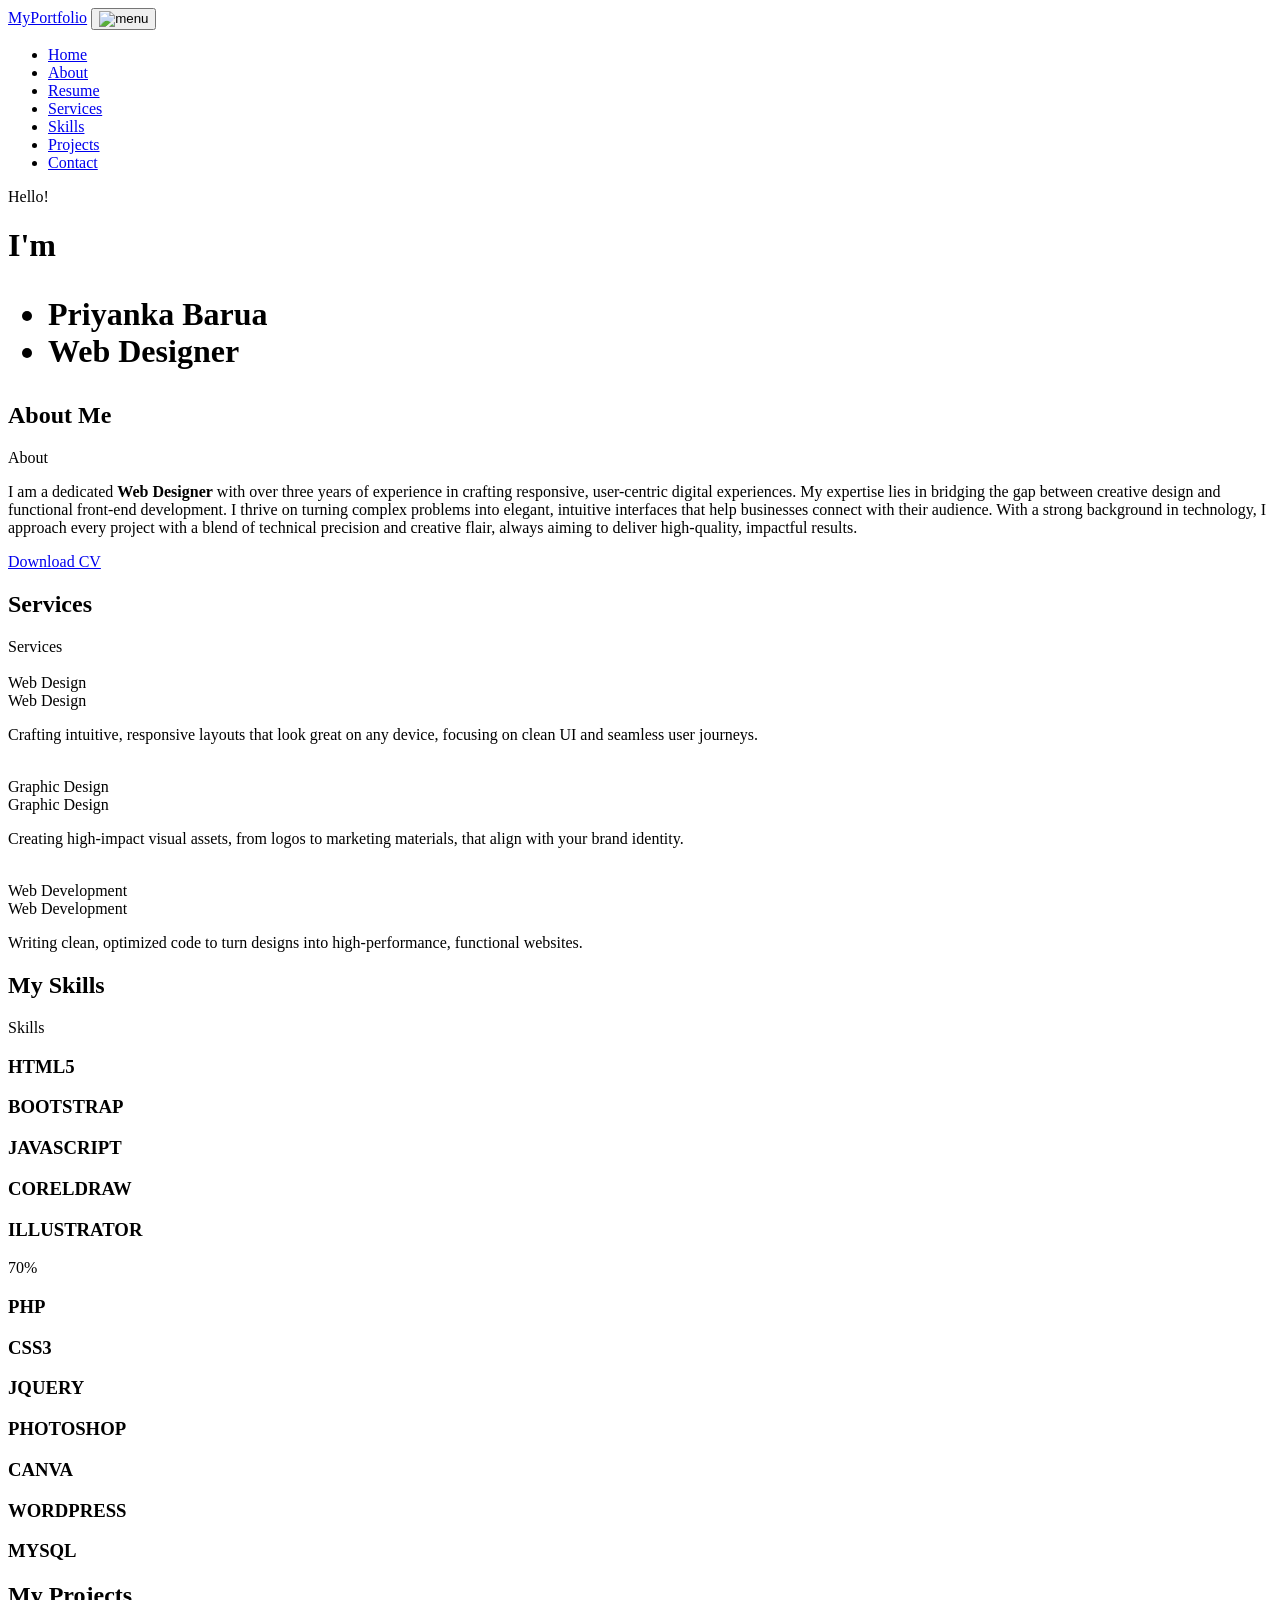
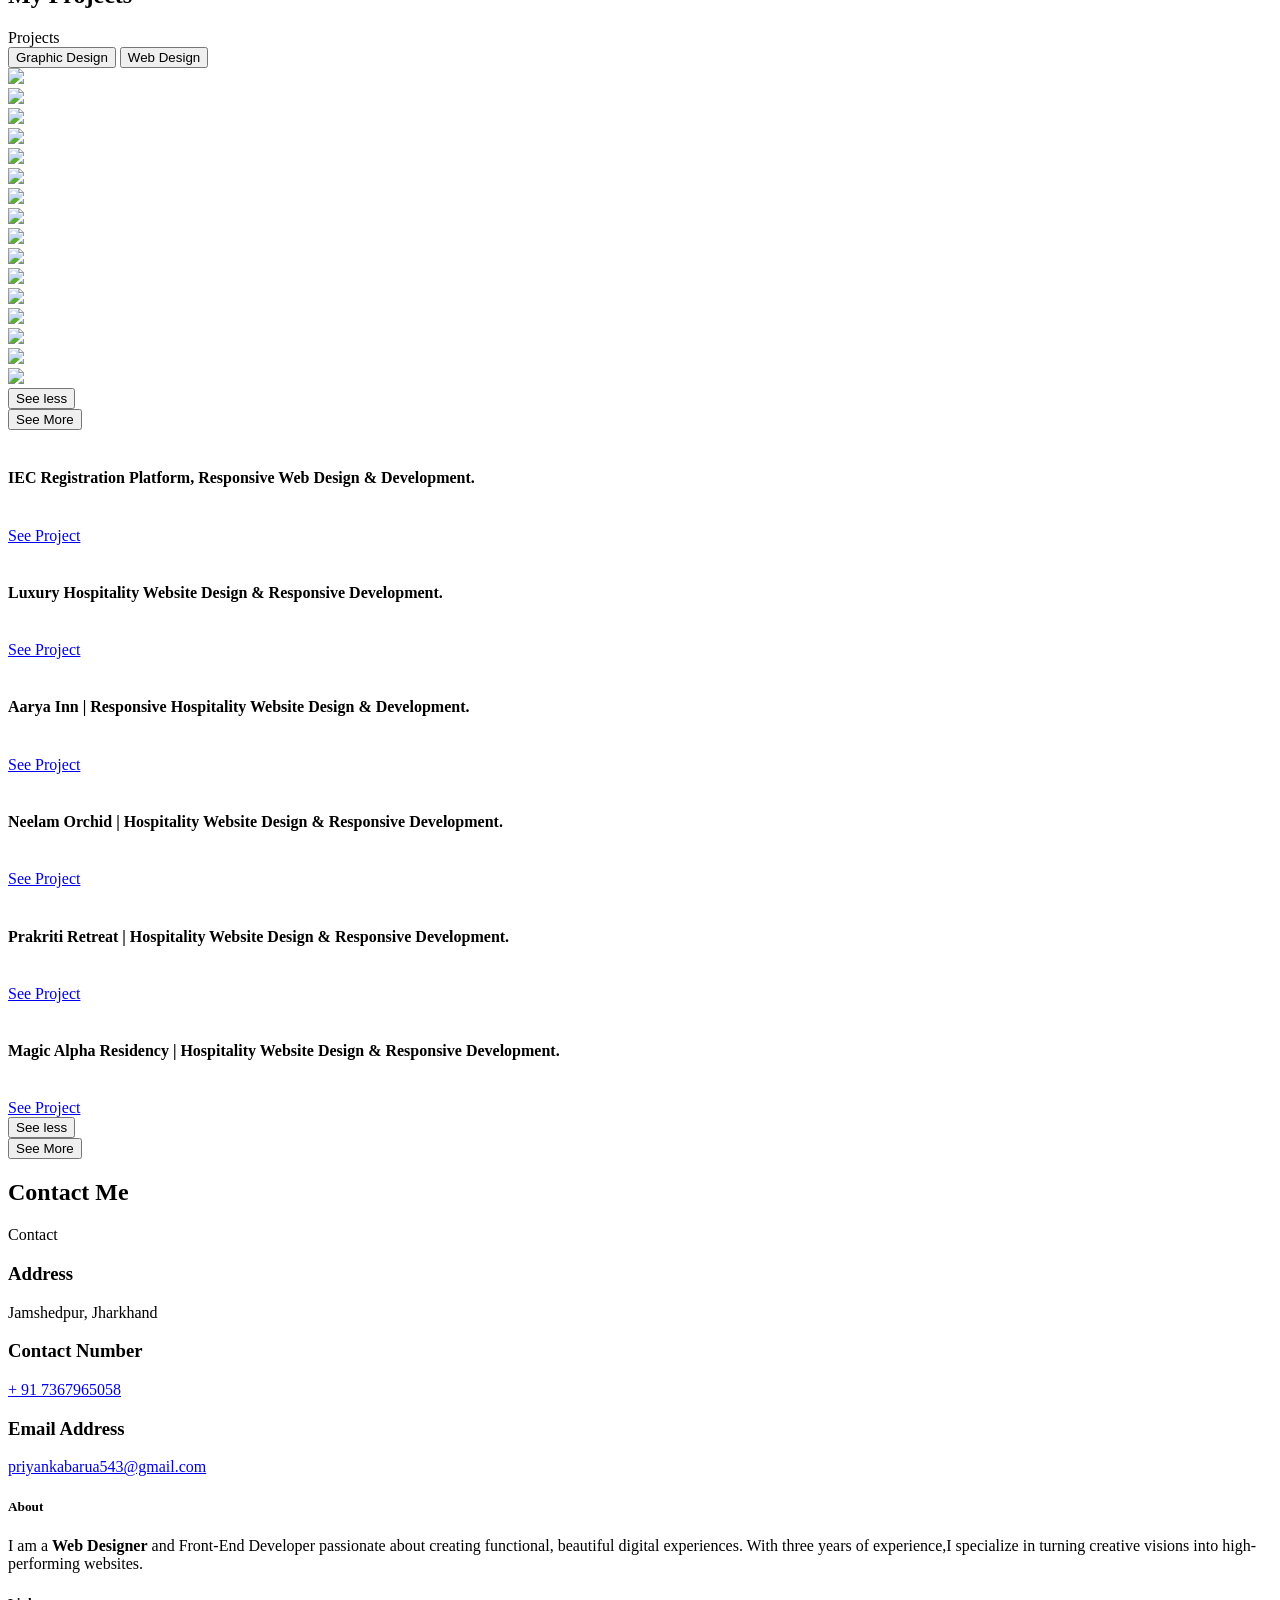
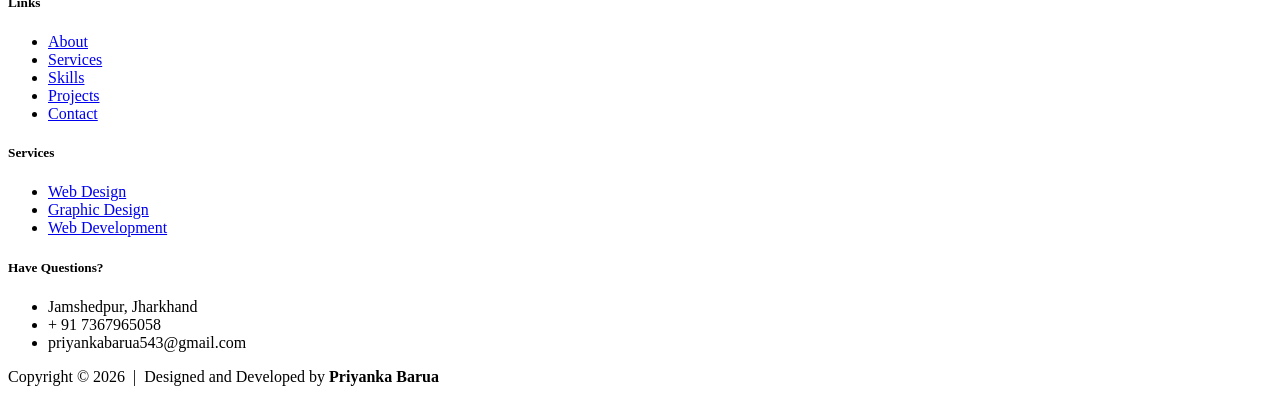
==== index.html @ 2cfc969a "Add files via upload" ====
<!DOCTYPE html>
<html lang="en">

<head>
    <meta charset="UTF-8">
    <meta name="viewport" content="width=device-width, initial-scale=1.0">
    <title>My Portfolio</title>
    <link rel="stylesheet" href="css/bootstrap.min.css">
    <link rel="stylesheet" href="fontawesome-free-7.1.0-web/css/all.min.css">
    <link rel="stylesheet" href="css/jquery.fancybox.min.css">
    <link rel="stylesheet" href="css/icomoon.css">
    <link rel="stylesheet" href="css/style.css">
</head>

<body>
    <header>
        <nav class="navbar navbar-expand-md navbar-dark fixed-top py-3 bg_nav">
            <div class="container">
                <a class="navbar-brand" href="index.html">MyPortfolio</a>
                <button class="navbar-toggler" type="button" data-bs-toggle="collapse" data-bs-target="#navbarCollapse"
                    aria-controls="navbarCollapse" aria-expanded="false" aria-label="Toggle navigation">
                    <span><img src="img/HamNav.png" alt="menu"></span>
                </button>
                <div class="collapse navbar-collapse justify-content-end" id="navbarCollapse">
                    <ul class="navbar-nav mb-md-0">
                        <li class="nav-item"> <a class="nav-link active" aria-current="page" href="#">Home</a> </li>
                        <li class="nav-item"> <a class="nav-link" href="#about">About</a></li>
                        <li class="nav-item"> <a class="nav-link" href="#resume">Resume</a></li>
                        <li class="nav-item"> <a class="nav-link" href="#services">Services</a></li>
                        <li class="nav-item"> <a class="nav-link" href="#skills">Skills</a></li>
                        <li class="nav-item"> <a class="nav-link" href="#projects">Projects</a></li>
                        <!-- <li class="nav-item"> <a class="nav-link" href="#">My Blog</a></li> -->
                        <li class="nav-item"> <a class="nav-link" href="#contact">Contact</a></li>
                    </ul>

                </div>
            </div>
        </nav>

        <div id="banner">
            <!-- <div class="stars"></div> -->
            <div class="shooting-star"></div>
            <div class="shooting-star"></div>
            <div class="shooting-star"></div>
            <div class="shooting-star"></div>
            <div class="shooting-star"></div>
            <div class="container">
                <div class="row">
                    <div class="col-12 col-md-12 col-lg-12 content">
                        <span class="subheading">Hello!</span>
                        <h1 class="mb-4 mt-3 d-flex gap-3">I'm
                            <ul class="dynamic_txt list-unstyled">
                                <li><span>Priyanka Barua</span></li>
                                <li><span>Web Designer</span></li>
                            </ul>
                        </h1>
                    </div>
                </div>
            </div>
        </div>
    </header>

    <section id="about">
        <div class="container">
            <div class="row justify-content-center">
                <div class="col-lg-12 heading">
                    <h2>About Me</h2>
                    <span>About</span>
                </div>
                <div class="col-12 col-lg-12 details">
                    <p>I am a dedicated <strong>Web Designer</strong> with over three years of experience in crafting responsive, user-centric digital experiences. My expertise lies in bridging the gap between creative design and functional front-end development. I thrive on turning complex problems into elegant, intuitive interfaces that help businesses connect with their audience. With a strong background in technology, I approach every project with a blend of technical precision and creative flair, always aiming to deliver high-quality, impactful results.</p>

                    <div class="btn_row">
                        <a href="PRIYANKA_BARUA(OG31-07-2025).pdf" class="resume_btn" id="resume" download>Download CV
                            <i class="fa fa-download"></i>
                        </a>
                    </div>


                </div>


            </div>
        </div>
    </section>

    <section id="services">
        <div class="container">
            <div class="row">
                <div class="col-lg-12 heading">
                    <h2>Services</h2>
                    <span>Services</span>
                </div>
            </div>
            <div class="row gap-4 gap-md-0 mt-4">
                <div class="col-12 col-md-4 col-lg-4">
                    <div class="card py-5">
                        <div class="card-body text-center">
                            <div class="col-lg-12 icon">
                                <img src="img/web-design.png" alt="">
                            </div>
                            <div class="col-lg-12 icon_txt pt-3">
                                <span class="span">Web Design</span>
                                <div class="col-lg-12 icon_para pt-3">
                                    <span>Web Design</span>
                                    <div class="desc">
                                        <p> Crafting intuitive, responsive layouts that look great on any device, focusing on clean UI and seamless user journeys.</p>
                                    </div>
                                    
                                </div>
                            </div>
                        </div>
                    </div>
                </div>
                <div class="col-12 col-md-4 col-lg-4">
                    <div class="card py-5">
                        <div class="card-body text-center">
                            <div class="col-lg-12 icon">
                                <img src="img/graphic-design.png" alt="">
                            </div>
                            <div class="col-lg-12 icon_txt pt-3">
                                <span  class="span">Graphic Design</span>
                                <div class="col-lg-12 icon_para pt-3">
                                    <span>Graphic Design</span>
                                    <div class="desc">
                                        <p>Creating high-impact visual assets, from logos to marketing materials, that align with your brand identity.</p>
                                    </div>
                                    
                                </div>
                                
                            </div>
                        </div>
                    </div>
                </div>
                <div class="col-12 col-md-4 col-lg-4">
                    <div class="card py-5">
                        <div class="card-body text-center">
                            <div class="col-lg-12 icon">
                                <img src="img/coding.png" alt="">
                            </div>
                            <div class="col-lg-12 icon_txt pt-3">
                                <span class="span">Web Development</span>
                                <div class="col-lg-12 icon_para pt-3">
                                    <span>Web Development</span>
                                    <div class="desc">
                                        <p>Writing clean, optimized code to turn designs into high-performance, functional websites.</p>
                                    </div>
                                    
                                </div>
                                
                            </div>
                        </div>
                    </div>
                </div>
            </div>
        </div>
    </section>

    <section id="skills">
        <div class="container">
            <div class="row">
                <div class="col-lg-12 heading">
                    <h2>My Skills</h2>
                    <span>Skills</span>
                </div>
            </div>
            <div class="row">
                <div class="col-12 col-md-6 col-lg-6">
                    <div class="progress_wrap">
                        <h3>HTML5</h3>
                        <div class="progress" role="progressbar" aria-valuenow="95" aria-valuemin="0"
                            aria-valuemax="100">
                            <div class="progress-bar skill-bar" data-width="95%" style="width: 0%"></div>
                        </div>
                    </div>

                    <div class="progress_wrap">
                        <h3>BOOTSTRAP</h3>
                        <div class="progress" role="progressbar" aria-valuenow="95" aria-valuemin="0"
                            aria-valuemax="100">
                            <div class="progress-bar skill-bar" data-width="95%" style="width: 0%"></div>
                        </div>
                    </div>

                    <div class="progress_wrap">
                        <h3>JAVASCRIPT</h3>
                        <div class="progress" role="progressbar" aria-valuenow="80" aria-valuemin="0"
                            aria-valuemax="100">
                            <div class="progress-bar skill-bar" data-width="80%" style="width: 0%"></div>
                        </div>
                    </div>

                    <div class="progress_wrap">
                        <h3>CORELDRAW</h3>
                        <div class="progress" role="progressbar" aria-valuenow="80" aria-valuemin="0"
                            aria-valuemax="100">
                            <div class="progress-bar skill-bar" data-width="80%" style="width: 0%"></div>
                        </div>
                    </div>

                    <div class="progress_wrap">
                        <h3>ILLUSTRATOR</h3>
                        <div class="progress" role="progressbar" aria-valuenow="50" aria-valuemin="0"
                            aria-valuemax="100">
                            <div class="progress-bar skill-bar" data-width="50%" style="width: 0%"><span>70%</span></div>
                        </div>
                    </div>

                    <div class="progress_wrap">
                        <h3>PHP</h3>
                        <div class="progress" role="progressbar" aria-valuenow="80" aria-valuemin="0"
                            aria-valuemax="100">
                            <div class="progress-bar skill-bar" data-width="80%" style="width: 0%"></div>
                        </div>
                    </div>

                </div>
                <div class="col-12 col-md-6 col-lg-6">
                    <div class="progress_wrap">
                        <h3>CSS3</h3>
                        <div class="progress" role="progressbar" aria-valuenow="95" aria-valuemin="0"
                            aria-valuemax="100">
                            <div class="progress-bar skill-bar" data-width="95%" style="width: 0%"></div>
                        </div>
                    </div>

                    <div class="progress_wrap">
                        <h3>JQUERY</h3>
                        <div class="progress" role="progressbar" aria-valuenow="80" aria-valuemin="0"
                            aria-valuemax="100">
                            <div class="progress-bar skill-bar" data-width="80%" style="width: 0%"></div>
                        </div>
                    </div>

                    <div class="progress_wrap">
                        <h3>PHOTOSHOP</h3>
                        <div class="progress" role="progressbar" aria-valuenow="90" aria-valuemin="0"
                            aria-valuemax="100">
                            <div class="progress-bar skill-bar" data-width="90%" style="width: 0%"></div>
                        </div>
                    </div>

                    <div class="progress_wrap">
                        <h3>CANVA</h3>
                        <div class="progress" role="progressbar" aria-valuenow="90" aria-valuemin="0"
                            aria-valuemax="100">
                            <div class="progress-bar skill-bar" data-width="90%" style="width: 0%"></div>
                        </div>
                    </div>

                    <div class="progress_wrap">
                        <h3>WORDPRESS</h3>
                        <div class="progress" role="progressbar" aria-valuenow="60" aria-valuemin="0"
                            aria-valuemax="100">
                            <div class="progress-bar skill-bar" data-width="60%" style="width: 0%"></div>
                        </div>
                    </div>

                    <div class="progress_wrap">
                        <h3>MYSQL</h3>
                        <div class="progress" role="progressbar" aria-valuenow="70" aria-valuemin="0"
                            aria-valuemax="100">
                            <div class="progress-bar skill-bar" data-width="70%" style="width: 0%"></div>
                        </div>
                    </div>

                </div>

            </div>
        </div>
    </section>

    <section id="projects">
        <div class="container">
            <div class="row">
                <div class="col-lg-12 heading">
                    <h2>My Projects</h2>
                    <span>Projects</span>
                </div>
            </div>
            <div class="row">
                <nav>
                    <div class="nav nav-tabs justify-content-center mb-3" id="nav-tab" role="tablist">
                        <button class="nav-link active" id="nav-home-tab" data-bs-toggle="tab"
                            data-bs-target="#nav-graphic" type="button" role="tab" aria-controls="nav-graphic"
                            aria-selected="true">Graphic Design</button>
                        <button class="nav-link" id="nav-profile-tab" data-bs-toggle="tab"
                            data-bs-target="#nav-webdesign" type="button" role="tab" aria-controls="nav-webdesign"
                            aria-selected="false">Web Design</button>
                        <!-- <button class="nav-link" id="nav-contact-tab" data-bs-toggle="tab"
                            data-bs-target="#nav-webdevelopment" type="button" role="tab"
                            aria-controls="nav-webdevelopment" aria-selected="false">Web Development</button> -->
                    </div>
                </nav>

                <div class="tab-content p-3 mt-3" id="nav-tabContent">
                    <div class="tab-pane fade active show gallery-item" id="nav-graphic" role="tabpanel"
                        aria-labelledby="nav-graphic-tab">
                        <div class="row gap-4 gap-md-0 ">
                            <div class="col-12 col-md-3 col-lg-3">
                                <div class="card">
                                    <!-- <div class="overlay"><span class="icon icon-search-plus"></span></div> -->
                                    <a data-fancybox="gallery" href="img/photoshop/realestate2.png">
                                        <img src="img/photoshop/realestate2.png" />
                                    </a>
                                </div>
                            </div>
                            <div class="col-12 col-md-3 col-lg-3">
                                <div class="card">
                                    <a data-fancybox="gallery" href="img/photoshop/realestate3.png">
                                        <img src="img/photoshop/realestate3.png" />
                                    </a>
                                </div>
                            </div>
                            <div class="col-12 col-md-3 col-lg-3">
                                <div class="card">
                                    <a data-fancybox="gallery" href="img/photoshop/realestate-logo.png">
                                        <img src="img/photoshop/realestate-logo.png" />
                                    </a>
                                </div>
                            </div>
                            <div class="col-12 col-md-3 col-lg-3">
                                <div class="card">
                                    <a data-fancybox="gallery" href="img/photoshop/project1.jpg">
                                        <img src="img/photoshop/project1.jpg" />
                                    </a>
                                </div>
                            </div>
                        </div>
                        <div id="graphic_designs_body">
                            <div class="row gap-2 gap-md-0">
                                <div class="col-12 col-md-3 col-lg-3 pt-3">
                                    <div class="card">
                                        <a data-fancybox="gallery" href="img/photoshop/3d glass logo.jpg">
                                            <img src="img/photoshop/3d glass logo.jpg" />
                                        </a>
                                    </div>
                                </div>
                                <div class="col-12 col-md-3 col-lg-3 pt-3">
                                    <div class="card">
                                        <a data-fancybox="gallery" href="img/photoshop/project2.jpg">
                                            <img src="img/photoshop/project2.jpg" />
                                        </a>
                                    </div>
                                </div>
                                <div class="col-12 col-md-3 col-lg-3 pt-3">
                                    <div class="card">
                                        <a data-fancybox="gallery" href="img/photoshop/brochure1.jpg">
                                            <img src="img/photoshop/brochure1.jpg" />
                                        </a>
                                    </div>
                                </div>
                                <div class="col-12 col-md-3 col-lg-3 pt-3">
                                    <div class="card">
                                        <a data-fancybox="gallery" href="img/photoshop/beforeafter.jpg">
                                            <img src="img/photoshop/beforeafter.jpg" />
                                        </a>
                                    </div>
                                </div>

                                <div class="col-12 col-md-3 col-lg-3 pt-3">
                                    <div class="card">
                                        <a data-fancybox="gallery" href="img/photoshop/feather.jpg">
                                            <img src="img/photoshop/feather.jpg" />
                                        </a>
                                    </div>
                                </div>
                                <div class="col-12 col-md-3 col-lg-3 pt-3">
                                    <div class="card">
                                        <a data-fancybox="gallery" href="img/photoshop/glass copy.jpg">
                                            <img src="img/photoshop/glass copy.jpg" />
                                        </a>
                                    </div>
                                </div>

                                <div class="col-12 col-md-3 col-lg-3 pt-3">
                                    <div class="card">
                                        <a data-fancybox="gallery" href="img/photoshop/complete-forest copy.jpg">
                                            <img src="img/photoshop/complete-forest copy.jpg" />
                                        </a>
                                    </div>
                                </div>

                                <div class="col-12 col-md-3 col-lg-3 pt-3">
                                    <div class="card">
                                        <a data-fancybox="gallery" href="img/photoshop/christmas card copy.jpg">
                                            <img src="img/photoshop/christmas card copy.jpg" />
                                        </a>
                                    </div>
                                </div>
                                <div class="col-12 col-md-3 col-lg-3 pt-3">
                                    <div class="card">
                                        <a data-fancybox="gallery" href="img/photoshop/cinderella dress.jpg">
                                            <img src="img/photoshop/cinderella dress.jpg" />
                                        </a>
                                    </div>
                                </div>
                                <div class="col-12 col-md-3 col-lg-3 pt-3">
                                    <div class="card">
                                        <a data-fancybox="gallery" href="img/photoshop/houseflyer.jpg">
                                            <img src="img/photoshop/houseflyer.jpg" />
                                        </a>
                                    </div>
                                </div>
                                <div class="col-12 col-md-3 col-lg-3 pt-3">
                                    <div class="card">
                                        <a data-fancybox="gallery" href="img/photoshop/droplets.jpg">
                                            <img src="img/photoshop/droplets.jpg" />
                                        </a>
                                    </div>
                                </div>
                                <div class="col-12 col-md-3 col-lg-3 pt-3">
                                    <div class="card">
                                        <a data-fancybox="gallery" href="img/photoshop/visiting card.jpg">
                                            <img src="img/photoshop/visiting card.jpg" />
                                        </a>
                                    </div>
                                </div>

                                <div class="col-lg-12 text-center graphic_btn" id="less">
                                    <button class="see">See less
                                        <i class="fas fa-angle-double-up"></i>
                                    </button>
                                </div>
                            </div>
                        </div>
                        <div class="row">
                            <div class="col-lg-12 text-center graphic_btn" id="more">
                                <button class="see">See More
                                    <i class="fas fa-angle-double-down"></i>
                                </button>
                            </div>
                        </div>



                    </div>
                    <div class="tab-pane fade" id="nav-webdesign" role="tabpanel" aria-labelledby="nav-webdesign-tab">
                        <div class="row gap-4 gap-md-0">
                            <div class="col-12 col-md-4 col-lg-4">
                                <div class="card">

                                    <div class="card-img-top">
                                        <img src="img/web_screenshot/importexport.png" alt="">
                                    </div>
                                    <div class="card-body">
                                        <h4 class="proj_title"> IEC Registration Platform, Responsive Web
                                            Design & Development.</h4>
                                        <br>
                                        <a href="iecregistration.html" class="see_proj">See Project</a>
                                    </div>
                                </div>
                            </div>
                            <div class="col-12 col-md-4 col-lg-4">
                                <div class="card">
                                    <div class="card-img-top">
                                        <img src="img/web_screenshot/fortuneinn.png" alt="">
                                    </div>
                                    <div class="card-body">
                                        <h4 class="proj_title"> Luxury Hospitality Website Design &
                                            Responsive Development.</h4>
                                        <br>
                                        <a href="luxuryhospitalitywebsitedesign.html" class="see_proj">See Project</a>
                                    </div>
                                </div>
                            </div>
                            <div class="col-12 col-md-4 col-lg-4">
                                <div class="card">
                                    <div class="card-img-top">
                                        <img src="img/web_screenshot/aryaainn.png" alt="">
                                    </div>
                                    <div class="card-body">
                                        <h4 class="proj_title"> Aarya Inn | Responsive Hospitality Website
                                            Design & Development.</h4>
                                        <br>
                                        <a href="aaryainn.html" class="see_proj">See Project</a>
                                    </div>
                                </div>
                            </div>

                        </div>
                        <div id="web_design_body" class="pt-4">
                            <div class="row gap-4 gap-md-0">
                                <div class="col-12 col-md-4 col-lg-4">
                                    <div class="card">
                                        <div class="card-img-top">
                                            <img src="img/web_screenshot/neelam_orchid.png" alt="">
                                        </div>
                                        <div class="card-body">
                                            <h4 class="proj_title"> Neelam Orchid | Hospitality Website
                                                Design & Responsive Development.</h4>
                                            <br>
                                            <a href="neelamorchidwebsitedesign.html" class="see_proj">See Project</a>
                                        </div>
                                    </div>
                                </div>

                                <div class="col-12 col-md-4 col-lg-4">
                                    <div class="card">
                                        <div class="card-img-top">
                                            <img src="img/web_screenshot/prakriti_retreat.png" alt="">
                                        </div>
                                        <div class="card-body">
                                            <h4 class="proj_title"> Prakriti Retreat | Hospitality Website
                                                Design & Responsive Development.</h4>
                                            <br>
                                            <a href="prakriti_retreatdesign.html" class="see_proj">See Project</a>
                                        </div>
                                    </div>
                                </div>

                                <div class="col-12 col-md-4 col-lg-4">
                                    <div class="card">
                                        <div class="card-img-top">
                                            <img src="img/web_screenshot/magic_alpha.png" alt="">
                                        </div>
                                        <div class="card-body">
                                            <h4 class="proj_title"> Magic Alpha Residency | Hospitality
                                                Website Design & Responsive Development.</h4>
                                            <br>
                                            <a href="magic_alphadesign.html" class="see_proj">See Project</a>
                                        </div>
                                    </div>
                                </div>

                                <div class="col-lg-12 text-center graphic_btn" id="less">
                                    <button class="see">See less
                                        <i class="fas fa-angle-double-up"></i>
                                    </button>
                                </div>

                            </div>
                        </div>

                        <div class="row">
                            <div class="col-lg-12 text-center graphic_btn" id="more">
                                <button class="see">See More
                                    <i class="fas fa-angle-double-down"></i>
                                </button>
                            </div>
                        </div>
                    </div>

                </div>
            </div>
        </div>
    </section>

    <section id="contact">
        <div class="container">
            <div class="row">
                <div class="col-lg-12 heading">
                    <h2>Contact Me</h2>
                    <span>Contact</span>

                </div>
            </div>

            <div class="row">
                <div class="col-sm-6 col-md-4">
                    <div class="d-flex justify-content-center align-items-center icon_box">
                        <span class="icon-map-signs"></span>
                    </div>
                    <div class="d-flex justify-content-center align-items-center text-center flex-column content">
                        <h3 class="mb-2">Address</h3>
                        <p>Jamshedpur, Jharkhand</p>
                    </div>
                </div>
                <div class="col-sm-6 col-md-4">
                    <div class="d-flex justify-content-center align-items-center icon_box">
                        <span class="icon-phone2"></span>
                    </div>
                    <div class="d-flex justify-content-center align-items-center text-center flex-column content">
                        <h3 class="mb-2">Contact Number</h3>
                        <p><a href="tel:+917367965058">+ 91 7367965058</a></p>
                    </div>
                </div>
                <div class="col-sm-6 col-md-4">
                    <div class="d-flex justify-content-center align-items-center icon_box">
                        <span class="icon-paper-plane"></span>
                    </div>
                    <div class="d-flex justify-content-center align-items-center text-center flex-column content">
                        <h3 class="mb-2">Email Address</h3>
                        <p><a href="mailto:priyankabarua543@gmail.com">priyankabarua543@gmail.com</a></p>
                    </div>
                </div>
            </div>

            <!-- <div class="row mt-3">
                <div class="form d-flex flex-column flex-md-row ">
                    <div class="col-12 col-md-6 col-lg-6 image_bg d-none d-md-block">
                        <img src="img/contact_us.png" alt="">
                    </div>
                    <div class="col-12 col-md-6 col-lg-6 form_content">
                        <form>
                            <div class="mb-3" id="nameRow">
                                <input type="text" class="form-control" id="name" placeholder="Your Name">
                                <span class="ErrorMsg"></span>
                            </div>
                            <div class="mb-3" id="emailRow">
                                <input type="email" class="form-control" id="email" placeholder="Your Email">
                                <span class="ErrorMsg"></span>
                            </div>
                            <div class="mb-3" id="subRow">
                                <input type="subject" class="form-control" id="sub" placeholder="Subject">
                                <span class="ErrorMsg"></span>
                            </div>
                            <div class="mb-3" id="msgRow">
                                <textarea name="message" id="message" class="form-control"
                                    placeholder="Message"></textarea>
                                    <span class="ErrorMsg"></span>
                            </div>
                            <div class="mb-3 text-center text-md-start">
                                <button type="button" class="btn btn-primary send" id="send_msg">Send Message</button>
                            </div>
                        </form>
                    </div>
                </div>
            </div> -->

        </div>
    </section>

    <footer>
        <div class="container">
            <div class="row">
                <div class="footer_top d-flex flex-column flex-md-row flex-md-wrap flex-lg-row">
                    <div class="col-12 col-md-8 col-lg-4 abt">
                        <h5>About</h5>
                        <p>I am a <strong>Web Designer</strong> and Front-End Developer passionate about creating functional, beautiful digital experiences. With three years of experience,I specialize in turning creative visions into high-performing websites.</p>
                    </div>
                    <div class="col-12 col-md-4 col-lg-2 menus">
                        <h5>Links</h5>
                        <ul class="list-unstyled d-flex flex-column gap-2">
                            <li><a href="#about"><span class="icon-long-arrow-right mr-2"></span> About</a></li>
                            <li><a href="#services"><span class="icon-long-arrow-right mr-2"></span> Services</a></li>
                            <li><a href="#skills"><span class="icon-long-arrow-right mr-2"></span> Skills</a></li>
                            <li><a href="#projects"><span class="icon-long-arrow-right mr-2"></span> Projects</a></li>
                            <li><a href="#contact"><span class="icon-long-arrow-right mr-2"></span> Contact</a></li>
                        </ul>
                    </div>
                    <div class="col-12 col-md-8 col-lg-3 menus">
                        <h5>Services</h5>
                        <ul class="list-unstyled d-flex flex-column gap-2">
                            <li><a href="#services"><span class="icon-long-arrow-right mr-2"></span> Web Design</a></li>
                            <li><a href="#services"><span class="icon-long-arrow-right mr-2"></span> Graphic Design</a>
                            </li>
                            <li><a href="#services"><span class="icon-long-arrow-right mr-2"></span> Web Development</a>
                            </li>
                        </ul>
                    </div>
                    <div class="col-12 col-md-4 col-lg-3 faq">
                        <h5>Have Questions?</h5>
                        <ul class="list-unstyled d-flex flex-column gap-2">
                            <li><span class="icon icon-map-marker"></span> Jamshedpur, Jharkhand</li>
                            <li><span class="icon icon-phone"></span> + 91 7367965058</li>
                            <li><span class="icon icon-envelope"></span> priyankabarua543@gmail.com</li>
                        </ul>
                    </div>
                </div>
                <div class="footer_bottom text-center d-flex align-items-center justify-content-center">
                    <p>Copyright © 2026 &nbsp;|&nbsp; Designed and Developed by <strong>Priyanka Barua</strong></p>
                </div>
            </div>
        </div>
    </footer>

    <script src="js/jquery.min.js"></script>
    <script src="js/bootstrap.min.js"></script>
    <script src="js/jquery.fancybox.min.js"></script>
    <script src="js/custom.js"></script>
    
</body>

</html>
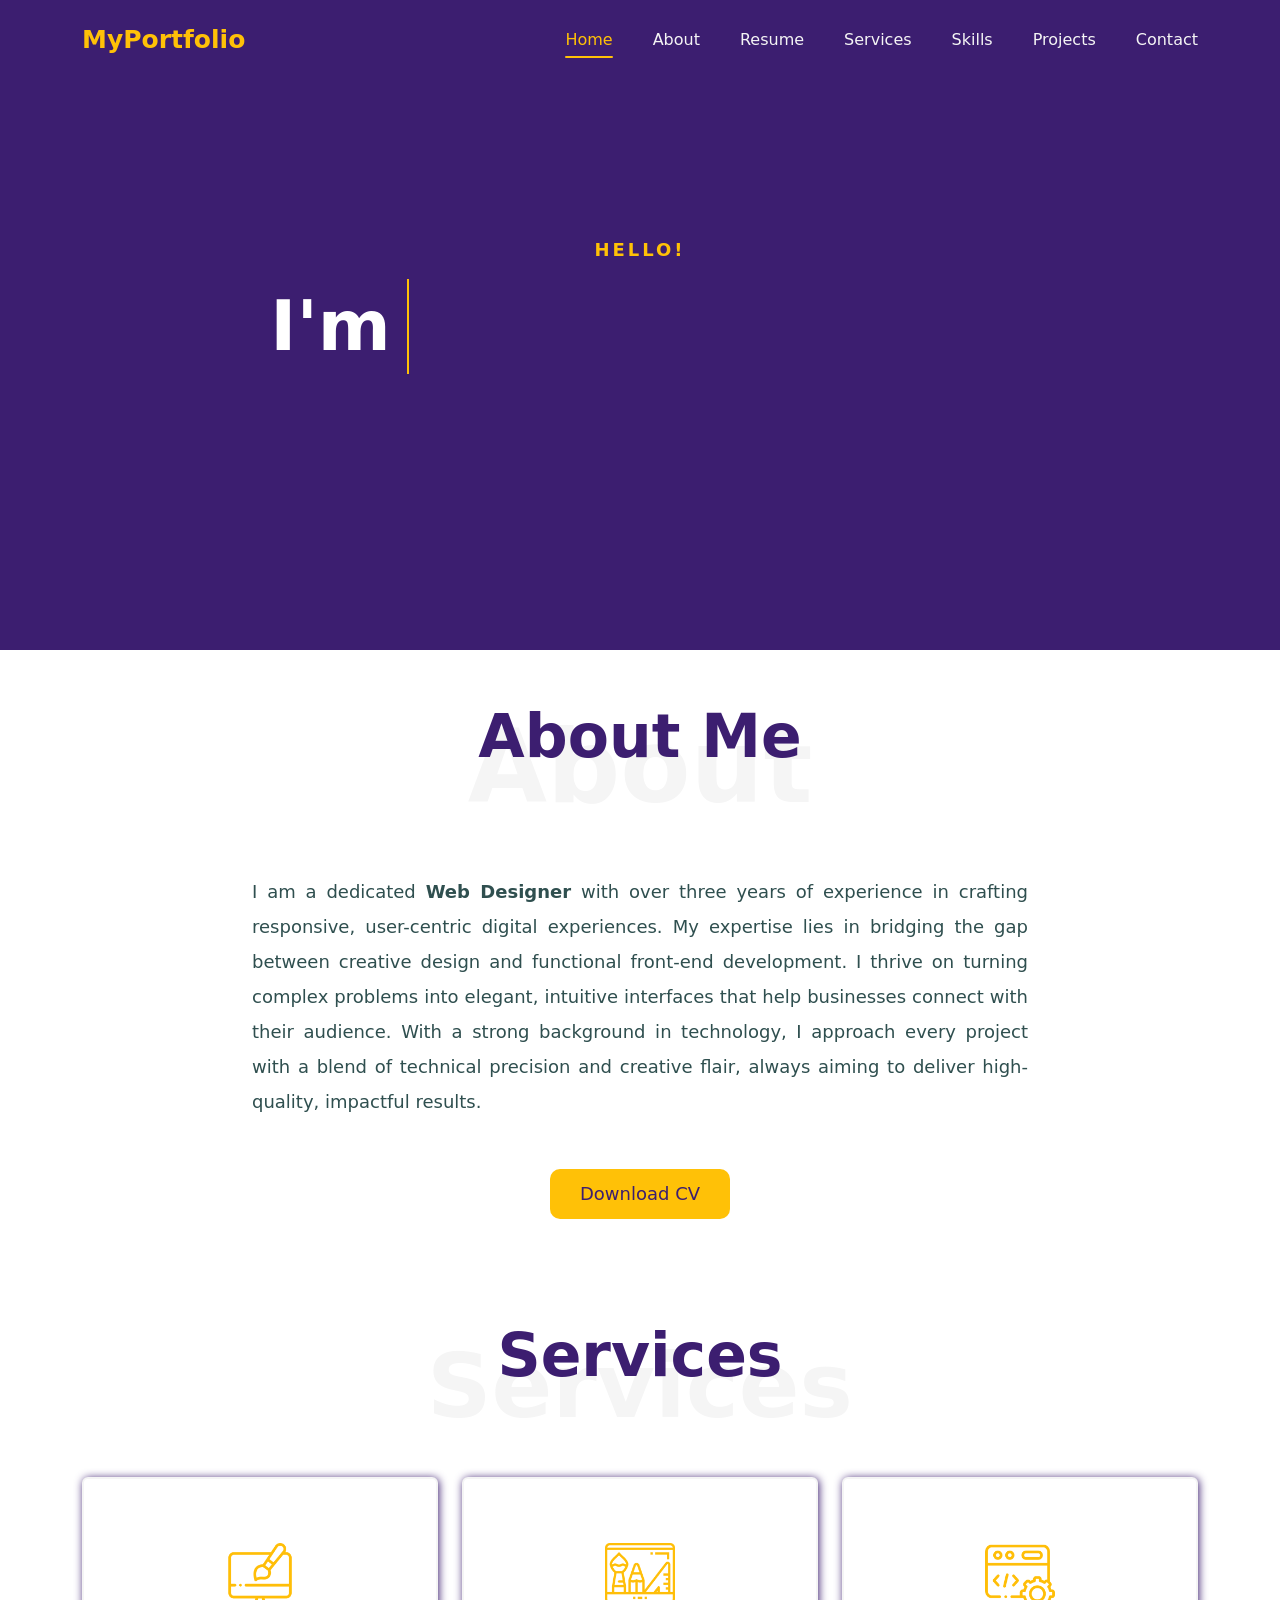
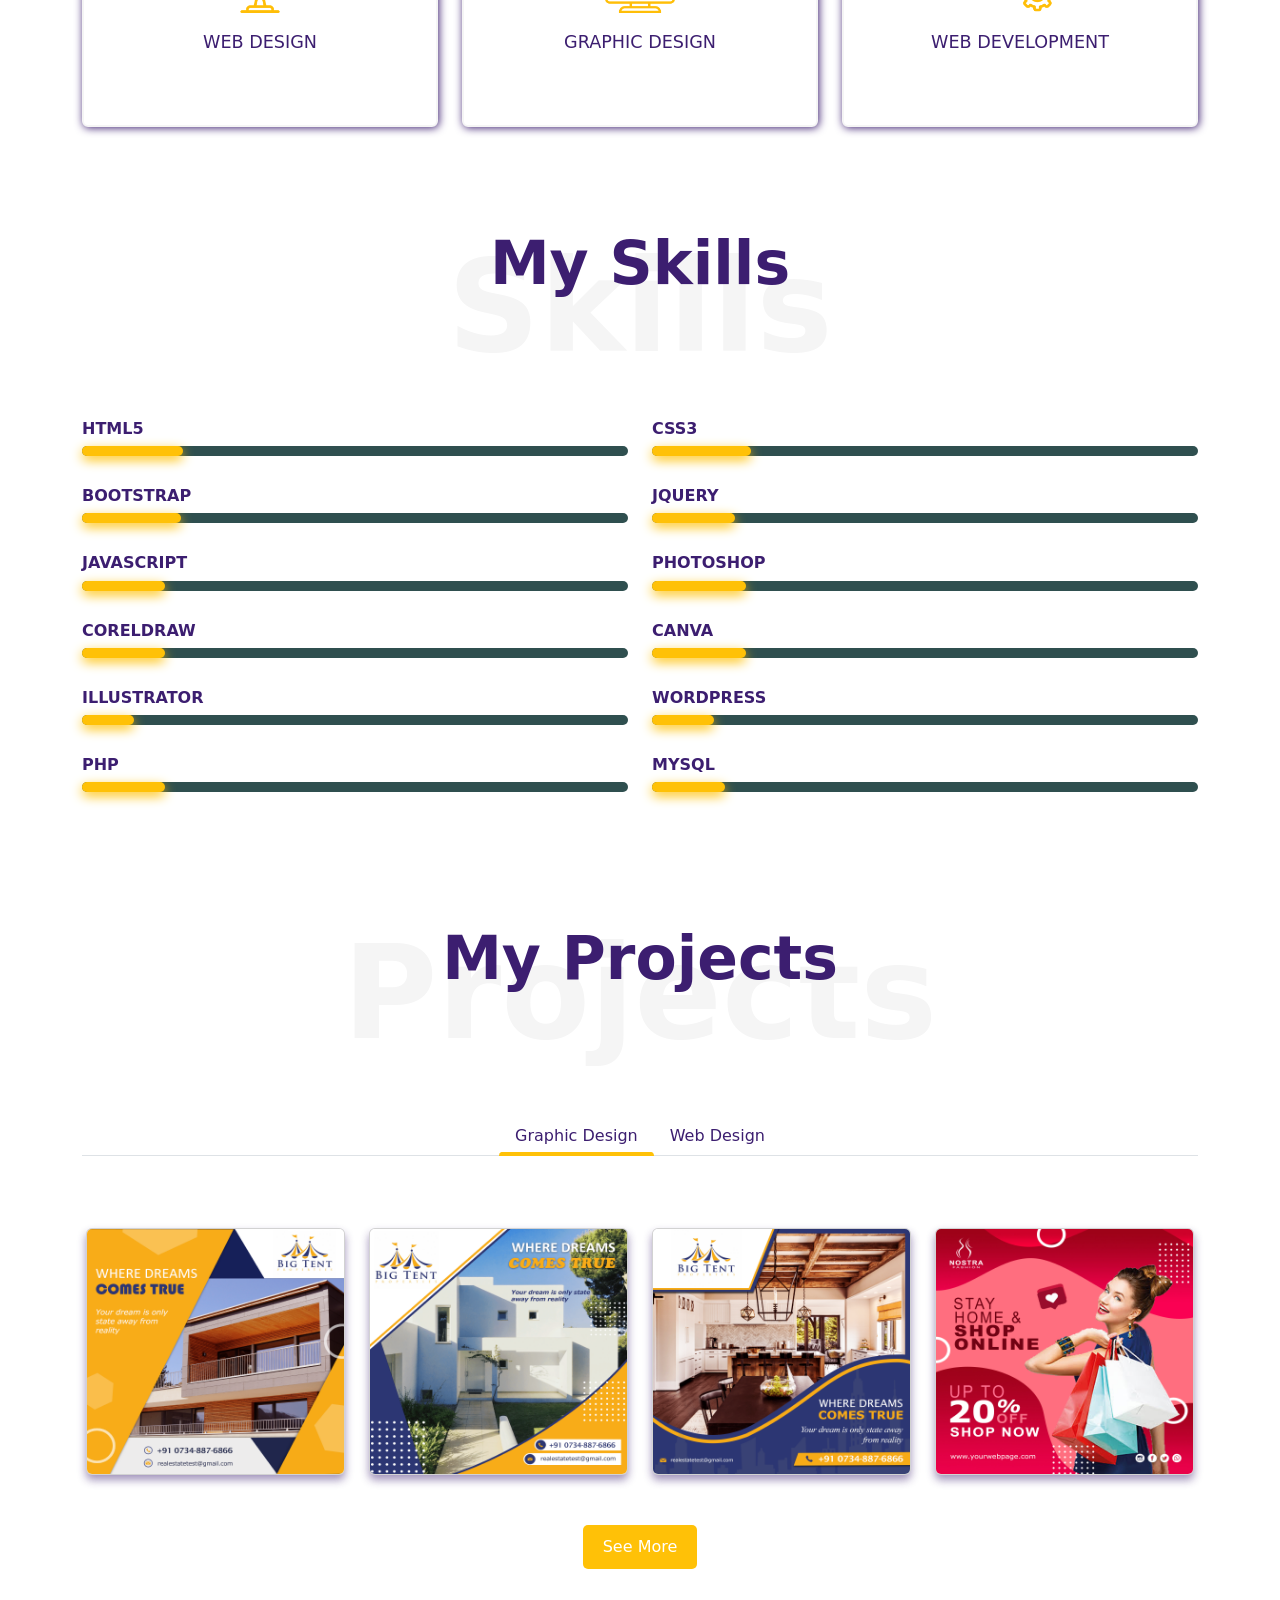
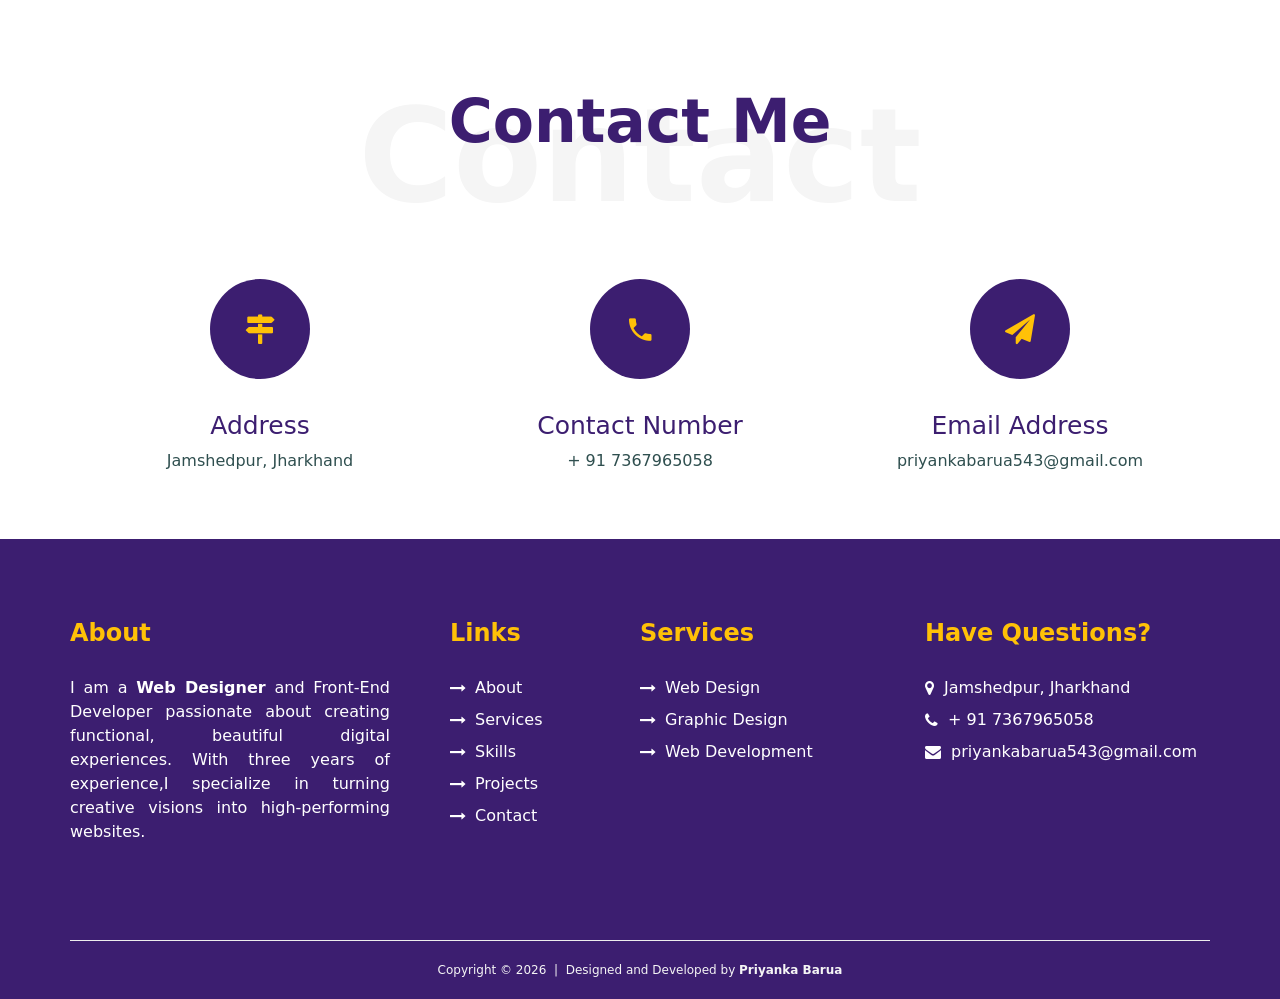
==== commit 6189dd9f: "fontawesome cdn link added in index.html" ====
--- a/index.html
+++ b/index.html
@@ -6,7 +6,7 @@
     <meta name="viewport" content="width=device-width, initial-scale=1.0">
     <title>My Portfolio</title>
     <link rel="stylesheet" href="css/bootstrap.min.css">
-    <link rel="stylesheet" href="fontawesome-free-7.1.0-web/css/all.min.css">
+    <link rel="stylesheet" href="https://cdnjs.cloudflare.com/ajax/libs/font-awesome/7.0.1/css/all.min.css">
     <link rel="stylesheet" href="css/jquery.fancybox.min.css">
     <link rel="stylesheet" href="css/icomoon.css">
     <link rel="stylesheet" href="css/style.css">
@@ -672,4 +672,4 @@
     
 </body>
 
-</html>+</html>
--- a/css/icomoon.css
+++ b/css/icomoon.css
@@ -0,0 +1,4919 @@
+@font-face {
+  font-family: 'icomoon';
+  src:  url('../fonts/icomoon/icomoon.eot?6tt51o');
+  src:  url('../fonts/icomoon/icomoon.eot?6tt51o#iefix') format('embedded-opentype'),
+    url('../fonts/icomoon/icomoon.ttf?6tt51o') format('truetype'),
+    url('../fonts/icomoon/icomoon.woff?6tt51o') format('woff'),
+    url('../fonts/icomoon/icomoon.svg?6tt51o#icomoon') format('svg');
+  font-weight: normal;
+  font-style: normal;
+}
+
+[class^="icon-"], [class*=" icon-"] {
+  /* use !important to prevent issues with browser extensions that change fonts */
+  font-family: 'icomoon' !important;
+  speak: none;
+  font-style: normal;
+  font-weight: normal;
+  font-variant: normal;
+  text-transform: none;
+  line-height: 1;
+
+  /* Better Font Rendering =========== */
+  -webkit-font-smoothing: antialiased;
+  -moz-osx-font-smoothing: grayscale;
+}
+
+.icon-asterisk:before {
+  content: "\f069";
+}
+.icon-plus:before {
+  content: "\f067";
+}
+.icon-question:before {
+  content: "\f128";
+}
+.icon-minus:before {
+  content: "\f068";
+}
+.icon-glass:before {
+  content: "\f000";
+}
+.icon-music:before {
+  content: "\f001";
+}
+.icon-search:before {
+  content: "\f002";
+}
+.icon-envelope-o:before {
+  content: "\f003";
+}
+.icon-heart:before {
+  content: "\f004";
+}
+.icon-star:before {
+  content: "\f005";
+}
+.icon-star-o:before {
+  content: "\f006";
+}
+.icon-user:before {
+  content: "\f007";
+}
+.icon-film:before {
+  content: "\f008";
+}
+.icon-th-large:before {
+  content: "\f009";
+}
+.icon-th:before {
+  content: "\f00a";
+}
+.icon-th-list:before {
+  content: "\f00b";
+}
+.icon-check:before {
+  content: "\f00c";
+}
+.icon-close:before {
+  content: "\f00d";
+}
+.icon-remove:before {
+  content: "\f00d";
+}
+.icon-times:before {
+  content: "\f00d";
+}
+.icon-search-plus:before {
+  content: "\f00e";
+}
+.icon-search-minus:before {
+  content: "\f010";
+}
+.icon-power-off:before {
+  content: "\f011";
+}
+.icon-signal:before {
+  content: "\f012";
+}
+.icon-cog:before {
+  content: "\f013";
+}
+.icon-gear:before {
+  content: "\f013";
+}
+.icon-trash-o:before {
+  content: "\f014";
+}
+.icon-home:before {
+  content: "\f015";
+}
+.icon-file-o:before {
+  content: "\f016";
+}
+.icon-clock-o:before {
+  content: "\f017";
+}
+.icon-road:before {
+  content: "\f018";
+}
+.icon-download:before {
+  content: "\f019";
+}
+.icon-arrow-circle-o-down:before {
+  content: "\f01a";
+}
+.icon-arrow-circle-o-up:before {
+  content: "\f01b";
+}
+.icon-inbox:before {
+  content: "\f01c";
+}
+.icon-play-circle-o:before {
+  content: "\f01d";
+}
+.icon-repeat:before {
+  content: "\f01e";
+}
+.icon-rotate-right:before {
+  content: "\f01e";
+}
+.icon-refresh:before {
+  content: "\f021";
+}
+.icon-list-alt:before {
+  content: "\f022";
+}
+.icon-lock:before {
+  content: "\f023";
+}
+.icon-flag:before {
+  content: "\f024";
+}
+.icon-headphones:before {
+  content: "\f025";
+}
+.icon-volume-off:before {
+  content: "\f026";
+}
+.icon-volume-down:before {
+  content: "\f027";
+}
+.icon-volume-up:before {
+  content: "\f028";
+}
+.icon-qrcode:before {
+  content: "\f029";
+}
+.icon-barcode:before {
+  content: "\f02a";
+}
+.icon-tag:before {
+  content: "\f02b";
+}
+.icon-tags:before {
+  content: "\f02c";
+}
+.icon-book:before {
+  content: "\f02d";
+}
+.icon-bookmark:before {
+  content: "\f02e";
+}
+.icon-print:before {
+  content: "\f02f";
+}
+.icon-camera:before {
+  content: "\f030";
+}
+.icon-font:before {
+  content: "\f031";
+}
+.icon-bold:before {
+  content: "\f032";
+}
+.icon-italic:before {
+  content: "\f033";
+}
+.icon-text-height:before {
+  content: "\f034";
+}
+.icon-text-width:before {
+  content: "\f035";
+}
+.icon-align-left:before {
+  content: "\f036";
+}
+.icon-align-center:before {
+  content: "\f037";
+}
+.icon-align-right:before {
+  content: "\f038";
+}
+.icon-align-justify:before {
+  content: "\f039";
+}
+.icon-list:before {
+  content: "\f03a";
+}
+.icon-dedent:before {
+  content: "\f03b";
+}
+.icon-outdent:before {
+  content: "\f03b";
+}
+.icon-indent:before {
+  content: "\f03c";
+}
+.icon-video-camera:before {
+  content: "\f03d";
+}
+.icon-image:before {
+  content: "\f03e";
+}
+.icon-photo:before {
+  content: "\f03e";
+}
+.icon-picture-o:before {
+  content: "\f03e";
+}
+.icon-pencil:before {
+  content: "\f040";
+}
+.icon-map-marker:before {
+  content: "\f041";
+}
+.icon-adjust:before {
+  content: "\f042";
+}
+.icon-tint:before {
+  content: "\f043";
+}
+.icon-edit:before {
+  content: "\f044";
+}
+.icon-pencil-square-o:before {
+  content: "\f044";
+}
+.icon-share-square-o:before {
+  content: "\f045";
+}
+.icon-check-square-o:before {
+  content: "\f046";
+}
+.icon-arrows:before {
+  content: "\f047";
+}
+.icon-step-backward:before {
+  content: "\f048";
+}
+.icon-fast-backward:before {
+  content: "\f049";
+}
+.icon-backward:before {
+  content: "\f04a";
+}
+.icon-play:before {
+  content: "\f04b";
+}
+.icon-pause:before {
+  content: "\f04c";
+}
+.icon-stop:before {
+  content: "\f04d";
+}
+.icon-forward:before {
+  content: "\f04e";
+}
+.icon-fast-forward:before {
+  content: "\f050";
+}
+.icon-step-forward:before {
+  content: "\f051";
+}
+.icon-eject:before {
+  content: "\f052";
+}
+.icon-chevron-left:before {
+  content: "\f053";
+}
+.icon-chevron-right:before {
+  content: "\f054";
+}
+.icon-plus-circle:before {
+  content: "\f055";
+}
+.icon-minus-circle:before {
+  content: "\f056";
+}
+.icon-times-circle:before {
+  content: "\f057";
+}
+.icon-check-circle:before {
+  content: "\f058";
+}
+.icon-question-circle:before {
+  content: "\f059";
+}
+.icon-info-circle:before {
+  content: "\f05a";
+}
+.icon-crosshairs:before {
+  content: "\f05b";
+}
+.icon-times-circle-o:before {
+  content: "\f05c";
+}
+.icon-check-circle-o:before {
+  content: "\f05d";
+}
+.icon-ban:before {
+  content: "\f05e";
+}
+.icon-arrow-left:before {
+  content: "\f060";
+}
+.icon-arrow-right:before {
+  content: "\f061";
+}
+.icon-arrow-up:before {
+  content: "\f062";
+}
+.icon-arrow-down:before {
+  content: "\f063";
+}
+.icon-mail-forward:before {
+  content: "\f064";
+}
+.icon-share:before {
+  content: "\f064";
+}
+.icon-expand:before {
+  content: "\f065";
+}
+.icon-compress:before {
+  content: "\f066";
+}
+.icon-exclamation-circle:before {
+  content: "\f06a";
+}
+.icon-gift:before {
+  content: "\f06b";
+}
+.icon-leaf:before {
+  content: "\f06c";
+}
+.icon-fire:before {
+  content: "\f06d";
+}
+.icon-eye:before {
+  content: "\f06e";
+}
+.icon-eye-slash:before {
+  content: "\f070";
+}
+.icon-exclamation-triangle:before {
+  content: "\f071";
+}
+.icon-warning:before {
+  content: "\f071";
+}
+.icon-plane:before {
+  content: "\f072";
+}
+.icon-calendar:before {
+  content: "\f073";
+}
+.icon-random:before {
+  content: "\f074";
+}
+.icon-comment:before {
+  content: "\f075";
+}
+.icon-magnet:before {
+  content: "\f076";
+}
+.icon-chevron-up:before {
+  content: "\f077";
+}
+.icon-chevron-down:before {
+  content: "\f078";
+}
+.icon-retweet:before {
+  content: "\f079";
+}
+.icon-shopping-cart:before {
+  content: "\f07a";
+}
+.icon-folder:before {
+  content: "\f07b";
+}
+.icon-folder-open:before {
+  content: "\f07c";
+}
+.icon-arrows-v:before {
+  content: "\f07d";
+}
+.icon-arrows-h:before {
+  content: "\f07e";
+}
+.icon-bar-chart:before {
+  content: "\f080";
+}
+.icon-bar-chart-o:before {
+  content: "\f080";
+}
+.icon-twitter-square:before {
+  content: "\f081";
+}
+.icon-facebook-square:before {
+  content: "\f082";
+}
+.icon-camera-retro:before {
+  content: "\f083";
+}
+.icon-key:before {
+  content: "\f084";
+}
+.icon-cogs:before {
+  content: "\f085";
+}
+.icon-gears:before {
+  content: "\f085";
+}
+.icon-comments:before {
+  content: "\f086";
+}
+.icon-thumbs-o-up:before {
+  content: "\f087";
+}
+.icon-thumbs-o-down:before {
+  content: "\f088";
+}
+.icon-star-half:before {
+  content: "\f089";
+}
+.icon-heart-o:before {
+  content: "\f08a";
+}
+.icon-sign-out:before {
+  content: "\f08b";
+}
+.icon-linkedin-square:before {
+  content: "\f08c";
+}
+.icon-thumb-tack:before {
+  content: "\f08d";
+}
+.icon-external-link:before {
+  content: "\f08e";
+}
+.icon-sign-in:before {
+  content: "\f090";
+}
+.icon-trophy:before {
+  content: "\f091";
+}
+.icon-github-square:before {
+  content: "\f092";
+}
+.icon-upload:before {
+  content: "\f093";
+}
+.icon-lemon-o:before {
+  content: "\f094";
+}
+.icon-phone:before {
+  content: "\f095";
+}
+.icon-square-o:before {
+  content: "\f096";
+}
+.icon-bookmark-o:before {
+  content: "\f097";
+}
+.icon-phone-square:before {
+  content: "\f098";
+}
+.icon-twitter:before {
+  content: "\f099";
+}
+.icon-facebook:before {
+  content: "\f09a";
+}
+.icon-facebook-f:before {
+  content: "\f09a";
+}
+.icon-github:before {
+  content: "\f09b";
+}
+.icon-unlock:before {
+  content: "\f09c";
+}
+.icon-credit-card:before {
+  content: "\f09d";
+}
+.icon-feed:before {
+  content: "\f09e";
+}
+.icon-rss:before {
+  content: "\f09e";
+}
+.icon-hdd-o:before {
+  content: "\f0a0";
+}
+.icon-bullhorn:before {
+  content: "\f0a1";
+}
+.icon-bell-o:before {
+  content: "\f0a2";
+}
+.icon-certificate:before {
+  content: "\f0a3";
+}
+.icon-hand-o-right:before {
+  content: "\f0a4";
+}
+.icon-hand-o-left:before {
+  content: "\f0a5";
+}
+.icon-hand-o-up:before {
+  content: "\f0a6";
+}
+.icon-hand-o-down:before {
+  content: "\f0a7";
+}
+.icon-arrow-circle-left:before {
+  content: "\f0a8";
+}
+.icon-arrow-circle-right:before {
+  content: "\f0a9";
+}
+.icon-arrow-circle-up:before {
+  content: "\f0aa";
+}
+.icon-arrow-circle-down:before {
+  content: "\f0ab";
+}
+.icon-globe:before {
+  content: "\f0ac";
+}
+.icon-wrench:before {
+  content: "\f0ad";
+}
+.icon-tasks:before {
+  content: "\f0ae";
+}
+.icon-filter:before {
+  content: "\f0b0";
+}
+.icon-briefcase:before {
+  content: "\f0b1";
+}
+.icon-arrows-alt:before {
+  content: "\f0b2";
+}
+.icon-group:before {
+  content: "\f0c0";
+}
+.icon-users:before {
+  content: "\f0c0";
+}
+.icon-chain:before {
+  content: "\f0c1";
+}
+.icon-link:before {
+  content: "\f0c1";
+}
+.icon-cloud:before {
+  content: "\f0c2";
+}
+.icon-flask:before {
+  content: "\f0c3";
+}
+.icon-cut:before {
+  content: "\f0c4";
+}
+.icon-scissors:before {
+  content: "\f0c4";
+}
+.icon-copy:before {
+  content: "\f0c5";
+}
+.icon-files-o:before {
+  content: "\f0c5";
+}
+.icon-paperclip:before {
+  content: "\f0c6";
+}
+.icon-floppy-o:before {
+  content: "\f0c7";
+}
+.icon-save:before {
+  content: "\f0c7";
+}
+.icon-square:before {
+  content: "\f0c8";
+}
+.icon-bars:before {
+  content: "\f0c9";
+}
+.icon-navicon:before {
+  content: "\f0c9";
+}
+.icon-reorder:before {
+  content: "\f0c9";
+}
+.icon-list-ul:before {
+  content: "\f0ca";
+}
+.icon-list-ol:before {
+  content: "\f0cb";
+}
+.icon-strikethrough:before {
+  content: "\f0cc";
+}
+.icon-underline:before {
+  content: "\f0cd";
+}
+.icon-table:before {
+  content: "\f0ce";
+}
+.icon-magic:before {
+  content: "\f0d0";
+}
+.icon-truck:before {
+  content: "\f0d1";
+}
+.icon-pinterest:before {
+  content: "\f0d2";
+}
+.icon-pinterest-square:before {
+  content: "\f0d3";
+}
+.icon-google-plus-square:before {
+  content: "\f0d4";
+}
+.icon-google-plus:before {
+  content: "\f0d5";
+}
+.icon-money:before {
+  content: "\f0d6";
+}
+.icon-caret-down:before {
+  content: "\f0d7";
+}
+.icon-caret-up:before {
+  content: "\f0d8";
+}
+.icon-caret-left:before {
+  content: "\f0d9";
+}
+.icon-caret-right:before {
+  content: "\f0da";
+}
+.icon-columns:before {
+  content: "\f0db";
+}
+.icon-sort:before {
+  content: "\f0dc";
+}
+.icon-unsorted:before {
+  content: "\f0dc";
+}
+.icon-sort-desc:before {
+  content: "\f0dd";
+}
+.icon-sort-down:before {
+  content: "\f0dd";
+}
+.icon-sort-asc:before {
+  content: "\f0de";
+}
+.icon-sort-up:before {
+  content: "\f0de";
+}
+.icon-envelope:before {
+  content: "\f0e0";
+}
+.icon-linkedin:before {
+  content: "\f0e1";
+}
+.icon-rotate-left:before {
+  content: "\f0e2";
+}
+.icon-undo:before {
+  content: "\f0e2";
+}
+.icon-gavel:before {
+  content: "\f0e3";
+}
+.icon-legal:before {
+  content: "\f0e3";
+}
+.icon-dashboard:before {
+  content: "\f0e4";
+}
+.icon-tachometer:before {
+  content: "\f0e4";
+}
+.icon-comment-o:before {
+  content: "\f0e5";
+}
+.icon-comments-o:before {
+  content: "\f0e6";
+}
+.icon-bolt:before {
+  content: "\f0e7";
+}
+.icon-flash:before {
+  content: "\f0e7";
+}
+.icon-sitemap:before {
+  content: "\f0e8";
+}
+.icon-umbrella:before {
+  content: "\f0e9";
+}
+.icon-clipboard:before {
+  content: "\f0ea";
+}
+.icon-paste:before {
+  content: "\f0ea";
+}
+.icon-lightbulb-o:before {
+  content: "\f0eb";
+}
+.icon-exchange:before {
+  content: "\f0ec";
+}
+.icon-cloud-download:before {
+  content: "\f0ed";
+}
+.icon-cloud-upload:before {
+  content: "\f0ee";
+}
+.icon-user-md:before {
+  content: "\f0f0";
+}
+.icon-stethoscope:before {
+  content: "\f0f1";
+}
+.icon-suitcase:before {
+  content: "\f0f2";
+}
+.icon-bell:before {
+  content: "\f0f3";
+}
+.icon-coffee:before {
+  content: "\f0f4";
+}
+.icon-cutlery:before {
+  content: "\f0f5";
+}
+.icon-file-text-o:before {
+  content: "\f0f6";
+}
+.icon-building-o:before {
+  content: "\f0f7";
+}
+.icon-hospital-o:before {
+  content: "\f0f8";
+}
+.icon-ambulance:before {
+  content: "\f0f9";
+}
+.icon-medkit:before {
+  content: "\f0fa";
+}
+.icon-fighter-jet:before {
+  content: "\f0fb";
+}
+.icon-beer:before {
+  content: "\f0fc";
+}
+.icon-h-square:before {
+  content: "\f0fd";
+}
+.icon-plus-square:before {
+  content: "\f0fe";
+}
+.icon-angle-double-left:before {
+  content: "\f100";
+}
+.icon-angle-double-right:before {
+  content: "\f101";
+}
+.icon-angle-double-up:before {
+  content: "\f102";
+}
+.icon-angle-double-down:before {
+  content: "\f103";
+}
+.icon-angle-left:before {
+  content: "\f104";
+}
+.icon-angle-right:before {
+  content: "\f105";
+}
+.icon-angle-up:before {
+  content: "\f106";
+}
+.icon-angle-down:before {
+  content: "\f107";
+}
+.icon-desktop:before {
+  content: "\f108";
+}
+.icon-laptop:before {
+  content: "\f109";
+}
+.icon-tablet:before {
+  content: "\f10a";
+}
+.icon-mobile:before {
+  content: "\f10b";
+}
+.icon-mobile-phone:before {
+  content: "\f10b";
+}
+.icon-circle-o:before {
+  content: "\f10c";
+}
+.icon-quote-left:before {
+  content: "\f10d";
+}
+.icon-quote-right:before {
+  content: "\f10e";
+}
+.icon-spinner:before {
+  content: "\f110";
+}
+.icon-circle:before {
+  content: "\f111";
+}
+.icon-mail-reply:before {
+  content: "\f112";
+}
+.icon-reply:before {
+  content: "\f112";
+}
+.icon-github-alt:before {
+  content: "\f113";
+}
+.icon-folder-o:before {
+  content: "\f114";
+}
+.icon-folder-open-o:before {
+  content: "\f115";
+}
+.icon-smile-o:before {
+  content: "\f118";
+}
+.icon-frown-o:before {
+  content: "\f119";
+}
+.icon-meh-o:before {
+  content: "\f11a";
+}
+.icon-gamepad:before {
+  content: "\f11b";
+}
+.icon-keyboard-o:before {
+  content: "\f11c";
+}
+.icon-flag-o:before {
+  content: "\f11d";
+}
+.icon-flag-checkered:before {
+  content: "\f11e";
+}
+.icon-terminal:before {
+  content: "\f120";
+}
+.icon-code:before {
+  content: "\f121";
+}
+.icon-mail-reply-all:before {
+  content: "\f122";
+}
+.icon-reply-all:before {
+  content: "\f122";
+}
+.icon-star-half-empty:before {
+  content: "\f123";
+}
+.icon-star-half-full:before {
+  content: "\f123";
+}
+.icon-star-half-o:before {
+  content: "\f123";
+}
+.icon-location-arrow:before {
+  content: "\f124";
+}
+.icon-crop:before {
+  content: "\f125";
+}
+.icon-code-fork:before {
+  content: "\f126";
+}
+.icon-chain-broken:before {
+  content: "\f127";
+}
+.icon-unlink:before {
+  content: "\f127";
+}
+.icon-info:before {
+  content: "\f129";
+}
+.icon-exclamation:before {
+  content: "\f12a";
+}
+.icon-superscript:before {
+  content: "\f12b";
+}
+.icon-subscript:before {
+  content: "\f12c";
+}
+.icon-eraser:before {
+  content: "\f12d";
+}
+.icon-puzzle-piece:before {
+  content: "\f12e";
+}
+.icon-microphone:before {
+  content: "\f130";
+}
+.icon-microphone-slash:before {
+  content: "\f131";
+}
+.icon-shield:before {
+  content: "\f132";
+}
+.icon-calendar-o:before {
+  content: "\f133";
+}
+.icon-fire-extinguisher:before {
+  content: "\f134";
+}
+.icon-rocket:before {
+  content: "\f135";
+}
+.icon-maxcdn:before {
+  content: "\f136";
+}
+.icon-chevron-circle-left:before {
+  content: "\f137";
+}
+.icon-chevron-circle-right:before {
+  content: "\f138";
+}
+.icon-chevron-circle-up:before {
+  content: "\f139";
+}
+.icon-chevron-circle-down:before {
+  content: "\f13a";
+}
+.icon-html5:before {
+  content: "\f13b";
+}
+.icon-css3:before {
+  content: "\f13c";
+}
+.icon-anchor:before {
+  content: "\f13d";
+}
+.icon-unlock-alt:before {
+  content: "\f13e";
+}
+.icon-bullseye:before {
+  content: "\f140";
+}
+.icon-ellipsis-h:before {
+  content: "\f141";
+}
+.icon-ellipsis-v:before {
+  content: "\f142";
+}
+.icon-rss-square:before {
+  content: "\f143";
+}
+.icon-play-circle:before {
+  content: "\f144";
+}
+.icon-ticket:before {
+  content: "\f145";
+}
+.icon-minus-square:before {
+  content: "\f146";
+}
+.icon-minus-square-o:before {
+  content: "\f147";
+}
+.icon-level-up:before {
+  content: "\f148";
+}
+.icon-level-down:before {
+  content: "\f149";
+}
+.icon-check-square:before {
+  content: "\f14a";
+}
+.icon-pencil-square:before {
+  content: "\f14b";
+}
+.icon-external-link-square:before {
+  content: "\f14c";
+}
+.icon-share-square:before {
+  content: "\f14d";
+}
+.icon-compass:before {
+  content: "\f14e";
+}
+.icon-caret-square-o-down:before {
+  content: "\f150";
+}
+.icon-toggle-down:before {
+  content: "\f150";
+}
+.icon-caret-square-o-up:before {
+  content: "\f151";
+}
+.icon-toggle-up:before {
+  content: "\f151";
+}
+.icon-caret-square-o-right:before {
+  content: "\f152";
+}
+.icon-toggle-right:before {
+  content: "\f152";
+}
+.icon-eur:before {
+  content: "\f153";
+}
+.icon-euro:before {
+  content: "\f153";
+}
+.icon-gbp:before {
+  content: "\f154";
+}
+.icon-dollar:before {
+  content: "\f155";
+}
+.icon-usd:before {
+  content: "\f155";
+}
+.icon-inr:before {
+  content: "\f156";
+}
+.icon-rupee:before {
+  content: "\f156";
+}
+.icon-cny:before {
+  content: "\f157";
+}
+.icon-jpy:before {
+  content: "\f157";
+}
+.icon-rmb:before {
+  content: "\f157";
+}
+.icon-yen:before {
+  content: "\f157";
+}
+.icon-rouble:before {
+  content: "\f158";
+}
+.icon-rub:before {
+  content: "\f158";
+}
+.icon-ruble:before {
+  content: "\f158";
+}
+.icon-krw:before {
+  content: "\f159";
+}
+.icon-won:before {
+  content: "\f159";
+}
+.icon-bitcoin:before {
+  content: "\f15a";
+}
+.icon-btc:before {
+  content: "\f15a";
+}
+.icon-file:before {
+  content: "\f15b";
+}
+.icon-file-text:before {
+  content: "\f15c";
+}
+.icon-sort-alpha-asc:before {
+  content: "\f15d";
+}
+.icon-sort-alpha-desc:before {
+  content: "\f15e";
+}
+.icon-sort-amount-asc:before {
+  content: "\f160";
+}
+.icon-sort-amount-desc:before {
+  content: "\f161";
+}
+.icon-sort-numeric-asc:before {
+  content: "\f162";
+}
+.icon-sort-numeric-desc:before {
+  content: "\f163";
+}
+.icon-thumbs-up:before {
+  content: "\f164";
+}
+.icon-thumbs-down:before {
+  content: "\f165";
+}
+.icon-youtube-square:before {
+  content: "\f166";
+}
+.icon-youtube:before {
+  content: "\f167";
+}
+.icon-xing:before {
+  content: "\f168";
+}
+.icon-xing-square:before {
+  content: "\f169";
+}
+.icon-youtube-play:before {
+  content: "\f16a";
+}
+.icon-dropbox:before {
+  content: "\f16b";
+}
+.icon-stack-overflow:before {
+  content: "\f16c";
+}
+.icon-instagram:before {
+  content: "\f16d";
+}
+.icon-flickr:before {
+  content: "\f16e";
+}
+.icon-adn:before {
+  content: "\f170";
+}
+.icon-bitbucket:before {
+  content: "\f171";
+}
+.icon-bitbucket-square:before {
+  content: "\f172";
+}
+.icon-tumblr:before {
+  content: "\f173";
+}
+.icon-tumblr-square:before {
+  content: "\f174";
+}
+.icon-long-arrow-down:before {
+  content: "\f175";
+}
+.icon-long-arrow-up:before {
+  content: "\f176";
+}
+.icon-long-arrow-left:before {
+  content: "\f177";
+}
+.icon-long-arrow-right:before {
+  content: "\f178";
+}
+.icon-apple:before {
+  content: "\f179";
+}
+.icon-windows:before {
+  content: "\f17a";
+}
+.icon-android:before {
+  content: "\f17b";
+}
+.icon-linux:before {
+  content: "\f17c";
+}
+.icon-dribbble:before {
+  content: "\f17d";
+}
+.icon-skype:before {
+  content: "\f17e";
+}
+.icon-foursquare:before {
+  content: "\f180";
+}
+.icon-trello:before {
+  content: "\f181";
+}
+.icon-female:before {
+  content: "\f182";
+}
+.icon-male:before {
+  content: "\f183";
+}
+.icon-gittip:before {
+  content: "\f184";
+}
+.icon-gratipay:before {
+  content: "\f184";
+}
+.icon-sun-o:before {
+  content: "\f185";
+}
+.icon-moon-o:before {
+  content: "\f186";
+}
+.icon-archive:before {
+  content: "\f187";
+}
+.icon-bug:before {
+  content: "\f188";
+}
+.icon-vk:before {
+  content: "\f189";
+}
+.icon-weibo:before {
+  content: "\f18a";
+}
+.icon-renren:before {
+  content: "\f18b";
+}
+.icon-pagelines:before {
+  content: "\f18c";
+}
+.icon-stack-exchange:before {
+  content: "\f18d";
+}
+.icon-arrow-circle-o-right:before {
+  content: "\f18e";
+}
+.icon-arrow-circle-o-left:before {
+  content: "\f190";
+}
+.icon-caret-square-o-left:before {
+  content: "\f191";
+}
+.icon-toggle-left:before {
+  content: "\f191";
+}
+.icon-dot-circle-o:before {
+  content: "\f192";
+}
+.icon-wheelchair:before {
+  content: "\f193";
+}
+.icon-vimeo-square:before {
+  content: "\f194";
+}
+.icon-try:before {
+  content: "\f195";
+}
+.icon-turkish-lira:before {
+  content: "\f195";
+}
+.icon-plus-square-o:before {
+  content: "\f196";
+}
+.icon-space-shuttle:before {
+  content: "\f197";
+}
+.icon-slack:before {
+  content: "\f198";
+}
+.icon-envelope-square:before {
+  content: "\f199";
+}
+.icon-wordpress:before {
+  content: "\f19a";
+}
+.icon-openid:before {
+  content: "\f19b";
+}
+.icon-bank:before {
+  content: "\f19c";
+}
+.icon-institution:before {
+  content: "\f19c";
+}
+.icon-university:before {
+  content: "\f19c";
+}
+.icon-graduation-cap:before {
+  content: "\f19d";
+}
+.icon-mortar-board:before {
+  content: "\f19d";
+}
+.icon-yahoo:before {
+  content: "\f19e";
+}
+.icon-google:before {
+  content: "\f1a0";
+}
+.icon-reddit:before {
+  content: "\f1a1";
+}
+.icon-reddit-square:before {
+  content: "\f1a2";
+}
+.icon-stumbleupon-circle:before {
+  content: "\f1a3";
+}
+.icon-stumbleupon:before {
+  content: "\f1a4";
+}
+.icon-delicious:before {
+  content: "\f1a5";
+}
+.icon-digg:before {
+  content: "\f1a6";
+}
+.icon-pied-piper-pp:before {
+  content: "\f1a7";
+}
+.icon-pied-piper-alt:before {
+  content: "\f1a8";
+}
+.icon-drupal:before {
+  content: "\f1a9";
+}
+.icon-joomla:before {
+  content: "\f1aa";
+}
+.icon-language:before {
+  content: "\f1ab";
+}
+.icon-fax:before {
+  content: "\f1ac";
+}
+.icon-building:before {
+  content: "\f1ad";
+}
+.icon-child:before {
+  content: "\f1ae";
+}
+.icon-paw:before {
+  content: "\f1b0";
+}
+.icon-spoon:before {
+  content: "\f1b1";
+}
+.icon-cube:before {
+  content: "\f1b2";
+}
+.icon-cubes:before {
+  content: "\f1b3";
+}
+.icon-behance:before {
+  content: "\f1b4";
+}
+.icon-behance-square:before {
+  content: "\f1b5";
+}
+.icon-steam:before {
+  content: "\f1b6";
+}
+.icon-steam-square:before {
+  content: "\f1b7";
+}
+.icon-recycle:before {
+  content: "\f1b8";
+}
+.icon-automobile:before {
+  content: "\f1b9";
+}
+.icon-car:before {
+  content: "\f1b9";
+}
+.icon-cab:before {
+  content: "\f1ba";
+}
+.icon-taxi:before {
+  content: "\f1ba";
+}
+.icon-tree:before {
+  content: "\f1bb";
+}
+.icon-spotify:before {
+  content: "\f1bc";
+}
+.icon-deviantart:before {
+  content: "\f1bd";
+}
+.icon-soundcloud:before {
+  content: "\f1be";
+}
+.icon-database:before {
+  content: "\f1c0";
+}
+.icon-file-pdf-o:before {
+  content: "\f1c1";
+}
+.icon-file-word-o:before {
+  content: "\f1c2";
+}
+.icon-file-excel-o:before {
+  content: "\f1c3";
+}
+.icon-file-powerpoint-o:before {
+  content: "\f1c4";
+}
+.icon-file-image-o:before {
+  content: "\f1c5";
+}
+.icon-file-photo-o:before {
+  content: "\f1c5";
+}
+.icon-file-picture-o:before {
+  content: "\f1c5";
+}
+.icon-file-archive-o:before {
+  content: "\f1c6";
+}
+.icon-file-zip-o:before {
+  content: "\f1c6";
+}
+.icon-file-audio-o:before {
+  content: "\f1c7";
+}
+.icon-file-sound-o:before {
+  content: "\f1c7";
+}
+.icon-file-movie-o:before {
+  content: "\f1c8";
+}
+.icon-file-video-o:before {
+  content: "\f1c8";
+}
+.icon-file-code-o:before {
+  content: "\f1c9";
+}
+.icon-vine:before {
+  content: "\f1ca";
+}
+.icon-codepen:before {
+  content: "\f1cb";
+}
+.icon-jsfiddle:before {
+  content: "\f1cc";
+}
+.icon-life-bouy:before {
+  content: "\f1cd";
+}
+.icon-life-buoy:before {
+  content: "\f1cd";
+}
+.icon-life-ring:before {
+  content: "\f1cd";
+}
+.icon-life-saver:before {
+  content: "\f1cd";
+}
+.icon-support:before {
+  content: "\f1cd";
+}
+.icon-circle-o-notch:before {
+  content: "\f1ce";
+}
+.icon-ra:before {
+  content: "\f1d0";
+}
+.icon-rebel:before {
+  content: "\f1d0";
+}
+.icon-resistance:before {
+  content: "\f1d0";
+}
+.icon-empire:before {
+  content: "\f1d1";
+}
+.icon-ge:before {
+  content: "\f1d1";
+}
+.icon-git-square:before {
+  content: "\f1d2";
+}
+.icon-git:before {
+  content: "\f1d3";
+}
+.icon-hacker-news:before {
+  content: "\f1d4";
+}
+.icon-y-combinator-square:before {
+  content: "\f1d4";
+}
+.icon-yc-square:before {
+  content: "\f1d4";
+}
+.icon-tencent-weibo:before {
+  content: "\f1d5";
+}
+.icon-qq:before {
+  content: "\f1d6";
+}
+.icon-wechat:before {
+  content: "\f1d7";
+}
+.icon-weixin:before {
+  content: "\f1d7";
+}
+.icon-paper-plane:before {
+  content: "\f1d8";
+}
+.icon-send:before {
+  content: "\f1d8";
+}
+.icon-paper-plane-o:before {
+  content: "\f1d9";
+}
+.icon-send-o:before {
+  content: "\f1d9";
+}
+.icon-history:before {
+  content: "\f1da";
+}
+.icon-circle-thin:before {
+  content: "\f1db";
+}
+.icon-header:before {
+  content: "\f1dc";
+}
+.icon-paragraph:before {
+  content: "\f1dd";
+}
+.icon-sliders:before {
+  content: "\f1de";
+}
+.icon-share-alt:before {
+  content: "\f1e0";
+}
+.icon-share-alt-square:before {
+  content: "\f1e1";
+}
+.icon-bomb:before {
+  content: "\f1e2";
+}
+.icon-futbol-o:before {
+  content: "\f1e3";
+}
+.icon-soccer-ball-o:before {
+  content: "\f1e3";
+}
+.icon-tty:before {
+  content: "\f1e4";
+}
+.icon-binoculars:before {
+  content: "\f1e5";
+}
+.icon-plug:before {
+  content: "\f1e6";
+}
+.icon-slideshare:before {
+  content: "\f1e7";
+}
+.icon-twitch:before {
+  content: "\f1e8";
+}
+.icon-yelp:before {
+  content: "\f1e9";
+}
+.icon-newspaper-o:before {
+  content: "\f1ea";
+}
+.icon-wifi:before {
+  content: "\f1eb";
+}
+.icon-calculator:before {
+  content: "\f1ec";
+}
+.icon-paypal:before {
+  content: "\f1ed";
+}
+.icon-google-wallet:before {
+  content: "\f1ee";
+}
+.icon-cc-visa:before {
+  content: "\f1f0";
+}
+.icon-cc-mastercard:before {
+  content: "\f1f1";
+}
+.icon-cc-discover:before {
+  content: "\f1f2";
+}
+.icon-cc-amex:before {
+  content: "\f1f3";
+}
+.icon-cc-paypal:before {
+  content: "\f1f4";
+}
+.icon-cc-stripe:before {
+  content: "\f1f5";
+}
+.icon-bell-slash:before {
+  content: "\f1f6";
+}
+.icon-bell-slash-o:before {
+  content: "\f1f7";
+}
+.icon-trash:before {
+  content: "\f1f8";
+}
+.icon-copyright:before {
+  content: "\f1f9";
+}
+.icon-at:before {
+  content: "\f1fa";
+}
+.icon-eyedropper:before {
+  content: "\f1fb";
+}
+.icon-paint-brush:before {
+  content: "\f1fc";
+}
+.icon-birthday-cake:before {
+  content: "\f1fd";
+}
+.icon-area-chart:before {
+  content: "\f1fe";
+}
+.icon-pie-chart:before {
+  content: "\f200";
+}
+.icon-line-chart:before {
+  content: "\f201";
+}
+.icon-lastfm:before {
+  content: "\f202";
+}
+.icon-lastfm-square:before {
+  content: "\f203";
+}
+.icon-toggle-off:before {
+  content: "\f204";
+}
+.icon-toggle-on:before {
+  content: "\f205";
+}
+.icon-bicycle:before {
+  content: "\f206";
+}
+.icon-bus:before {
+  content: "\f207";
+}
+.icon-ioxhost:before {
+  content: "\f208";
+}
+.icon-angellist:before {
+  content: "\f209";
+}
+.icon-cc:before {
+  content: "\f20a";
+}
+.icon-ils:before {
+  content: "\f20b";
+}
+.icon-shekel:before {
+  content: "\f20b";
+}
+.icon-sheqel:before {
+  content: "\f20b";
+}
+.icon-meanpath:before {
+  content: "\f20c";
+}
+.icon-buysellads:before {
+  content: "\f20d";
+}
+.icon-connectdevelop:before {
+  content: "\f20e";
+}
+.icon-dashcube:before {
+  content: "\f210";
+}
+.icon-forumbee:before {
+  content: "\f211";
+}
+.icon-leanpub:before {
+  content: "\f212";
+}
+.icon-sellsy:before {
+  content: "\f213";
+}
+.icon-shirtsinbulk:before {
+  content: "\f214";
+}
+.icon-simplybuilt:before {
+  content: "\f215";
+}
+.icon-skyatlas:before {
+  content: "\f216";
+}
+.icon-cart-plus:before {
+  content: "\f217";
+}
+.icon-cart-arrow-down:before {
+  content: "\f218";
+}
+.icon-diamond:before {
+  content: "\f219";
+}
+.icon-ship:before {
+  content: "\f21a";
+}
+.icon-user-secret:before {
+  content: "\f21b";
+}
+.icon-motorcycle:before {
+  content: "\f21c";
+}
+.icon-street-view:before {
+  content: "\f21d";
+}
+.icon-heartbeat:before {
+  content: "\f21e";
+}
+.icon-venus:before {
+  content: "\f221";
+}
+.icon-mars:before {
+  content: "\f222";
+}
+.icon-mercury:before {
+  content: "\f223";
+}
+.icon-intersex:before {
+  content: "\f224";
+}
+.icon-transgender:before {
+  content: "\f224";
+}
+.icon-transgender-alt:before {
+  content: "\f225";
+}
+.icon-venus-double:before {
+  content: "\f226";
+}
+.icon-mars-double:before {
+  content: "\f227";
+}
+.icon-venus-mars:before {
+  content: "\f228";
+}
+.icon-mars-stroke:before {
+  content: "\f229";
+}
+.icon-mars-stroke-v:before {
+  content: "\f22a";
+}
+.icon-mars-stroke-h:before {
+  content: "\f22b";
+}
+.icon-neuter:before {
+  content: "\f22c";
+}
+.icon-genderless:before {
+  content: "\f22d";
+}
+.icon-facebook-official:before {
+  content: "\f230";
+}
+.icon-pinterest-p:before {
+  content: "\f231";
+}
+.icon-whatsapp:before {
+  content: "\f232";
+}
+.icon-server:before {
+  content: "\f233";
+}
+.icon-user-plus:before {
+  content: "\f234";
+}
+.icon-user-times:before {
+  content: "\f235";
+}
+.icon-bed:before {
+  content: "\f236";
+}
+.icon-hotel:before {
+  content: "\f236";
+}
+.icon-viacoin:before {
+  content: "\f237";
+}
+.icon-train:before {
+  content: "\f238";
+}
+.icon-subway:before {
+  content: "\f239";
+}
+.icon-medium:before {
+  content: "\f23a";
+}
+.icon-y-combinator:before {
+  content: "\f23b";
+}
+.icon-yc:before {
+  content: "\f23b";
+}
+.icon-optin-monster:before {
+  content: "\f23c";
+}
+.icon-opencart:before {
+  content: "\f23d";
+}
+.icon-expeditedssl:before {
+  content: "\f23e";
+}
+.icon-battery:before {
+  content: "\f240";
+}
+.icon-battery-4:before {
+  content: "\f240";
+}
+.icon-battery-full:before {
+  content: "\f240";
+}
+.icon-battery-3:before {
+  content: "\f241";
+}
+.icon-battery-three-quarters:before {
+  content: "\f241";
+}
+.icon-battery-2:before {
+  content: "\f242";
+}
+.icon-battery-half:before {
+  content: "\f242";
+}
+.icon-battery-1:before {
+  content: "\f243";
+}
+.icon-battery-quarter:before {
+  content: "\f243";
+}
+.icon-battery-0:before {
+  content: "\f244";
+}
+.icon-battery-empty:before {
+  content: "\f244";
+}
+.icon-mouse-pointer:before {
+  content: "\f245";
+}
+.icon-i-cursor:before {
+  content: "\f246";
+}
+.icon-object-group:before {
+  content: "\f247";
+}
+.icon-object-ungroup:before {
+  content: "\f248";
+}
+.icon-sticky-note:before {
+  content: "\f249";
+}
+.icon-sticky-note-o:before {
+  content: "\f24a";
+}
+.icon-cc-jcb:before {
+  content: "\f24b";
+}
+.icon-cc-diners-club:before {
+  content: "\f24c";
+}
+.icon-clone:before {
+  content: "\f24d";
+}
+.icon-balance-scale:before {
+  content: "\f24e";
+}
+.icon-hourglass-o:before {
+  content: "\f250";
+}
+.icon-hourglass-1:before {
+  content: "\f251";
+}
+.icon-hourglass-start:before {
+  content: "\f251";
+}
+.icon-hourglass-2:before {
+  content: "\f252";
+}
+.icon-hourglass-half:before {
+  content: "\f252";
+}
+.icon-hourglass-3:before {
+  content: "\f253";
+}
+.icon-hourglass-end:before {
+  content: "\f253";
+}
+.icon-hourglass:before {
+  content: "\f254";
+}
+.icon-hand-grab-o:before {
+  content: "\f255";
+}
+.icon-hand-rock-o:before {
+  content: "\f255";
+}
+.icon-hand-paper-o:before {
+  content: "\f256";
+}
+.icon-hand-stop-o:before {
+  content: "\f256";
+}
+.icon-hand-scissors-o:before {
+  content: "\f257";
+}
+.icon-hand-lizard-o:before {
+  content: "\f258";
+}
+.icon-hand-spock-o:before {
+  content: "\f259";
+}
+.icon-hand-pointer-o:before {
+  content: "\f25a";
+}
+.icon-hand-peace-o:before {
+  content: "\f25b";
+}
+.icon-trademark:before {
+  content: "\f25c";
+}
+.icon-registered:before {
+  content: "\f25d";
+}
+.icon-creative-commons:before {
+  content: "\f25e";
+}
+.icon-gg:before {
+  content: "\f260";
+}
+.icon-gg-circle:before {
+  content: "\f261";
+}
+.icon-tripadvisor:before {
+  content: "\f262";
+}
+.icon-odnoklassniki:before {
+  content: "\f263";
+}
+.icon-odnoklassniki-square:before {
+  content: "\f264";
+}
+.icon-get-pocket:before {
+  content: "\f265";
+}
+.icon-wikipedia-w:before {
+  content: "\f266";
+}
+.icon-safari:before {
+  content: "\f267";
+}
+.icon-chrome:before {
+  content: "\f268";
+}
+.icon-firefox:before {
+  content: "\f269";
+}
+.icon-opera:before {
+  content: "\f26a";
+}
+.icon-internet-explorer:before {
+  content: "\f26b";
+}
+.icon-television:before {
+  content: "\f26c";
+}
+.icon-tv:before {
+  content: "\f26c";
+}
+.icon-contao:before {
+  content: "\f26d";
+}
+.icon-500px:before {
+  content: "\f26e";
+}
+.icon-amazon:before {
+  content: "\f270";
+}
+.icon-calendar-plus-o:before {
+  content: "\f271";
+}
+.icon-calendar-minus-o:before {
+  content: "\f272";
+}
+.icon-calendar-times-o:before {
+  content: "\f273";
+}
+.icon-calendar-check-o:before {
+  content: "\f274";
+}
+.icon-industry:before {
+  content: "\f275";
+}
+.icon-map-pin:before {
+  content: "\f276";
+}
+.icon-map-signs:before {
+  content: "\f277";
+}
+.icon-map-o:before {
+  content: "\f278";
+}
+.icon-map:before {
+  content: "\f279";
+}
+.icon-commenting:before {
+  content: "\f27a";
+}
+.icon-commenting-o:before {
+  content: "\f27b";
+}
+.icon-houzz:before {
+  content: "\f27c";
+}
+.icon-vimeo:before {
+  content: "\f27d";
+}
+.icon-black-tie:before {
+  content: "\f27e";
+}
+.icon-fonticons:before {
+  content: "\f280";
+}
+.icon-reddit-alien:before {
+  content: "\f281";
+}
+.icon-edge:before {
+  content: "\f282";
+}
+.icon-credit-card-alt:before {
+  content: "\f283";
+}
+.icon-codiepie:before {
+  content: "\f284";
+}
+.icon-modx:before {
+  content: "\f285";
+}
+.icon-fort-awesome:before {
+  content: "\f286";
+}
+.icon-usb:before {
+  content: "\f287";
+}
+.icon-product-hunt:before {
+  content: "\f288";
+}
+.icon-mixcloud:before {
+  content: "\f289";
+}
+.icon-scribd:before {
+  content: "\f28a";
+}
+.icon-pause-circle:before {
+  content: "\f28b";
+}
+.icon-pause-circle-o:before {
+  content: "\f28c";
+}
+.icon-stop-circle:before {
+  content: "\f28d";
+}
+.icon-stop-circle-o:before {
+  content: "\f28e";
+}
+.icon-shopping-bag:before {
+  content: "\f290";
+}
+.icon-shopping-basket:before {
+  content: "\f291";
+}
+.icon-hashtag:before {
+  content: "\f292";
+}
+.icon-bluetooth:before {
+  content: "\f293";
+}
+.icon-bluetooth-b:before {
+  content: "\f294";
+}
+.icon-percent:before {
+  content: "\f295";
+}
+.icon-gitlab:before {
+  content: "\f296";
+}
+.icon-wpbeginner:before {
+  content: "\f297";
+}
+.icon-wpforms:before {
+  content: "\f298";
+}
+.icon-envira:before {
+  content: "\f299";
+}
+.icon-universal-access:before {
+  content: "\f29a";
+}
+.icon-wheelchair-alt:before {
+  content: "\f29b";
+}
+.icon-question-circle-o:before {
+  content: "\f29c";
+}
+.icon-blind:before {
+  content: "\f29d";
+}
+.icon-audio-description:before {
+  content: "\f29e";
+}
+.icon-volume-control-phone:before {
+  content: "\f2a0";
+}
+.icon-braille:before {
+  content: "\f2a1";
+}
+.icon-assistive-listening-systems:before {
+  content: "\f2a2";
+}
+.icon-american-sign-language-interpreting:before {
+  content: "\f2a3";
+}
+.icon-asl-interpreting:before {
+  content: "\f2a3";
+}
+.icon-deaf:before {
+  content: "\f2a4";
+}
+.icon-deafness:before {
+  content: "\f2a4";
+}
+.icon-hard-of-hearing:before {
+  content: "\f2a4";
+}
+.icon-glide:before {
+  content: "\f2a5";
+}
+.icon-glide-g:before {
+  content: "\f2a6";
+}
+.icon-sign-language:before {
+  content: "\f2a7";
+}
+.icon-signing:before {
+  content: "\f2a7";
+}
+.icon-low-vision:before {
+  content: "\f2a8";
+}
+.icon-viadeo:before {
+  content: "\f2a9";
+}
+.icon-viadeo-square:before {
+  content: "\f2aa";
+}
+.icon-snapchat:before {
+  content: "\f2ab";
+}
+.icon-snapchat-ghost:before {
+  content: "\f2ac";
+}
+.icon-snapchat-square:before {
+  content: "\f2ad";
+}
+.icon-pied-piper:before {
+  content: "\f2ae";
+}
+.icon-first-order:before {
+  content: "\f2b0";
+}
+.icon-yoast:before {
+  content: "\f2b1";
+}
+.icon-themeisle:before {
+  content: "\f2b2";
+}
+.icon-google-plus-circle:before {
+  content: "\f2b3";
+}
+.icon-google-plus-official:before {
+  content: "\f2b3";
+}
+.icon-fa:before {
+  content: "\f2b4";
+}
+.icon-font-awesome:before {
+  content: "\f2b4";
+}
+.icon-handshake-o:before {
+  content: "\f2b5";
+}
+.icon-envelope-open:before {
+  content: "\f2b6";
+}
+.icon-envelope-open-o:before {
+  content: "\f2b7";
+}
+.icon-linode:before {
+  content: "\f2b8";
+}
+.icon-address-book:before {
+  content: "\f2b9";
+}
+.icon-address-book-o:before {
+  content: "\f2ba";
+}
+.icon-address-card:before {
+  content: "\f2bb";
+}
+.icon-vcard:before {
+  content: "\f2bb";
+}
+.icon-address-card-o:before {
+  content: "\f2bc";
+}
+.icon-vcard-o:before {
+  content: "\f2bc";
+}
+.icon-user-circle:before {
+  content: "\f2bd";
+}
+.icon-user-circle-o:before {
+  content: "\f2be";
+}
+.icon-user-o:before {
+  content: "\f2c0";
+}
+.icon-id-badge:before {
+  content: "\f2c1";
+}
+.icon-drivers-license:before {
+  content: "\f2c2";
+}
+.icon-id-card:before {
+  content: "\f2c2";
+}
+.icon-drivers-license-o:before {
+  content: "\f2c3";
+}
+.icon-id-card-o:before {
+  content: "\f2c3";
+}
+.icon-quora:before {
+  content: "\f2c4";
+}
+.icon-free-code-camp:before {
+  content: "\f2c5";
+}
+.icon-telegram:before {
+  content: "\f2c6";
+}
+.icon-thermometer:before {
+  content: "\f2c7";
+}
+.icon-thermometer-4:before {
+  content: "\f2c7";
+}
+.icon-thermometer-full:before {
+  content: "\f2c7";
+}
+.icon-thermometer-3:before {
+  content: "\f2c8";
+}
+.icon-thermometer-three-quarters:before {
+  content: "\f2c8";
+}
+.icon-thermometer-2:before {
+  content: "\f2c9";
+}
+.icon-thermometer-half:before {
+  content: "\f2c9";
+}
+.icon-thermometer-1:before {
+  content: "\f2ca";
+}
+.icon-thermometer-quarter:before {
+  content: "\f2ca";
+}
+.icon-thermometer-0:before {
+  content: "\f2cb";
+}
+.icon-thermometer-empty:before {
+  content: "\f2cb";
+}
+.icon-shower:before {
+  content: "\f2cc";
+}
+.icon-bath:before {
+  content: "\f2cd";
+}
+.icon-bathtub:before {
+  content: "\f2cd";
+}
+.icon-s15:before {
+  content: "\f2cd";
+}
+.icon-podcast:before {
+  content: "\f2ce";
+}
+.icon-window-maximize:before {
+  content: "\f2d0";
+}
+.icon-window-minimize:before {
+  content: "\f2d1";
+}
+.icon-window-restore:before {
+  content: "\f2d2";
+}
+.icon-times-rectangle:before {
+  content: "\f2d3";
+}
+.icon-window-close:before {
+  content: "\f2d3";
+}
+.icon-times-rectangle-o:before {
+  content: "\f2d4";
+}
+.icon-window-close-o:before {
+  content: "\f2d4";
+}
+.icon-bandcamp:before {
+  content: "\f2d5";
+}
+.icon-grav:before {
+  content: "\f2d6";
+}
+.icon-etsy:before {
+  content: "\f2d7";
+}
+.icon-imdb:before {
+  content: "\f2d8";
+}
+.icon-ravelry:before {
+  content: "\f2d9";
+}
+.icon-eercast:before {
+  content: "\f2da";
+}
+.icon-microchip:before {
+  content: "\f2db";
+}
+.icon-snowflake-o:before {
+  content: "\f2dc";
+}
+.icon-superpowers:before {
+  content: "\f2dd";
+}
+.icon-wpexplorer:before {
+  content: "\f2de";
+}
+.icon-meetup:before {
+  content: "\f2e0";
+}
+.icon-3d_rotation:before {
+  content: "\e84d";
+}
+.icon-ac_unit:before {
+  content: "\eb3b";
+}
+.icon-alarm:before {
+  content: "\e855";
+}
+.icon-access_alarms:before {
+  content: "\e191";
+}
+.icon-schedule:before {
+  content: "\e8b5";
+}
+.icon-accessibility:before {
+  content: "\e84e";
+}
+.icon-accessible:before {
+  content: "\e914";
+}
+.icon-account_balance:before {
+  content: "\e84f";
+}
+.icon-account_balance_wallet:before {
+  content: "\e850";
+}
+.icon-account_box:before {
+  content: "\e851";
+}
+.icon-account_circle:before {
+  content: "\e853";
+}
+.icon-adb:before {
+  content: "\e60e";
+}
+.icon-add:before {
+  content: "\e145";
+}
+.icon-add_a_photo:before {
+  content: "\e439";
+}
+.icon-alarm_add:before {
+  content: "\e856";
+}
+.icon-add_alert:before {
+  content: "\e003";
+}
+.icon-add_box:before {
+  content: "\e146";
+}
+.icon-add_circle:before {
+  content: "\e147";
+}
+.icon-control_point:before {
+  content: "\e3ba";
+}
+.icon-add_location:before {
+  content: "\e567";
+}
+.icon-add_shopping_cart:before {
+  content: "\e854";
+}
+.icon-queue:before {
+  content: "\e03c";
+}
+.icon-add_to_queue:before {
+  content: "\e05c";
+}
+.icon-adjust2:before {
+  content: "\e39e";
+}
+.icon-airline_seat_flat:before {
+  content: "\e630";
+}
+.icon-airline_seat_flat_angled:before {
+  content: "\e631";
+}
+.icon-airline_seat_individual_suite:before {
+  content: "\e632";
+}
+.icon-airline_seat_legroom_extra:before {
+  content: "\e633";
+}
+.icon-airline_seat_legroom_normal:before {
+  content: "\e634";
+}
+.icon-airline_seat_legroom_reduced:before {
+  content: "\e635";
+}
+.icon-airline_seat_recline_extra:before {
+  content: "\e636";
+}
+.icon-airline_seat_recline_normal:before {
+  content: "\e637";
+}
+.icon-flight:before {
+  content: "\e539";
+}
+.icon-airplanemode_inactive:before {
+  content: "\e194";
+}
+.icon-airplay:before {
+  content: "\e055";
+}
+.icon-airport_shuttle:before {
+  content: "\eb3c";
+}
+.icon-alarm_off:before {
+  content: "\e857";
+}
+.icon-alarm_on:before {
+  content: "\e858";
+}
+.icon-album:before {
+  content: "\e019";
+}
+.icon-all_inclusive:before {
+  content: "\eb3d";
+}
+.icon-all_out:before {
+  content: "\e90b";
+}
+.icon-android2:before {
+  content: "\e859";
+}
+.icon-announcement:before {
+  content: "\e85a";
+}
+.icon-apps:before {
+  content: "\e5c3";
+}
+.icon-archive2:before {
+  content: "\e149";
+}
+.icon-arrow_back:before {
+  content: "\e5c4";
+}
+.icon-arrow_downward:before {
+  content: "\e5db";
+}
+.icon-arrow_drop_down:before {
+  content: "\e5c5";
+}
+.icon-arrow_drop_down_circle:before {
+  content: "\e5c6";
+}
+.icon-arrow_drop_up:before {
+  content: "\e5c7";
+}
+.icon-arrow_forward:before {
+  content: "\e5c8";
+}
+.icon-arrow_upward:before {
+  content: "\e5d8";
+}
+.icon-art_track:before {
+  content: "\e060";
+}
+.icon-aspect_ratio:before {
+  content: "\e85b";
+}
+.icon-poll:before {
+  content: "\e801";
+}
+.icon-assignment:before {
+  content: "\e85d";
+}
+.icon-assignment_ind:before {
+  content: "\e85e";
+}
+.icon-assignment_late:before {
+  content: "\e85f";
+}
+.icon-assignment_return:before {
+  content: "\e860";
+}
+.icon-assignment_returned:before {
+  content: "\e861";
+}
+.icon-assignment_turned_in:before {
+  content: "\e862";
+}
+.icon-assistant:before {
+  content: "\e39f";
+}
+.icon-flag2:before {
+  content: "\e153";
+}
+.icon-attach_file:before {
+  content: "\e226";
+}
+.icon-attach_money:before {
+  content: "\e227";
+}
+.icon-attachment:before {
+  content: "\e2bc";
+}
+.icon-audiotrack:before {
+  content: "\e3a1";
+}
+.icon-autorenew:before {
+  content: "\e863";
+}
+.icon-av_timer:before {
+  content: "\e01b";
+}
+.icon-backspace:before {
+  content: "\e14a";
+}
+.icon-cloud_upload:before {
+  content: "\e2c3";
+}
+.icon-battery_alert:before {
+  content: "\e19c";
+}
+.icon-battery_charging_full:before {
+  content: "\e1a3";
+}
+.icon-battery_std:before {
+  content: "\e1a5";
+}
+.icon-battery_unknown:before {
+  content: "\e1a6";
+}
+.icon-beach_access:before {
+  content: "\eb3e";
+}
+.icon-beenhere:before {
+  content: "\e52d";
+}
+.icon-block:before {
+  content: "\e14b";
+}
+.icon-bluetooth2:before {
+  content: "\e1a7";
+}
+.icon-bluetooth_searching:before {
+  content: "\e1aa";
+}
+.icon-bluetooth_connected:before {
+  content: "\e1a8";
+}
+.icon-bluetooth_disabled:before {
+  content: "\e1a9";
+}
+.icon-blur_circular:before {
+  content: "\e3a2";
+}
+.icon-blur_linear:before {
+  content: "\e3a3";
+}
+.icon-blur_off:before {
+  content: "\e3a4";
+}
+.icon-blur_on:before {
+  content: "\e3a5";
+}
+.icon-class:before {
+  content: "\e86e";
+}
+.icon-turned_in:before {
+  content: "\e8e6";
+}
+.icon-turned_in_not:before {
+  content: "\e8e7";
+}
+.icon-border_all:before {
+  content: "\e228";
+}
+.icon-border_bottom:before {
+  content: "\e229";
+}
+.icon-border_clear:before {
+  content: "\e22a";
+}
+.icon-border_color:before {
+  content: "\e22b";
+}
+.icon-border_horizontal:before {
+  content: "\e22c";
+}
+.icon-border_inner:before {
+  content: "\e22d";
+}
+.icon-border_left:before {
+  content: "\e22e";
+}
+.icon-border_outer:before {
+  content: "\e22f";
+}
+.icon-border_right:before {
+  content: "\e230";
+}
+.icon-border_style:before {
+  content: "\e231";
+}
+.icon-border_top:before {
+  content: "\e232";
+}
+.icon-border_vertical:before {
+  content: "\e233";
+}
+.icon-branding_watermark:before {
+  content: "\e06b";
+}
+.icon-brightness_1:before {
+  content: "\e3a6";
+}
+.icon-brightness_2:before {
+  content: "\e3a7";
+}
+.icon-brightness_3:before {
+  content: "\e3a8";
+}
+.icon-brightness_4:before {
+  content: "\e3a9";
+}
+.icon-brightness_low:before {
+  content: "\e1ad";
+}
+.icon-brightness_medium:before {
+  content: "\e1ae";
+}
+.icon-brightness_high:before {
+  content: "\e1ac";
+}
+.icon-brightness_auto:before {
+  content: "\e1ab";
+}
+.icon-broken_image:before {
+  content: "\e3ad";
+}
+.icon-brush:before {
+  content: "\e3ae";
+}
+.icon-bubble_chart:before {
+  content: "\e6dd";
+}
+.icon-bug_report:before {
+  content: "\e868";
+}
+.icon-build:before {
+  content: "\e869";
+}
+.icon-burst_mode:before {
+  content: "\e43c";
+}
+.icon-domain:before {
+  content: "\e7ee";
+}
+.icon-business_center:before {
+  content: "\eb3f";
+}
+.icon-cached:before {
+  content: "\e86a";
+}
+.icon-cake:before {
+  content: "\e7e9";
+}
+.icon-phone2:before {
+  content: "\e0cd";
+}
+.icon-call_end:before {
+  content: "\e0b1";
+}
+.icon-call_made:before {
+  content: "\e0b2";
+}
+.icon-merge_type:before {
+  content: "\e252";
+}
+.icon-call_missed:before {
+  content: "\e0b4";
+}
+.icon-call_missed_outgoing:before {
+  content: "\e0e4";
+}
+.icon-call_received:before {
+  content: "\e0b5";
+}
+.icon-call_split:before {
+  content: "\e0b6";
+}
+.icon-call_to_action:before {
+  content: "\e06c";
+}
+.icon-camera2:before {
+  content: "\e3af";
+}
+.icon-photo_camera:before {
+  content: "\e412";
+}
+.icon-camera_enhance:before {
+  content: "\e8fc";
+}
+.icon-camera_front:before {
+  content: "\e3b1";
+}
+.icon-camera_rear:before {
+  content: "\e3b2";
+}
+.icon-camera_roll:before {
+  content: "\e3b3";
+}
+.icon-cancel:before {
+  content: "\e5c9";
+}
+.icon-redeem:before {
+  content: "\e8b1";
+}
+.icon-card_membership:before {
+  content: "\e8f7";
+}
+.icon-card_travel:before {
+  content: "\e8f8";
+}
+.icon-casino:before {
+  content: "\eb40";
+}
+.icon-cast:before {
+  content: "\e307";
+}
+.icon-cast_connected:before {
+  content: "\e308";
+}
+.icon-center_focus_strong:before {
+  content: "\e3b4";
+}
+.icon-center_focus_weak:before {
+  content: "\e3b5";
+}
+.icon-change_history:before {
+  content: "\e86b";
+}
+.icon-chat:before {
+  content: "\e0b7";
+}
+.icon-chat_bubble:before {
+  content: "\e0ca";
+}
+.icon-chat_bubble_outline:before {
+  content: "\e0cb";
+}
+.icon-check2:before {
+  content: "\e5ca";
+}
+.icon-check_box:before {
+  content: "\e834";
+}
+.icon-check_box_outline_blank:before {
+  content: "\e835";
+}
+.icon-check_circle:before {
+  content: "\e86c";
+}
+.icon-navigate_before:before {
+  content: "\e408";
+}
+.icon-navigate_next:before {
+  content: "\e409";
+}
+.icon-child_care:before {
+  content: "\eb41";
+}
+.icon-child_friendly:before {
+  content: "\eb42";
+}
+.icon-chrome_reader_mode:before {
+  content: "\e86d";
+}
+.icon-close2:before {
+  content: "\e5cd";
+}
+.icon-clear_all:before {
+  content: "\e0b8";
+}
+.icon-closed_caption:before {
+  content: "\e01c";
+}
+.icon-wb_cloudy:before {
+  content: "\e42d";
+}
+.icon-cloud_circle:before {
+  content: "\e2be";
+}
+.icon-cloud_done:before {
+  content: "\e2bf";
+}
+.icon-cloud_download:before {
+  content: "\e2c0";
+}
+.icon-cloud_off:before {
+  content: "\e2c1";
+}
+.icon-cloud_queue:before {
+  content: "\e2c2";
+}
+.icon-code2:before {
+  content: "\e86f";
+}
+.icon-photo_library:before {
+  content: "\e413";
+}
+.icon-collections_bookmark:before {
+  content: "\e431";
+}
+.icon-palette:before {
+  content: "\e40a";
+}
+.icon-colorize:before {
+  content: "\e3b8";
+}
+.icon-comment2:before {
+  content: "\e0b9";
+}
+.icon-compare:before {
+  content: "\e3b9";
+}
+.icon-compare_arrows:before {
+  content: "\e915";
+}
+.icon-laptop2:before {
+  content: "\e31e";
+}
+.icon-confirmation_number:before {
+  content: "\e638";
+}
+.icon-contact_mail:before {
+  content: "\e0d0";
+}
+.icon-contact_phone:before {
+  content: "\e0cf";
+}
+.icon-contacts:before {
+  content: "\e0ba";
+}
+.icon-content_copy:before {
+  content: "\e14d";
+}
+.icon-content_cut:before {
+  content: "\e14e";
+}
+.icon-content_paste:before {
+  content: "\e14f";
+}
+.icon-control_point_duplicate:before {
+  content: "\e3bb";
+}
+.icon-copyright2:before {
+  content: "\e90c";
+}
+.icon-mode_edit:before {
+  content: "\e254";
+}
+.icon-create_new_folder:before {
+  content: "\e2cc";
+}
+.icon-payment:before {
+  content: "\e8a1";
+}
+.icon-crop2:before {
+  content: "\e3be";
+}
+.icon-crop_16_9:before {
+  content: "\e3bc";
+}
+.icon-crop_3_2:before {
+  content: "\e3bd";
+}
+.icon-crop_landscape:before {
+  content: "\e3c3";
+}
+.icon-crop_7_5:before {
+  content: "\e3c0";
+}
+.icon-crop_din:before {
+  content: "\e3c1";
+}
+.icon-crop_free:before {
+  content: "\e3c2";
+}
+.icon-crop_original:before {
+  content: "\e3c4";
+}
+.icon-crop_portrait:before {
+  content: "\e3c5";
+}
+.icon-crop_rotate:before {
+  content: "\e437";
+}
+.icon-crop_square:before {
+  content: "\e3c6";
+}
+.icon-dashboard2:before {
+  content: "\e871";
+}
+.icon-data_usage:before {
+  content: "\e1af";
+}
+.icon-date_range:before {
+  content: "\e916";
+}
+.icon-dehaze:before {
+  content: "\e3c7";
+}
+.icon-delete:before {
+  content: "\e872";
+}
+.icon-delete_forever:before {
+  content: "\e92b";
+}
+.icon-delete_sweep:before {
+  content: "\e16c";
+}
+.icon-description:before {
+  content: "\e873";
+}
+.icon-desktop_mac:before {
+  content: "\e30b";
+}
+.icon-desktop_windows:before {
+  content: "\e30c";
+}
+.icon-details:before {
+  content: "\e3c8";
+}
+.icon-developer_board:before {
+  content: "\e30d";
+}
+.icon-developer_mode:before {
+  content: "\e1b0";
+}
+.icon-device_hub:before {
+  content: "\e335";
+}
+.icon-phonelink:before {
+  content: "\e326";
+}
+.icon-devices_other:before {
+  content: "\e337";
+}
+.icon-dialer_sip:before {
+  content: "\e0bb";
+}
+.icon-dialpad:before {
+  content: "\e0bc";
+}
+.icon-directions:before {
+  content: "\e52e";
+}
+.icon-directions_bike:before {
+  content: "\e52f";
+}
+.icon-directions_boat:before {
+  content: "\e532";
+}
+.icon-directions_bus:before {
+  content: "\e530";
+}
+.icon-directions_car:before {
+  content: "\e531";
+}
+.icon-directions_railway:before {
+  content: "\e534";
+}
+.icon-directions_run:before {
+  content: "\e566";
+}
+.icon-directions_transit:before {
+  content: "\e535";
+}
+.icon-directions_walk:before {
+  content: "\e536";
+}
+.icon-disc_full:before {
+  content: "\e610";
+}
+.icon-dns:before {
+  content: "\e875";
+}
+.icon-not_interested:before {
+  content: "\e033";
+}
+.icon-do_not_disturb_alt:before {
+  content: "\e611";
+}
+.icon-do_not_disturb_off:before {
+  content: "\e643";
+}
+.icon-remove_circle:before {
+  content: "\e15c";
+}
+.icon-dock:before {
+  content: "\e30e";
+}
+.icon-done:before {
+  content: "\e876";
+}
+.icon-done_all:before {
+  content: "\e877";
+}
+.icon-donut_large:before {
+  content: "\e917";
+}
+.icon-donut_small:before {
+  content: "\e918";
+}
+.icon-drafts:before {
+  content: "\e151";
+}
+.icon-drag_handle:before {
+  content: "\e25d";
+}
+.icon-time_to_leave:before {
+  content: "\e62c";
+}
+.icon-dvr:before {
+  content: "\e1b2";
+}
+.icon-edit_location:before {
+  content: "\e568";
+}
+.icon-eject2:before {
+  content: "\e8fb";
+}
+.icon-markunread:before {
+  content: "\e159";
+}
+.icon-enhanced_encryption:before {
+  content: "\e63f";
+}
+.icon-equalizer:before {
+  content: "\e01d";
+}
+.icon-error:before {
+  content: "\e000";
+}
+.icon-error_outline:before {
+  content: "\e001";
+}
+.icon-euro_symbol:before {
+  content: "\e926";
+}
+.icon-ev_station:before {
+  content: "\e56d";
+}
+.icon-insert_invitation:before {
+  content: "\e24f";
+}
+.icon-event_available:before {
+  content: "\e614";
+}
+.icon-event_busy:before {
+  content: "\e615";
+}
+.icon-event_note:before {
+  content: "\e616";
+}
+.icon-event_seat:before {
+  content: "\e903";
+}
+.icon-exit_to_app:before {
+  content: "\e879";
+}
+.icon-expand_less:before {
+  content: "\e5ce";
+}
+.icon-expand_more:before {
+  content: "\e5cf";
+}
+.icon-explicit:before {
+  content: "\e01e";
+}
+.icon-explore:before {
+  content: "\e87a";
+}
+.icon-exposure:before {
+  content: "\e3ca";
+}
+.icon-exposure_neg_1:before {
+  content: "\e3cb";
+}
+.icon-exposure_neg_2:before {
+  content: "\e3cc";
+}
+.icon-exposure_plus_1:before {
+  content: "\e3cd";
+}
+.icon-exposure_plus_2:before {
+  content: "\e3ce";
+}
+.icon-exposure_zero:before {
+  content: "\e3cf";
+}
+.icon-extension:before {
+  content: "\e87b";
+}
+.icon-face:before {
+  content: "\e87c";
+}
+.icon-fast_forward:before {
+  content: "\e01f";
+}
+.icon-fast_rewind:before {
+  content: "\e020";
+}
+.icon-favorite:before {
+  content: "\e87d";
+}
+.icon-favorite_border:before {
+  content: "\e87e";
+}
+.icon-featured_play_list:before {
+  content: "\e06d";
+}
+.icon-featured_video:before {
+  content: "\e06e";
+}
+.icon-sms_failed:before {
+  content: "\e626";
+}
+.icon-fiber_dvr:before {
+  content: "\e05d";
+}
+.icon-fiber_manual_record:before {
+  content: "\e061";
+}
+.icon-fiber_new:before {
+  content: "\e05e";
+}
+.icon-fiber_pin:before {
+  content: "\e06a";
+}
+.icon-fiber_smart_record:before {
+  content: "\e062";
+}
+.icon-get_app:before {
+  content: "\e884";
+}
+.icon-file_upload:before {
+  content: "\e2c6";
+}
+.icon-filter2:before {
+  content: "\e3d3";
+}
+.icon-filter_1:before {
+  content: "\e3d0";
+}
+.icon-filter_2:before {
+  content: "\e3d1";
+}
+.icon-filter_3:before {
+  content: "\e3d2";
+}
+.icon-filter_4:before {
+  content: "\e3d4";
+}
+.icon-filter_5:before {
+  content: "\e3d5";
+}
+.icon-filter_6:before {
+  content: "\e3d6";
+}
+.icon-filter_7:before {
+  content: "\e3d7";
+}
+.icon-filter_8:before {
+  content: "\e3d8";
+}
+.icon-filter_9:before {
+  content: "\e3d9";
+}
+.icon-filter_9_plus:before {
+  content: "\e3da";
+}
+.icon-filter_b_and_w:before {
+  content: "\e3db";
+}
+.icon-filter_center_focus:before {
+  content: "\e3dc";
+}
+.icon-filter_drama:before {
+  content: "\e3dd";
+}
+.icon-filter_frames:before {
+  content: "\e3de";
+}
+.icon-terrain:before {
+  content: "\e564";
+}
+.icon-filter_list:before {
+  content: "\e152";
+}
+.icon-filter_none:before {
+  content: "\e3e0";
+}
+.icon-filter_tilt_shift:before {
+  content: "\e3e2";
+}
+.icon-filter_vintage:before {
+  content: "\e3e3";
+}
+.icon-find_in_page:before {
+  content: "\e880";
+}
+.icon-find_replace:before {
+  content: "\e881";
+}
+.icon-fingerprint:before {
+  content: "\e90d";
+}
+.icon-first_page:before {
+  content: "\e5dc";
+}
+.icon-fitness_center:before {
+  content: "\eb43";
+}
+.icon-flare:before {
+  content: "\e3e4";
+}
+.icon-flash_auto:before {
+  content: "\e3e5";
+}
+.icon-flash_off:before {
+  content: "\e3e6";
+}
+.icon-flash_on:before {
+  content: "\e3e7";
+}
+.icon-flight_land:before {
+  content: "\e904";
+}
+.icon-flight_takeoff:before {
+  content: "\e905";
+}
+.icon-flip:before {
+  content: "\e3e8";
+}
+.icon-flip_to_back:before {
+  content: "\e882";
+}
+.icon-flip_to_front:before {
+  content: "\e883";
+}
+.icon-folder2:before {
+  content: "\e2c7";
+}
+.icon-folder_open:before {
+  content: "\e2c8";
+}
+.icon-folder_shared:before {
+  content: "\e2c9";
+}
+.icon-folder_special:before {
+  content: "\e617";
+}
+.icon-font_download:before {
+  content: "\e167";
+}
+.icon-format_align_center:before {
+  content: "\e234";
+}
+.icon-format_align_justify:before {
+  content: "\e235";
+}
+.icon-format_align_left:before {
+  content: "\e236";
+}
+.icon-format_align_right:before {
+  content: "\e237";
+}
+.icon-format_bold:before {
+  content: "\e238";
+}
+.icon-format_clear:before {
+  content: "\e239";
+}
+.icon-format_color_fill:before {
+  content: "\e23a";
+}
+.icon-format_color_reset:before {
+  content: "\e23b";
+}
+.icon-format_color_text:before {
+  content: "\e23c";
+}
+.icon-format_indent_decrease:before {
+  content: "\e23d";
+}
+.icon-format_indent_increase:before {
+  content: "\e23e";
+}
+.icon-format_italic:before {
+  content: "\e23f";
+}
+.icon-format_line_spacing:before {
+  content: "\e240";
+}
+.icon-format_list_bulleted:before {
+  content: "\e241";
+}
+.icon-format_list_numbered:before {
+  content: "\e242";
+}
+.icon-format_paint:before {
+  content: "\e243";
+}
+.icon-format_quote:before {
+  content: "\e244";
+}
+.icon-format_shapes:before {
+  content: "\e25e";
+}
+.icon-format_size:before {
+  content: "\e245";
+}
+.icon-format_strikethrough:before {
+  content: "\e246";
+}
+.icon-format_textdirection_l_to_r:before {
+  content: "\e247";
+}
+.icon-format_textdirection_r_to_l:before {
+  content: "\e248";
+}
+.icon-format_underlined:before {
+  content: "\e249";
+}
+.icon-question_answer:before {
+  content: "\e8af";
+}
+.icon-forward2:before {
+  content: "\e154";
+}
+.icon-forward_10:before {
+  content: "\e056";
+}
+.icon-forward_30:before {
+  content: "\e057";
+}
+.icon-forward_5:before {
+  content: "\e058";
+}
+.icon-free_breakfast:before {
+  content: "\eb44";
+}
+.icon-fullscreen:before {
+  content: "\e5d0";
+}
+.icon-fullscreen_exit:before {
+  content: "\e5d1";
+}
+.icon-functions:before {
+  content: "\e24a";
+}
+.icon-g_translate:before {
+  content: "\e927";
+}
+.icon-games:before {
+  content: "\e021";
+}
+.icon-gavel2:before {
+  content: "\e90e";
+}
+.icon-gesture:before {
+  content: "\e155";
+}
+.icon-gif:before {
+  content: "\e908";
+}
+.icon-goat:before {
+  content: "\e900";
+}
+.icon-golf_course:before {
+  content: "\eb45";
+}
+.icon-my_location:before {
+  content: "\e55c";
+}
+.icon-location_searching:before {
+  content: "\e1b7";
+}
+.icon-location_disabled:before {
+  content: "\e1b6";
+}
+.icon-star2:before {
+  content: "\e838";
+}
+.icon-gradient:before {
+  content: "\e3e9";
+}
+.icon-grain:before {
+  content: "\e3ea";
+}
+.icon-graphic_eq:before {
+  content: "\e1b8";
+}
+.icon-grid_off:before {
+  content: "\e3eb";
+}
+.icon-grid_on:before {
+  content: "\e3ec";
+}
+.icon-people:before {
+  content: "\e7fb";
+}
+.icon-group_add:before {
+  content: "\e7f0";
+}
+.icon-group_work:before {
+  content: "\e886";
+}
+.icon-hd:before {
+  content: "\e052";
+}
+.icon-hdr_off:before {
+  content: "\e3ed";
+}
+.icon-hdr_on:before {
+  content: "\e3ee";
+}
+.icon-hdr_strong:before {
+  content: "\e3f1";
+}
+.icon-hdr_weak:before {
+  content: "\e3f2";
+}
+.icon-headset:before {
+  content: "\e310";
+}
+.icon-headset_mic:before {
+  content: "\e311";
+}
+.icon-healing:before {
+  content: "\e3f3";
+}
+.icon-hearing:before {
+  content: "\e023";
+}
+.icon-help:before {
+  content: "\e887";
+}
+.icon-help_outline:before {
+  content: "\e8fd";
+}
+.icon-high_quality:before {
+  content: "\e024";
+}
+.icon-highlight:before {
+  content: "\e25f";
+}
+.icon-highlight_off:before {
+  content: "\e888";
+}
+.icon-restore:before {
+  content: "\e8b3";
+}
+.icon-home2:before {
+  content: "\e88a";
+}
+.icon-hot_tub:before {
+  content: "\eb46";
+}
+.icon-local_hotel:before {
+  content: "\e549";
+}
+.icon-hourglass_empty:before {
+  content: "\e88b";
+}
+.icon-hourglass_full:before {
+  content: "\e88c";
+}
+.icon-http:before {
+  content: "\e902";
+}
+.icon-lock2:before {
+  content: "\e897";
+}
+.icon-photo2:before {
+  content: "\e410";
+}
+.icon-image_aspect_ratio:before {
+  content: "\e3f5";
+}
+.icon-import_contacts:before {
+  content: "\e0e0";
+}
+.icon-import_export:before {
+  content: "\e0c3";
+}
+.icon-important_devices:before {
+  content: "\e912";
+}
+.icon-inbox2:before {
+  content: "\e156";
+}
+.icon-indeterminate_check_box:before {
+  content: "\e909";
+}
+.icon-info2:before {
+  content: "\e88e";
+}
+.icon-info_outline:before {
+  content: "\e88f";
+}
+.icon-input:before {
+  content: "\e890";
+}
+.icon-insert_comment:before {
+  content: "\e24c";
+}
+.icon-insert_drive_file:before {
+  content: "\e24d";
+}
+.icon-tag_faces:before {
+  content: "\e420";
+}
+.icon-link2:before {
+  content: "\e157";
+}
+.icon-invert_colors:before {
+  content: "\e891";
+}
+.icon-invert_colors_off:before {
+  content: "\e0c4";
+}
+.icon-iso:before {
+  content: "\e3f6";
+}
+.icon-keyboard:before {
+  content: "\e312";
+}
+.icon-keyboard_arrow_down:before {
+  content: "\e313";
+}
+.icon-keyboard_arrow_left:before {
+  content: "\e314";
+}
+.icon-keyboard_arrow_right:before {
+  content: "\e315";
+}
+.icon-keyboard_arrow_up:before {
+  content: "\e316";
+}
+.icon-keyboard_backspace:before {
+  content: "\e317";
+}
+.icon-keyboard_capslock:before {
+  content: "\e318";
+}
+.icon-keyboard_hide:before {
+  content: "\e31a";
+}
+.icon-keyboard_return:before {
+  content: "\e31b";
+}
+.icon-keyboard_tab:before {
+  content: "\e31c";
+}
+.icon-keyboard_voice:before {
+  content: "\e31d";
+}
+.icon-kitchen:before {
+  content: "\eb47";
+}
+.icon-label:before {
+  content: "\e892";
+}
+.icon-label_outline:before {
+  content: "\e893";
+}
+.icon-language2:before {
+  content: "\e894";
+}
+.icon-laptop_chromebook:before {
+  content: "\e31f";
+}
+.icon-laptop_mac:before {
+  content: "\e320";
+}
+.icon-laptop_windows:before {
+  content: "\e321";
+}
+.icon-last_page:before {
+  content: "\e5dd";
+}
+.icon-open_in_new:before {
+  content: "\e89e";
+}
+.icon-layers:before {
+  content: "\e53b";
+}
+.icon-layers_clear:before {
+  content: "\e53c";
+}
+.icon-leak_add:before {
+  content: "\e3f8";
+}
+.icon-leak_remove:before {
+  content: "\e3f9";
+}
+.icon-lens:before {
+  content: "\e3fa";
+}
+.icon-library_books:before {
+  content: "\e02f";
+}
+.icon-library_music:before {
+  content: "\e030";
+}
+.icon-lightbulb_outline:before {
+  content: "\e90f";
+}
+.icon-line_style:before {
+  content: "\e919";
+}
+.icon-line_weight:before {
+  content: "\e91a";
+}
+.icon-linear_scale:before {
+  content: "\e260";
+}
+.icon-linked_camera:before {
+  content: "\e438";
+}
+.icon-list2:before {
+  content: "\e896";
+}
+.icon-live_help:before {
+  content: "\e0c6";
+}
+.icon-live_tv:before {
+  content: "\e639";
+}
+.icon-local_play:before {
+  content: "\e553";
+}
+.icon-local_airport:before {
+  content: "\e53d";
+}
+.icon-local_atm:before {
+  content: "\e53e";
+}
+.icon-local_bar:before {
+  content: "\e540";
+}
+.icon-local_cafe:before {
+  content: "\e541";
+}
+.icon-local_car_wash:before {
+  content: "\e542";
+}
+.icon-local_convenience_store:before {
+  content: "\e543";
+}
+.icon-restaurant_menu:before {
+  content: "\e561";
+}
+.icon-local_drink:before {
+  content: "\e544";
+}
+.icon-local_florist:before {
+  content: "\e545";
+}
+.icon-local_gas_station:before {
+  content: "\e546";
+}
+.icon-shopping_cart:before {
+  content: "\e8cc";
+}
+.icon-local_hospital:before {
+  content: "\e548";
+}
+.icon-local_laundry_service:before {
+  content: "\e54a";
+}
+.icon-local_library:before {
+  content: "\e54b";
+}
+.icon-local_mall:before {
+  content: "\e54c";
+}
+.icon-theaters:before {
+  content: "\e8da";
+}
+.icon-local_offer:before {
+  content: "\e54e";
+}
+.icon-local_parking:before {
+  content: "\e54f";
+}
+.icon-local_pharmacy:before {
+  content: "\e550";
+}
+.icon-local_pizza:before {
+  content: "\e552";
+}
+.icon-print2:before {
+  content: "\e8ad";
+}
+.icon-local_shipping:before {
+  content: "\e558";
+}
+.icon-local_taxi:before {
+  content: "\e559";
+}
+.icon-location_city:before {
+  content: "\e7f1";
+}
+.icon-location_off:before {
+  content: "\e0c7";
+}
+.icon-room:before {
+  content: "\e8b4";
+}
+.icon-lock_open:before {
+  content: "\e898";
+}
+.icon-lock_outline:before {
+  content: "\e899";
+}
+.icon-looks:before {
+  content: "\e3fc";
+}
+.icon-looks_3:before {
+  content: "\e3fb";
+}
+.icon-looks_4:before {
+  content: "\e3fd";
+}
+.icon-looks_5:before {
+  content: "\e3fe";
+}
+.icon-looks_6:before {
+  content: "\e3ff";
+}
+.icon-looks_one:before {
+  content: "\e400";
+}
+.icon-looks_two:before {
+  content: "\e401";
+}
+.icon-sync:before {
+  content: "\e627";
+}
+.icon-loupe:before {
+  content: "\e402";
+}
+.icon-low_priority:before {
+  content: "\e16d";
+}
+.icon-loyalty:before {
+  content: "\e89a";
+}
+.icon-mail_outline:before {
+  content: "\e0e1";
+}
+.icon-map2:before {
+  content: "\e55b";
+}
+.icon-markunread_mailbox:before {
+  content: "\e89b";
+}
+.icon-memory:before {
+  content: "\e322";
+}
+.icon-menu:before {
+  content: "\e5d2";
+}
+.icon-message:before {
+  content: "\e0c9";
+}
+.icon-mic:before {
+  content: "\e029";
+}
+.icon-mic_none:before {
+  content: "\e02a";
+}
+.icon-mic_off:before {
+  content: "\e02b";
+}
+.icon-mms:before {
+  content: "\e618";
+}
+.icon-mode_comment:before {
+  content: "\e253";
+}
+.icon-monetization_on:before {
+  content: "\e263";
+}
+.icon-money_off:before {
+  content: "\e25c";
+}
+.icon-monochrome_photos:before {
+  content: "\e403";
+}
+.icon-mood_bad:before {
+  content: "\e7f3";
+}
+.icon-more:before {
+  content: "\e619";
+}
+.icon-more_horiz:before {
+  content: "\e5d3";
+}
+.icon-more_vert:before {
+  content: "\e5d4";
+}
+.icon-motorcycle2:before {
+  content: "\e91b";
+}
+.icon-mouse:before {
+  content: "\e323";
+}
+.icon-move_to_inbox:before {
+  content: "\e168";
+}
+.icon-movie_creation:before {
+  content: "\e404";
+}
+.icon-movie_filter:before {
+  content: "\e43a";
+}
+.icon-multiline_chart:before {
+  content: "\e6df";
+}
+.icon-music_note:before {
+  content: "\e405";
+}
+.icon-music_video:before {
+  content: "\e063";
+}
+.icon-nature:before {
+  content: "\e406";
+}
+.icon-nature_people:before {
+  content: "\e407";
+}
+.icon-navigation:before {
+  content: "\e55d";
+}
+.icon-near_me:before {
+  content: "\e569";
+}
+.icon-network_cell:before {
+  content: "\e1b9";
+}
+.icon-network_check:before {
+  content: "\e640";
+}
+.icon-network_locked:before {
+  content: "\e61a";
+}
+.icon-network_wifi:before {
+  content: "\e1ba";
+}
+.icon-new_releases:before {
+  content: "\e031";
+}
+.icon-next_week:before {
+  content: "\e16a";
+}
+.icon-nfc:before {
+  content: "\e1bb";
+}
+.icon-no_encryption:before {
+  content: "\e641";
+}
+.icon-signal_cellular_no_sim:before {
+  content: "\e1ce";
+}
+.icon-note:before {
+  content: "\e06f";
+}
+.icon-note_add:before {
+  content: "\e89c";
+}
+.icon-notifications:before {
+  content: "\e7f4";
+}
+.icon-notifications_active:before {
+  content: "\e7f7";
+}
+.icon-notifications_none:before {
+  content: "\e7f5";
+}
+.icon-notifications_off:before {
+  content: "\e7f6";
+}
+.icon-notifications_paused:before {
+  content: "\e7f8";
+}
+.icon-offline_pin:before {
+  content: "\e90a";
+}
+.icon-ondemand_video:before {
+  content: "\e63a";
+}
+.icon-opacity:before {
+  content: "\e91c";
+}
+.icon-open_in_browser:before {
+  content: "\e89d";
+}
+.icon-open_with:before {
+  content: "\e89f";
+}
+.icon-pages:before {
+  content: "\e7f9";
+}
+.icon-pageview:before {
+  content: "\e8a0";
+}
+.icon-pan_tool:before {
+  content: "\e925";
+}
+.icon-panorama:before {
+  content: "\e40b";
+}
+.icon-radio_button_unchecked:before {
+  content: "\e836";
+}
+.icon-panorama_horizontal:before {
+  content: "\e40d";
+}
+.icon-panorama_vertical:before {
+  content: "\e40e";
+}
+.icon-panorama_wide_angle:before {
+  content: "\e40f";
+}
+.icon-party_mode:before {
+  content: "\e7fa";
+}
+.icon-pause2:before {
+  content: "\e034";
+}
+.icon-pause_circle_filled:before {
+  content: "\e035";
+}
+.icon-pause_circle_outline:before {
+  content: "\e036";
+}
+.icon-people_outline:before {
+  content: "\e7fc";
+}
+.icon-perm_camera_mic:before {
+  content: "\e8a2";
+}
+.icon-perm_contact_calendar:before {
+  content: "\e8a3";
+}
+.icon-perm_data_setting:before {
+  content: "\e8a4";
+}
+.icon-perm_device_information:before {
+  content: "\e8a5";
+}
+.icon-person_outline:before {
+  content: "\e7ff";
+}
+.icon-perm_media:before {
+  content: "\e8a7";
+}
+.icon-perm_phone_msg:before {
+  content: "\e8a8";
+}
+.icon-perm_scan_wifi:before {
+  content: "\e8a9";
+}
+.icon-person:before {
+  content: "\e7fd";
+}
+.icon-person_add:before {
+  content: "\e7fe";
+}
+.icon-person_pin:before {
+  content: "\e55a";
+}
+.icon-person_pin_circle:before {
+  content: "\e56a";
+}
+.icon-personal_video:before {
+  content: "\e63b";
+}
+.icon-pets:before {
+  content: "\e91d";
+}
+.icon-phone_android:before {
+  content: "\e324";
+}
+.icon-phone_bluetooth_speaker:before {
+  content: "\e61b";
+}
+.icon-phone_forwarded:before {
+  content: "\e61c";
+}
+.icon-phone_in_talk:before {
+  content: "\e61d";
+}
+.icon-phone_iphone:before {
+  content: "\e325";
+}
+.icon-phone_locked:before {
+  content: "\e61e";
+}
+.icon-phone_missed:before {
+  content: "\e61f";
+}
+.icon-phone_paused:before {
+  content: "\e620";
+}
+.icon-phonelink_erase:before {
+  content: "\e0db";
+}
+.icon-phonelink_lock:before {
+  content: "\e0dc";
+}
+.icon-phonelink_off:before {
+  content: "\e327";
+}
+.icon-phonelink_ring:before {
+  content: "\e0dd";
+}
+.icon-phonelink_setup:before {
+  content: "\e0de";
+}
+.icon-photo_album:before {
+  content: "\e411";
+}
+.icon-photo_filter:before {
+  content: "\e43b";
+}
+.icon-photo_size_select_actual:before {
+  content: "\e432";
+}
+.icon-photo_size_select_large:before {
+  content: "\e433";
+}
+.icon-photo_size_select_small:before {
+  content: "\e434";
+}
+.icon-picture_as_pdf:before {
+  content: "\e415";
+}
+.icon-picture_in_picture:before {
+  content: "\e8aa";
+}
+.icon-picture_in_picture_alt:before {
+  content: "\e911";
+}
+.icon-pie_chart:before {
+  content: "\e6c4";
+}
+.icon-pie_chart_outlined:before {
+  content: "\e6c5";
+}
+.icon-pin_drop:before {
+  content: "\e55e";
+}
+.icon-play_arrow:before {
+  content: "\e037";
+}
+.icon-play_circle_filled:before {
+  content: "\e038";
+}
+.icon-play_circle_outline:before {
+  content: "\e039";
+}
+.icon-play_for_work:before {
+  content: "\e906";
+}
+.icon-playlist_add:before {
+  content: "\e03b";
+}
+.icon-playlist_add_check:before {
+  content: "\e065";
+}
+.icon-playlist_play:before {
+  content: "\e05f";
+}
+.icon-plus_one:before {
+  content: "\e800";
+}
+.icon-polymer:before {
+  content: "\e8ab";
+}
+.icon-pool:before {
+  content: "\eb48";
+}
+.icon-portable_wifi_off:before {
+  content: "\e0ce";
+}
+.icon-portrait:before {
+  content: "\e416";
+}
+.icon-power:before {
+  content: "\e63c";
+}
+.icon-power_input:before {
+  content: "\e336";
+}
+.icon-power_settings_new:before {
+  content: "\e8ac";
+}
+.icon-pregnant_woman:before {
+  content: "\e91e";
+}
+.icon-present_to_all:before {
+  content: "\e0df";
+}
+.icon-priority_high:before {
+  content: "\e645";
+}
+.icon-public:before {
+  content: "\e80b";
+}
+.icon-publish:before {
+  content: "\e255";
+}
+.icon-queue_music:before {
+  content: "\e03d";
+}
+.icon-queue_play_next:before {
+  content: "\e066";
+}
+.icon-radio:before {
+  content: "\e03e";
+}
+.icon-radio_button_checked:before {
+  content: "\e837";
+}
+.icon-rate_review:before {
+  content: "\e560";
+}
+.icon-receipt:before {
+  content: "\e8b0";
+}
+.icon-recent_actors:before {
+  content: "\e03f";
+}
+.icon-record_voice_over:before {
+  content: "\e91f";
+}
+.icon-redo:before {
+  content: "\e15a";
+}
+.icon-refresh2:before {
+  content: "\e5d5";
+}
+.icon-remove2:before {
+  content: "\e15b";
+}
+.icon-remove_circle_outline:before {
+  content: "\e15d";
+}
+.icon-remove_from_queue:before {
+  content: "\e067";
+}
+.icon-visibility:before {
+  content: "\e8f4";
+}
+.icon-remove_shopping_cart:before {
+  content: "\e928";
+}
+.icon-reorder2:before {
+  content: "\e8fe";
+}
+.icon-repeat2:before {
+  content: "\e040";
+}
+.icon-repeat_one:before {
+  content: "\e041";
+}
+.icon-replay:before {
+  content: "\e042";
+}
+.icon-replay_10:before {
+  content: "\e059";
+}
+.icon-replay_30:before {
+  content: "\e05a";
+}
+.icon-replay_5:before {
+  content: "\e05b";
+}
+.icon-reply2:before {
+  content: "\e15e";
+}
+.icon-reply_all:before {
+  content: "\e15f";
+}
+.icon-report:before {
+  content: "\e160";
+}
+.icon-warning2:before {
+  content: "\e002";
+}
+.icon-restaurant:before {
+  content: "\e56c";
+}
+.icon-restore_page:before {
+  content: "\e929";
+}
+.icon-ring_volume:before {
+  content: "\e0d1";
+}
+.icon-room_service:before {
+  content: "\eb49";
+}
+.icon-rotate_90_degrees_ccw:before {
+  content: "\e418";
+}
+.icon-rotate_left:before {
+  content: "\e419";
+}
+.icon-rotate_right:before {
+  content: "\e41a";
+}
+.icon-rounded_corner:before {
+  content: "\e920";
+}
+.icon-router:before {
+  content: "\e328";
+}
+.icon-rowing:before {
+  content: "\e921";
+}
+.icon-rss_feed:before {
+  content: "\e0e5";
+}
+.icon-rv_hookup:before {
+  content: "\e642";
+}
+.icon-satellite:before {
+  content: "\e562";
+}
+.icon-save2:before {
+  content: "\e161";
+}
+.icon-scanner:before {
+  content: "\e329";
+}
+.icon-school:before {
+  content: "\e80c";
+}
+.icon-screen_lock_landscape:before {
+  content: "\e1be";
+}
+.icon-screen_lock_portrait:before {
+  content: "\e1bf";
+}
+.icon-screen_lock_rotation:before {
+  content: "\e1c0";
+}
+.icon-screen_rotation:before {
+  content: "\e1c1";
+}
+.icon-screen_share:before {
+  content: "\e0e2";
+}
+.icon-sd_storage:before {
+  content: "\e1c2";
+}
+.icon-search2:before {
+  content: "\e8b6";
+}
+.icon-security:before {
+  content: "\e32a";
+}
+.icon-select_all:before {
+  content: "\e162";
+}
+.icon-send2:before {
+  content: "\e163";
+}
+.icon-sentiment_dissatisfied:before {
+  content: "\e811";
+}
+.icon-sentiment_neutral:before {
+  content: "\e812";
+}
+.icon-sentiment_satisfied:before {
+  content: "\e813";
+}
+.icon-sentiment_very_dissatisfied:before {
+  content: "\e814";
+}
+.icon-sentiment_very_satisfied:before {
+  content: "\e815";
+}
+.icon-settings:before {
+  content: "\e8b8";
+}
+.icon-settings_applications:before {
+  content: "\e8b9";
+}
+.icon-settings_backup_restore:before {
+  content: "\e8ba";
+}
+.icon-settings_bluetooth:before {
+  content: "\e8bb";
+}
+.icon-settings_brightness:before {
+  content: "\e8bd";
+}
+.icon-settings_cell:before {
+  content: "\e8bc";
+}
+.icon-settings_ethernet:before {
+  content: "\e8be";
+}
+.icon-settings_input_antenna:before {
+  content: "\e8bf";
+}
+.icon-settings_input_composite:before {
+  content: "\e8c1";
+}
+.icon-settings_input_hdmi:before {
+  content: "\e8c2";
+}
+.icon-settings_input_svideo:before {
+  content: "\e8c3";
+}
+.icon-settings_overscan:before {
+  content: "\e8c4";
+}
+.icon-settings_phone:before {
+  content: "\e8c5";
+}
+.icon-settings_power:before {
+  content: "\e8c6";
+}
+.icon-settings_remote:before {
+  content: "\e8c7";
+}
+.icon-settings_system_daydream:before {
+  content: "\e1c3";
+}
+.icon-settings_voice:before {
+  content: "\e8c8";
+}
+.icon-share2:before {
+  content: "\e80d";
+}
+.icon-shop:before {
+  content: "\e8c9";
+}
+.icon-shop_two:before {
+  content: "\e8ca";
+}
+.icon-shopping_basket:before {
+  content: "\e8cb";
+}
+.icon-short_text:before {
+  content: "\e261";
+}
+.icon-show_chart:before {
+  content: "\e6e1";
+}
+.icon-shuffle:before {
+  content: "\e043";
+}
+.icon-signal_cellular_4_bar:before {
+  content: "\e1c8";
+}
+.icon-signal_cellular_connected_no_internet_4_bar:before {
+  content: "\e1cd";
+}
+.icon-signal_cellular_null:before {
+  content: "\e1cf";
+}
+.icon-signal_cellular_off:before {
+  content: "\e1d0";
+}
+.icon-signal_wifi_4_bar:before {
+  content: "\e1d8";
+}
+.icon-signal_wifi_4_bar_lock:before {
+  content: "\e1d9";
+}
+.icon-signal_wifi_off:before {
+  content: "\e1da";
+}
+.icon-sim_card:before {
+  content: "\e32b";
+}
+.icon-sim_card_alert:before {
+  content: "\e624";
+}
+.icon-skip_next:before {
+  content: "\e044";
+}
+.icon-skip_previous:before {
+  content: "\e045";
+}
+.icon-slideshow:before {
+  content: "\e41b";
+}
+.icon-slow_motion_video:before {
+  content: "\e068";
+}
+.icon-stay_primary_portrait:before {
+  content: "\e0d6";
+}
+.icon-smoke_free:before {
+  content: "\eb4a";
+}
+.icon-smoking_rooms:before {
+  content: "\eb4b";
+}
+.icon-textsms:before {
+  content: "\e0d8";
+}
+.icon-snooze:before {
+  content: "\e046";
+}
+.icon-sort2:before {
+  content: "\e164";
+}
+.icon-sort_by_alpha:before {
+  content: "\e053";
+}
+.icon-spa:before {
+  content: "\eb4c";
+}
+.icon-space_bar:before {
+  content: "\e256";
+}
+.icon-speaker:before {
+  content: "\e32d";
+}
+.icon-speaker_group:before {
+  content: "\e32e";
+}
+.icon-speaker_notes:before {
+  content: "\e8cd";
+}
+.icon-speaker_notes_off:before {
+  content: "\e92a";
+}
+.icon-speaker_phone:before {
+  content: "\e0d2";
+}
+.icon-spellcheck:before {
+  content: "\e8ce";
+}
+.icon-star_border:before {
+  content: "\e83a";
+}
+.icon-star_half:before {
+  content: "\e839";
+}
+.icon-stars:before {
+  content: "\e8d0";
+}
+.icon-stay_primary_landscape:before {
+  content: "\e0d5";
+}
+.icon-stop2:before {
+  content: "\e047";
+}
+.icon-stop_screen_share:before {
+  content: "\e0e3";
+}
+.icon-storage:before {
+  content: "\e1db";
+}
+.icon-store_mall_directory:before {
+  content: "\e563";
+}
+.icon-straighten:before {
+  content: "\e41c";
+}
+.icon-streetview:before {
+  content: "\e56e";
+}
+.icon-strikethrough_s:before {
+  content: "\e257";
+}
+.icon-style:before {
+  content: "\e41d";
+}
+.icon-subdirectory_arrow_left:before {
+  content: "\e5d9";
+}
+.icon-subdirectory_arrow_right:before {
+  content: "\e5da";
+}
+.icon-subject:before {
+  content: "\e8d2";
+}
+.icon-subscriptions:before {
+  content: "\e064";
+}
+.icon-subtitles:before {
+  content: "\e048";
+}
+.icon-subway2:before {
+  content: "\e56f";
+}
+.icon-supervisor_account:before {
+  content: "\e8d3";
+}
+.icon-surround_sound:before {
+  content: "\e049";
+}
+.icon-swap_calls:before {
+  content: "\e0d7";
+}
+.icon-swap_horiz:before {
+  content: "\e8d4";
+}
+.icon-swap_vert:before {
+  content: "\e8d5";
+}
+.icon-swap_vertical_circle:before {
+  content: "\e8d6";
+}
+.icon-switch_camera:before {
+  content: "\e41e";
+}
+.icon-switch_video:before {
+  content: "\e41f";
+}
+.icon-sync_disabled:before {
+  content: "\e628";
+}
+.icon-sync_problem:before {
+  content: "\e629";
+}
+.icon-system_update:before {
+  content: "\e62a";
+}
+.icon-system_update_alt:before {
+  content: "\e8d7";
+}
+.icon-tab:before {
+  content: "\e8d8";
+}
+.icon-tab_unselected:before {
+  content: "\e8d9";
+}
+.icon-tablet2:before {
+  content: "\e32f";
+}
+.icon-tablet_android:before {
+  content: "\e330";
+}
+.icon-tablet_mac:before {
+  content: "\e331";
+}
+.icon-tap_and_play:before {
+  content: "\e62b";
+}
+.icon-text_fields:before {
+  content: "\e262";
+}
+.icon-text_format:before {
+  content: "\e165";
+}
+.icon-texture:before {
+  content: "\e421";
+}
+.icon-thumb_down:before {
+  content: "\e8db";
+}
+.icon-thumb_up:before {
+  content: "\e8dc";
+}
+.icon-thumbs_up_down:before {
+  content: "\e8dd";
+}
+.icon-timelapse:before {
+  content: "\e422";
+}
+.icon-timeline:before {
+  content: "\e922";
+}
+.icon-timer:before {
+  content: "\e425";
+}
+.icon-timer_10:before {
+  content: "\e423";
+}
+.icon-timer_3:before {
+  content: "\e424";
+}
+.icon-timer_off:before {
+  content: "\e426";
+}
+.icon-title:before {
+  content: "\e264";
+}
+.icon-toc:before {
+  content: "\e8de";
+}
+.icon-today:before {
+  content: "\e8df";
+}
+.icon-toll:before {
+  content: "\e8e0";
+}
+.icon-tonality:before {
+  content: "\e427";
+}
+.icon-touch_app:before {
+  content: "\e913";
+}
+.icon-toys:before {
+  content: "\e332";
+}
+.icon-track_changes:before {
+  content: "\e8e1";
+}
+.icon-traffic:before {
+  content: "\e565";
+}
+.icon-train2:before {
+  content: "\e570";
+}
+.icon-tram:before {
+  content: "\e571";
+}
+.icon-transfer_within_a_station:before {
+  content: "\e572";
+}
+.icon-transform:before {
+  content: "\e428";
+}
+.icon-translate:before {
+  content: "\e8e2";
+}
+.icon-trending_down:before {
+  content: "\e8e3";
+}
+.icon-trending_flat:before {
+  content: "\e8e4";
+}
+.icon-trending_up:before {
+  content: "\e8e5";
+}
+.icon-tune:before {
+  content: "\e429";
+}
+.icon-tv2:before {
+  content: "\e333";
+}
+.icon-unarchive:before {
+  content: "\e169";
+}
+.icon-undo2:before {
+  content: "\e166";
+}
+.icon-unfold_less:before {
+  content: "\e5d6";
+}
+.icon-unfold_more:before {
+  content: "\e5d7";
+}
+.icon-update:before {
+  content: "\e923";
+}
+.icon-usb2:before {
+  content: "\e1e0";
+}
+.icon-verified_user:before {
+  content: "\e8e8";
+}
+.icon-vertical_align_bottom:before {
+  content: "\e258";
+}
+.icon-vertical_align_center:before {
+  content: "\e259";
+}
+.icon-vertical_align_top:before {
+  content: "\e25a";
+}
+.icon-vibration:before {
+  content: "\e62d";
+}
+.icon-video_call:before {
+  content: "\e070";
+}
+.icon-video_label:before {
+  content: "\e071";
+}
+.icon-video_library:before {
+  content: "\e04a";
+}
+.icon-videocam:before {
+  content: "\e04b";
+}
+.icon-videocam_off:before {
+  content: "\e04c";
+}
+.icon-videogame_asset:before {
+  content: "\e338";
+}
+.icon-view_agenda:before {
+  content: "\e8e9";
+}
+.icon-view_array:before {
+  content: "\e8ea";
+}
+.icon-view_carousel:before {
+  content: "\e8eb";
+}
+.icon-view_column:before {
+  content: "\e8ec";
+}
+.icon-view_comfy:before {
+  content: "\e42a";
+}
+.icon-view_compact:before {
+  content: "\e42b";
+}
+.icon-view_day:before {
+  content: "\e8ed";
+}
+.icon-view_headline:before {
+  content: "\e8ee";
+}
+.icon-view_list:before {
+  content: "\e8ef";
+}
+.icon-view_module:before {
+  content: "\e8f0";
+}
+.icon-view_quilt:before {
+  content: "\e8f1";
+}
+.icon-view_stream:before {
+  content: "\e8f2";
+}
+.icon-view_week:before {
+  content: "\e8f3";
+}
+.icon-vignette:before {
+  content: "\e435";
+}
+.icon-visibility_off:before {
+  content: "\e8f5";
+}
+.icon-voice_chat:before {
+  content: "\e62e";
+}
+.icon-voicemail:before {
+  content: "\e0d9";
+}
+.icon-volume_down:before {
+  content: "\e04d";
+}
+.icon-volume_mute:before {
+  content: "\e04e";
+}
+.icon-volume_off:before {
+  content: "\e04f";
+}
+.icon-volume_up:before {
+  content: "\e050";
+}
+.icon-vpn_key:before {
+  content: "\e0da";
+}
+.icon-vpn_lock:before {
+  content: "\e62f";
+}
+.icon-wallpaper:before {
+  content: "\e1bc";
+}
+.icon-watch:before {
+  content: "\e334";
+}
+.icon-watch_later:before {
+  content: "\e924";
+}
+.icon-wb_auto:before {
+  content: "\e42c";
+}
+.icon-wb_incandescent:before {
+  content: "\e42e";
+}
+.icon-wb_iridescent:before {
+  content: "\e436";
+}
+.icon-wb_sunny:before {
+  content: "\e430";
+}
+.icon-wc:before {
+  content: "\e63d";
+}
+.icon-web:before {
+  content: "\e051";
+}
+.icon-web_asset:before {
+  content: "\e069";
+}
+.icon-weekend:before {
+  content: "\e16b";
+}
+.icon-whatshot:before {
+  content: "\e80e";
+}
+.icon-widgets:before {
+  content: "\e1bd";
+}
+.icon-wifi2:before {
+  content: "\e63e";
+}
+.icon-wifi_lock:before {
+  content: "\e1e1";
+}
+.icon-wifi_tethering:before {
+  content: "\e1e2";
+}
+.icon-work:before {
+  content: "\e8f9";
+}
+.icon-wrap_text:before {
+  content: "\e25b";
+}
+.icon-youtube_searched_for:before {
+  content: "\e8fa";
+}
+.icon-zoom_in:before {
+  content: "\e8ff";
+}
+.icon-zoom_out:before {
+  content: "\e901";
+}
+.icon-zoom_out_map:before {
+  content: "\e56b";
+}
--- a/css/style.css
+++ b/css/style.css
@@ -0,0 +1,1202 @@
+:root {
+    --yellow: #FFC107;
+    --rich_indigo: #3C1E70;
+    --transparent_indigo: #3c1e7079;
+    --light_grey: #F5F5F5;
+    /* --dark_purple:purple;
+    --medium_purple:#9370DB; */
+    --white: #fff;
+    --dark_slate: #2F4F4F;
+    /* --teal:#008080; */
+}
+
+.bg_nav {
+    background-color: var(--rich_indigo) !important;
+    transition: all 0.8s ease;
+}
+
+.changebg {
+    background-color: #2f4f4fb3 !important;
+    backdrop-filter: blur(8px);
+    transition: all 0.8s ease;
+}
+
+nav {
+    height: 80px;
+}
+
+.navbar-brand {
+    font-size: 25px;
+    font-weight: 600;
+    color: var(--yellow);
+}
+
+.navbar-toggler {
+    border: none;
+}
+
+.navbar-toggler img {
+    height: 15px;
+}
+
+.navbar-toggler:hover,
+.navbar-toggler:focus {
+    box-shadow: none;
+}
+
+/* .nav-item {
+    padding-right: 20px;
+    padding-left: 20px;
+} */
+nav .navbar-nav {
+    gap: 40px;
+}
+
+.nav-item .nav-link {
+    width: 100%;
+    position: relative;
+    padding-left: 0 !important;
+    padding-right: 0 !important;
+    font-size: 16px;
+    font-weight: 400;
+    color: var(--light_grey);
+}
+
+.nav-link.active {
+    color: var(--yellow) !important;
+}
+
+.nav-link::after {
+    content: "";
+    position: absolute;
+    bottom: 2px;
+    left: 0;
+    right: 0;
+    margin: 0 auto;
+    width: 0;
+    height: 2px;
+    background: var(--yellow);
+    border-radius: 5px;
+    transition: all 0.5s ease;
+    /* transform: scaleX(100px); */
+}
+
+.nav-link:hover::after {
+    /* content: "";
+    position: absolute;
+    bottom:2px;
+    left:0; */
+    width: 100%;
+    /* height:2px; */
+    /* background: var(--yellow);
+    border-radius: 5px; */
+    /* transition: all 1s ease;
+    transform: scaleX(100px); */
+}
+
+.nav-link.active::after {
+    content: "";
+    position: absolute;
+    bottom: 2px;
+    left: 0;
+    width: 100%;
+    height: 2px;
+    background: var(--yellow);
+    border-radius: 5px;
+}
+
+#banner {
+    width: 100%;
+    height: 650px;
+    float: left;
+    background: var(--rich_indigo);
+    position: relative;
+}
+
+.shooting-star {
+    width: 100px;
+    height: 2px;
+    position: absolute;
+    background: linear-gradient(-90deg, var(--yellow), transparent);
+    animation: shoot 5s infinite ease-in;
+}
+
+.shooting-star:nth-child(1) {
+    top: 20%;
+    left: -100px;
+    animation-delay: 4s;
+}
+
+.shooting-star:nth-child(2) {
+    top: 20%;
+    left: -100px;
+    animation-delay: 8s;
+}
+
+.shooting-star:nth-child(3) {
+    top: 35%;
+    left: -100px;
+    animation-delay: 10s;
+}
+
+@keyframes shoot {
+    0% {
+        transform: translateX(0) translateY(0) rotate(25deg);
+        opacity: 1;
+    }
+
+    100% {
+        transform: translateX(90vw) translateY(50vh) rotate(25deg);
+        opacity: 0;
+    }
+}
+
+#banner .content {
+    height: 650px;
+    display: flex;
+    flex-direction: column;
+    justify-content: center;
+    align-items: center;
+    color: #fff;
+}
+
+#banner .content .subheading {
+    letter-spacing: 3px;
+    text-transform: uppercase;
+    font-size: 18px;
+    font-weight: 600;
+    color: var(--yellow);
+}
+
+#banner .content h1 {
+    font-size: 70px;
+    font-weight: 600;
+    color: #fff;
+    align-items: baseline;
+}
+
+#banner .content h1 span {
+    font-size: 70px;
+    font-weight: 600;
+    color: var(--yellow);
+}
+
+.dynamic_txt {
+    line-height: 95px;
+    height: 95px;
+    overflow: hidden;
+}
+
+.dynamic_txt li {
+    top: 0;
+    position: relative;
+    animation: slide 13s steps(2) infinite;
+}
+
+@keyframes slide {
+    100% {
+        top: -190px;
+    }
+}
+
+.dynamic_txt li::after {
+    content: "";
+    position: absolute;
+    top: 0;
+    left: 0;
+    width: 100%;
+    height: 100%;
+    background-color: var(--rich_indigo);
+    border-left: 2px solid var(--yellow);
+    animation: typing 6.5s steps(15) infinite;
+}
+
+@keyframes typing {
+    40%,
+    60% {
+        left: calc(100% + 10px);
+    }
+
+    100% {
+        left: 0;
+    }
+}
+
+section {
+    width: 100%;
+    float: left;
+    padding: 50px 0;
+    scroll-margin-top: 50px;
+}
+
+section #resume {
+    scroll-margin-top: 180px;
+}
+
+.heading {
+    width: 100%;
+    float: left;
+    text-align: center;
+    position: relative;
+}
+
+#about .heading span {
+    width: 100%;
+    position: relative;
+    top: -10px;
+    font-size: 8vw;
+    color: var(--light_grey);
+    font-weight: 700;
+    z-index: 0;
+}
+
+h2 {
+    position: absolute;
+    top: 0;
+    left: 0;
+    right: 0;
+    font-size: 60px;
+    color: var(--rich_indigo);
+    font-weight: 700;
+    z-index: 1;
+}
+
+.details b {
+    color: var(--rich_indigo);
+}
+
+.details {
+    width: 800px;
+    font-size: 18px;
+    margin-top: 20px;
+    line-height: 35px;
+    color: var(--dark_slate);
+    text-align: justify;
+}
+
+.btn_row {
+    width: 100%;
+    display: flex;
+    justify-content: center;
+    align-items: center;
+    margin: 50px 0 0 0;
+}
+
+.resume_btn {
+    width: 180px;
+    height: 50px;
+    display: flex;
+    align-items: center;
+    justify-content: center;
+    text-decoration: none;
+    /* padding: 5px 20px; */
+    background-color: var(--yellow);
+    color: var(--rich_indigo);
+    border-radius: 10px;
+    border: 0;
+    position: relative;
+    z-index: 1;
+}
+
+.resume_btn::after {
+    content: "";
+    position: absolute;
+    top: 0;
+    left: 0;
+    width: 0;
+    height: 100%;
+    transition: all 0.8s ease-in-out;
+    z-index: -1;
+}
+
+.resume_btn:hover::after {
+    width: 100%;
+    background-color: var(--rich_indigo);
+}
+
+.resume_btn:hover {
+    color: var(--yellow);
+}
+
+.resume_btn:focus {
+    background-color: var(--rich_indigo);
+    color: transparent;
+    z-index: 0;
+}
+
+.resume_btn:focus::after {
+    width: 100%;
+    right: 0;
+    display: flex;
+    justify-content: center;
+    align-items: center;
+    opacity: 0;
+    content: "Downloaded";
+    opacity: 1;
+    color: var(--yellow);
+    z-index: 1;
+    transition: all 0.8s ease-in-out;
+}
+
+#services .heading span {
+    width: 100%;
+    position: relative;
+    font-size: 7vw;
+    color: var(--light_grey);
+    font-weight: 700;
+    z-index: 0;
+}
+
+#services .card {
+    height: 250px;
+    border: 2px solid var(--light_grey);
+    box-shadow: 1px 1px 8px var(--rich_indigo);
+}
+
+#services .card:hover {
+    border: 0;
+    background: var(--yellow);
+    transition: all 0.5s ease;
+    /* transform: scale(1.1); */
+}
+
+#services .card:hover .icon img {
+    filter: invert(1);
+}
+
+#services .card .icon img {
+    height: 70px;
+    filter: invert(67%) sepia(78%) saturate(533%) hue-rotate(353deg) brightness(103%) contrast(103%);
+}
+
+#services .card .icon_txt .span,
+#services .card .icon_para span {
+    font-size: 1.1em;
+    font-weight: 500;
+    text-transform: uppercase;
+    color: var(--rich_indigo);
+}
+
+#services .card-body {
+    position: relative;
+}
+
+#services .icon_txt .icon_para {
+    position: absolute;
+    bottom: 0;
+    left: 0;
+    width: 100%;
+    height: 100%;
+    background: rgba(255, 255, 255, 0.863);
+    display: flex;
+    flex-direction: column;
+    align-items: center;
+    justify-content: center;
+    transition: all 0.5s ease-in-out;
+    transform: translateY(80px);
+    opacity: 0;
+    pointer-events: none;
+    padding: 20px;
+
+}
+
+#services .card:hover .icon_txt .icon_para {
+    opacity: 1;
+    padding: 20px;
+    transform: translateY(50px);
+    pointer-events: auto;
+}
+
+#services .card:hover .icon_txt .span {
+    display: none;
+}
+
+#skills .heading span {
+    width: 100%;
+    position: relative;
+    top: -16px;
+    font-size: 10vw;
+    color: var(--light_grey);
+    font-weight: 700;
+    z-index: 0;
+}
+
+#skills .progress_wrap {
+    width: 100%;
+    margin-bottom: 30px;
+}
+
+#skills .progress_wrap .progress-bar {
+    position: relative;
+    overflow: visible;
+    background-color: var(--yellow);
+    border-radius: 5px;
+    height: 10px;
+}
+
+#skills .progress_wrap .progress {
+    overflow: visible;
+    border-radius: 5px;
+    height: 10px;
+    background-color: var(--dark_slate);
+}
+
+/*animate*/
+#skills .progress_wrap .progress .skill-bar {
+    transition: none;
+    box-shadow: 0 4px 12px var(--yellow);
+}
+
+@keyframes slideIn {
+    form {
+        width: 0%;
+    }
+
+    to {
+        width: var(--target-width);
+    }
+}
+
+/*animate*/
+#skills .progress_wrap h3 {
+    font-size: 16px;
+    font-weight: 700;
+    color: var(--rich_indigo);
+}
+
+#skills .progress_wrap span {
+    position: absolute;
+    top: -35px;
+    right: 0;
+    font-size: 16px;
+    font-weight: 500;
+    color: var(--dark_slate);
+}
+
+#projects .heading span {
+    width: 100%;
+    position: relative;
+    top: -25px;
+    font-size: 10.1vw;
+    color: var(--light_grey);
+    font-weight: 700;
+    z-index: 0;
+}
+
+#projects nav .nav-tabs .nav-link {
+    color: var(--rich_indigo);
+    border: 0;
+}
+
+#projects nav .nav-tabs .nav-link:hover,
+#projects nav .nav-tabs .nav-link:focus {
+    border: 0;
+    outline: 0;
+    box-shadow: none;
+    color: var(--rich_indigo);
+    font-weight: 500;
+
+}
+
+#projects nav .nav-link.active {
+    border: 0;
+    background-color: transparent;
+    position: relative;
+    color: var(--rich_indigo) !important;
+    font-weight: 500;
+}
+
+#projects nav .nav-link.active::after {
+    content: "";
+    border-bottom: 4px solid var(--yellow);
+    width: 100%;
+    position: absolute;
+    left: 0;
+    bottom: 0px;
+    border-radius: 5px 5px 0 0;
+}
+
+#projects #nav-graphic .card {
+    height: auto;
+}
+
+#projects #nav-graphic #graphic_designs_body {
+    transition: all 0.8s ease;
+}
+
+#projects .tab-content .card {
+    box-shadow: 0px 5px 8px var(--transparent_indigo);
+    height: 300px;
+    position: relative;
+}
+
+#projects #nav-graphic .card img {
+    width: 100%;
+    height: 245px;
+    border-radius: 5px;
+    z-index: 0;
+}
+
+#projects #nav-graphic .card a:after {
+    content: "\f00e";
+    position: absolute;
+    top: 0;
+    left: 0;
+    width: 100%;
+    height: 100%;
+    border-radius: 5px;
+    background: none;
+    z-index: 1;
+    display: none;
+    font-family: 'icomoon';
+    color: var(--yellow);
+    font-size: 30px;
+    font-weight: 400;
+}
+
+#projects #nav-graphic .card a:hover::after {
+    display: flex;
+    align-items: center;
+    justify-content: center;
+    background: var(--transparent_indigo);
+}
+
+#projects .tab-content .card img {
+    width: 100%;
+    border-top-left-radius: 5px;
+    border-top-right-radius: 5px;
+}
+
+#projects .tab-content #nav-webdesign .card {
+    height: 340px;
+}
+
+#projects .tab-content #nav-webdesign .card .card-img-top {
+    padding: 0 0 !important;
+    border-bottom: 4px solid var(--rich_indigo);
+}
+
+#projects .tab-content #nav-webdesign .card img {
+    width: 100%;
+    height: 180px;
+    object-fit: fill;
+    border-top-left-radius: 5px;
+    border-top-right-radius: 5px;
+}
+
+#projects .tab-content .graphic_btn {
+    padding: 50px 0 0 0;
+}
+
+.project_details .card {
+    box-shadow: 0px 8px 27px var(--transparent_indigo);
+    height: 100%;
+}
+
+.project_details .card video {
+    width: 100%;
+    border-top-left-radius: 5px;
+    border-top-right-radius: 5px;
+}
+
+#projects .tab-content .card .card-body .proj_title {
+    font-size: 16px;
+    color: var(--rich_indigo);
+}
+
+.watch_site {
+    text-decoration: none;
+    padding: 10px 20px;
+    background: var(--yellow);
+    color: var(--white);
+    border: 0;
+    border-radius: 5px;
+    position: relative;
+    z-index: 0;
+}
+
+.watch_site::after {
+    content: "Watch";
+    position: absolute;
+    top: 0;
+    left: 0;
+    width: 0;
+    display: flex;
+    justify-content: center;
+    align-items: center;
+    height: 100%;
+    transition: all 0.8s ease-in-out;
+    z-index: 1;
+    color: #fff;
+    opacity: 0;
+}
+
+.watch_site:hover {
+    color: transparent;
+}
+
+.watch_site:hover::after {
+    width: 100%;
+    background-color: var(--rich_indigo);
+    opacity: 1;
+}
+
+.see_proj {
+    text-decoration: none;
+    padding: 10px 20px;
+    background: var(--dark_slate);
+    color: var(--white);
+    border: 0;
+    border-radius: 5px;
+    position: relative;
+    z-index: 0;
+}
+
+.see_proj::after {
+    content: "See";
+    position: absolute;
+    top: 0;
+    left: 0;
+    width: 0;
+    display: flex;
+    justify-content: center;
+    align-items: center;
+    height: 100%;
+    transition: all 0.8s ease-in-out;
+    z-index: 1;
+    color: #fff;
+    opacity: 0;
+}
+
+.see_proj:hover {
+    color: transparent;
+}
+
+.see_proj:hover::after {
+    width: 100%;
+    background-color: var(--yellow);
+    opacity: 1;
+}
+
+.see {
+    text-decoration: none;
+    padding: 10px 20px;
+    background: var(--yellow);
+    color: var(--white);
+    border: 0;
+    border-radius: 5px;
+    position: relative;
+    z-index: 0;
+}
+
+.see::after {
+    content: "See";
+    position: absolute;
+    top: 0;
+    left: 0;
+    width: 0;
+    display: flex;
+    justify-content: center;
+    align-items: center;
+    height: 100%;
+    transition: all 0.8s ease-in-out;
+    z-index: 1;
+    color: #fff;
+    opacity: 0;
+}
+
+.see:hover {
+    color: transparent;
+}
+
+.see:hover::after {
+    width: 100%;
+    background-color: var(--rich_indigo);
+    opacity: 1;
+}
+
+.project_details {
+    padding: 100px 0 20px 0;
+}
+
+.project_details .proj_title {
+    font-size: 20px;
+    color: var(--rich_indigo);
+}
+
+/*contact*/
+#contact .heading span {
+    width: 100%;
+    position: relative;
+    top: -25px;
+    font-size: 10.1vw;
+    color: var(--light_grey);
+    font-weight: 700;
+    z-index: 0;
+}
+
+#contact .icon_box {
+    width: 100px;
+    height: 100px;
+    background: var(--light_grey);
+    margin: 0 auto;
+    margin-bottom: 2em;
+    border-radius: 50%;
+}
+
+#contact .icon_box {
+    width: 100px;
+    height: 100px;
+    background: var(--rich_indigo);
+    margin: 0 auto;
+    margin-bottom: 2em;
+    border-radius: 50%;
+}
+
+#contact .icon_box span {
+    color: var(--yellow);
+    font-size: 30px;
+}
+
+#contact .content h3 {
+    color: var(--rich_indigo);
+    font-size: 25px;
+}
+
+#contact .content p {
+    color: var(--dark_slate);
+    font-size: 16px;
+    font-weight: 500;
+}
+
+#contact .content p a {
+    color: var(--dark_slate);
+    font-size: 16px;
+    font-weight: 500;
+    text-decoration: none;
+}
+#contact .content p a:hover {
+    color: var(--yellow);
+}
+
+#contact .form .image_bg {
+    height: 100%;
+    background: var(--rich_indigo);
+    padding: 0;
+    /* border-radius: 20px 0 0 20px; */
+}
+
+#contact .form {
+    width: 100%;
+    height: auto;
+    /* border: 1px solid var(--rich_indigo); */
+    padding: 0;
+    display: flex;
+    align-items: center;
+    /* border-radius: 20px; */
+    /*background: var(--light_grey);*/
+}
+
+#contact .form input.form-control {
+    height: 52px !important;
+    border: 1px solid var(--dark_slate);
+    padding-left: 20px;
+    font-weight: 500;
+}
+
+#contact .form input.form-control::placeholder,
+#contact .form textarea.form-control::placeholder {
+    font-weight: 500;
+}
+
+#contact .form .form-control:focus {
+    box-shadow: 0px 0px 10px var(--yellow);
+    border: 2px solid var(--yellow);
+}
+
+#contact .form textarea.form-control {
+    height: 150px !important;
+    border: 1px solid var(--dark_slate);
+    padding-left: 20px;
+    font-weight: 500;
+}
+
+#contact .form textarea.form-control {
+    height: 150px !important;
+    border: 1px solid var(--dark_slate);
+}
+
+#contact .form .form_content {
+    height: 100%;
+    padding: 50px 50px;
+    background: var(--light_grey);
+}
+
+#contact .form form {
+    display: grid;
+    align-items: flex-start;
+    flex-direction: column;
+    gap: 5px;
+    background: var(--light_grey);
+}
+
+#contact .form img {
+    width: 100%;
+    height: 100%;
+    object-fit: contain;
+}
+
+#contact .form .send {
+    width: 230px;
+    height: 50px;
+    text-decoration: none;
+    padding: 10px 20px;
+    background-color: var(--yellow);
+    color: var(--rich_indigo);
+    border-radius: 10px;
+    border: 0;
+    position: relative;
+    z-index: 1;
+    font-weight: 600;
+    font-size: 20px;
+}
+
+#contact .form .send::after {
+    content: "";
+    position: absolute;
+    top: 0;
+    left: 0;
+    width: 0;
+    height: 100%;
+    transition: all 0.8s ease-in-out;
+    z-index: -1;
+}
+
+#contact .form .send:hover::after {
+    width: 100%;
+    color: var(--yellow);
+    background-color: var(--rich_indigo);
+}
+
+#contact .form .send:hover {
+    color: var(--yellow);
+
+}
+
+#contact .form .send:focus {
+    /* background-color: #028602; */
+    color: var(--yellow);
+    z-index: 0;
+}
+
+/* #contact .form .send:focus::after {
+    width: 100%;
+    right: 0;
+    display: flex;
+    justify-content: center;
+    align-items: center;
+    opacity: 0;
+    content: "";
+    opacity: 1;
+    color: var(--yellow);
+    z-index: 1;
+    transition: all 0.8s ease-in;
+    overflow: hidden;
+} */
+
+#contact .form .ErrorMsg {
+    color: red;
+    font-size: 15px;
+    font-weight: 500;
+}
+
+footer {
+    width: 100%;
+    float: left;
+    background-color: var(--rich_indigo);
+    /* padding: 80px 0; */
+}
+
+footer .footer_top {
+    padding: 80px 0;
+}
+
+footer .footer_top .abt {
+    font-size: 16px;
+    font-weight: 400;
+    color: var(--white);
+    padding-right: 60px;
+    text-align: justify;
+}
+
+footer .footer_top .faq ul li {
+    font-size: 16px;
+    font-weight: 400;
+    color: var(--white);
+    padding-right: 40px;
+    display: flex;
+    align-items: center;
+    gap: 10px;
+}
+
+footer .footer_top h5 {
+    font-size: 24px;
+    font-weight: 600;
+    color: var(--yellow);
+    padding-bottom: 20px;
+}
+
+footer .footer_top .menus ul li a {
+    text-decoration: none;
+    color: var(--white);
+    display: flex;
+    gap: 10px;
+    align-items: center;
+}
+
+footer .footer_top .menus ul li a:hover {
+    color: var(--yellow);
+    transition: all 0.5s ease;
+    transform: translateX(5px);
+}
+
+footer .footer_bottom {
+    padding: 20px;
+    border-top: 1px solid #eee;
+}
+
+footer .footer_bottom p {
+    font-size: 12px;
+    font-weight: 400;
+    color: var(--light_grey);
+    margin: 0;
+    /* padding-right: 40px; */
+}
+
+@media(min-width:320px) and (max-width:425px) {
+    nav {
+        height: auto;
+    }
+
+    nav .navbar-nav {
+        gap: 0px;
+    }
+
+    h2 {
+        font-size: 50px;
+    }
+
+    .navbar {
+        padding: 0 20px;
+    }
+
+    #banner {
+        height: 350px;
+    }
+
+    @keyframes shoot {
+        0% {
+            transform: translateX(0) translateY(0) rotate(25deg);
+            opacity: 1;
+        }
+
+        100% {
+            transform: translateX(70vw) translateY(50vh) rotate(25deg);
+            opacity: 0;
+        }
+    }
+
+    #banner .content {
+        height: 450px;
+    }
+
+    #banner .content h1 {
+        font-size: 32px;
+    }
+
+    #banner .content h1 span {
+        font-size: 32px;
+    }
+
+    .details {
+        padding: 0px 20px;
+        line-height: 28px;
+    }
+
+    .heading {
+        padding-bottom: 50px;
+    }
+
+    #about .heading span {
+        top: -25px;
+    }
+
+    #services .heading span {
+        top: -25px;
+    }
+
+    #skills .heading span {
+        top: -40px;
+    }
+
+    #projects #nav-graphic .card img {
+        border-radius: 5px;
+    }
+
+    #projects #nav-graphic #graphic_designs_body {
+        padding-top: 8px;
+    }
+
+    #projects .heading span {
+        top: -40px;
+    }
+
+    #projects .tab-content .graphic_btn {
+        padding: 35px 0 0 0;
+    }
+
+    #projects #nav-graphic .card img {
+        height: 280px;
+    }
+
+    #projects #web_design_body .card {
+        height: auto;
+    }
+
+    #contact {
+        padding: 50px 0 0 0;
+    }
+
+    #contact .heading span {
+        top: -40px;
+    }
+
+    #contact .icon_box {
+        margin-bottom: 0.5em;
+    }
+
+    #contact .form .form_content {
+        height: auto;
+        padding: 50px 20px;
+    }
+
+
+    footer .footer_top {
+        padding: 20px 20px !important;
+    }
+
+    footer .footer_top .abt {
+        padding-right: 0;
+        text-align: justify;
+    }
+
+    footer .footer_top h5 {
+        padding-bottom: 5px;
+    }
+
+
+}
+
+@media(min-width:430px) and (max-width:768px) {
+    nav .navbar-nav {
+        gap: 0px;
+    }
+
+    @keyframes shoot {
+        0% {
+            transform: translateX(0) translateY(0) rotate(25deg);
+            opacity: 1;
+        }
+
+        100% {
+            transform: translateX(80vw) translateY(50vh) rotate(25deg);
+            opacity: 0;
+        }
+    }
+
+    .navbar {
+        padding: 0 0px;
+    }
+
+    .nav-item {
+        padding-right: 0px;
+        padding-left: 24px;
+    }
+
+    #banner {
+        height: 450px;
+    }
+
+    #banner .content {
+        height: 550px;
+    }
+
+    #banner .content h1 {
+        font-size: 50px;
+    }
+
+    #banner .content h1 span {
+        font-size: 50px;
+    }
+
+
+    #about .heading span {
+        top: -30px;
+    }
+
+    #services .heading span {
+        top: -20px;
+    }
+
+    #services .card:hover .icon_txt .icon_para .desc p {
+        font-size: 12px;
+    }
+
+    #skills .heading span {
+        top: -48px;
+    }
+
+    #projects .heading span {
+        top: -55px;
+    }
+
+    #projects .tab-content #nav-webdesign .card {
+        height: 300px;
+    }
+
+    #projects .tab-content #nav-webdesign .card img {
+        height: 130px;
+    }
+
+    #projects .tab-content .card .card-body .proj_title {
+        font-size: 14px;
+    }
+
+    #contact .heading span {
+        top: -48px;
+    }
+
+    #contact .form .form_content {
+        height: auto;
+        padding: 50px 20px;
+    }
+
+    #projects #nav-graphic .card img {
+        height: 150px;
+    }
+
+    /* footer .footer_top p {
+        padding-right: 0;
+        text-align: justify;
+    } */
+    footer .footer_bottom {
+        padding: 20px 0 20px 0;
+    }
+
+    footer .footer_top .abt {
+
+        padding-right: 180px;
+    }
+
+
+}
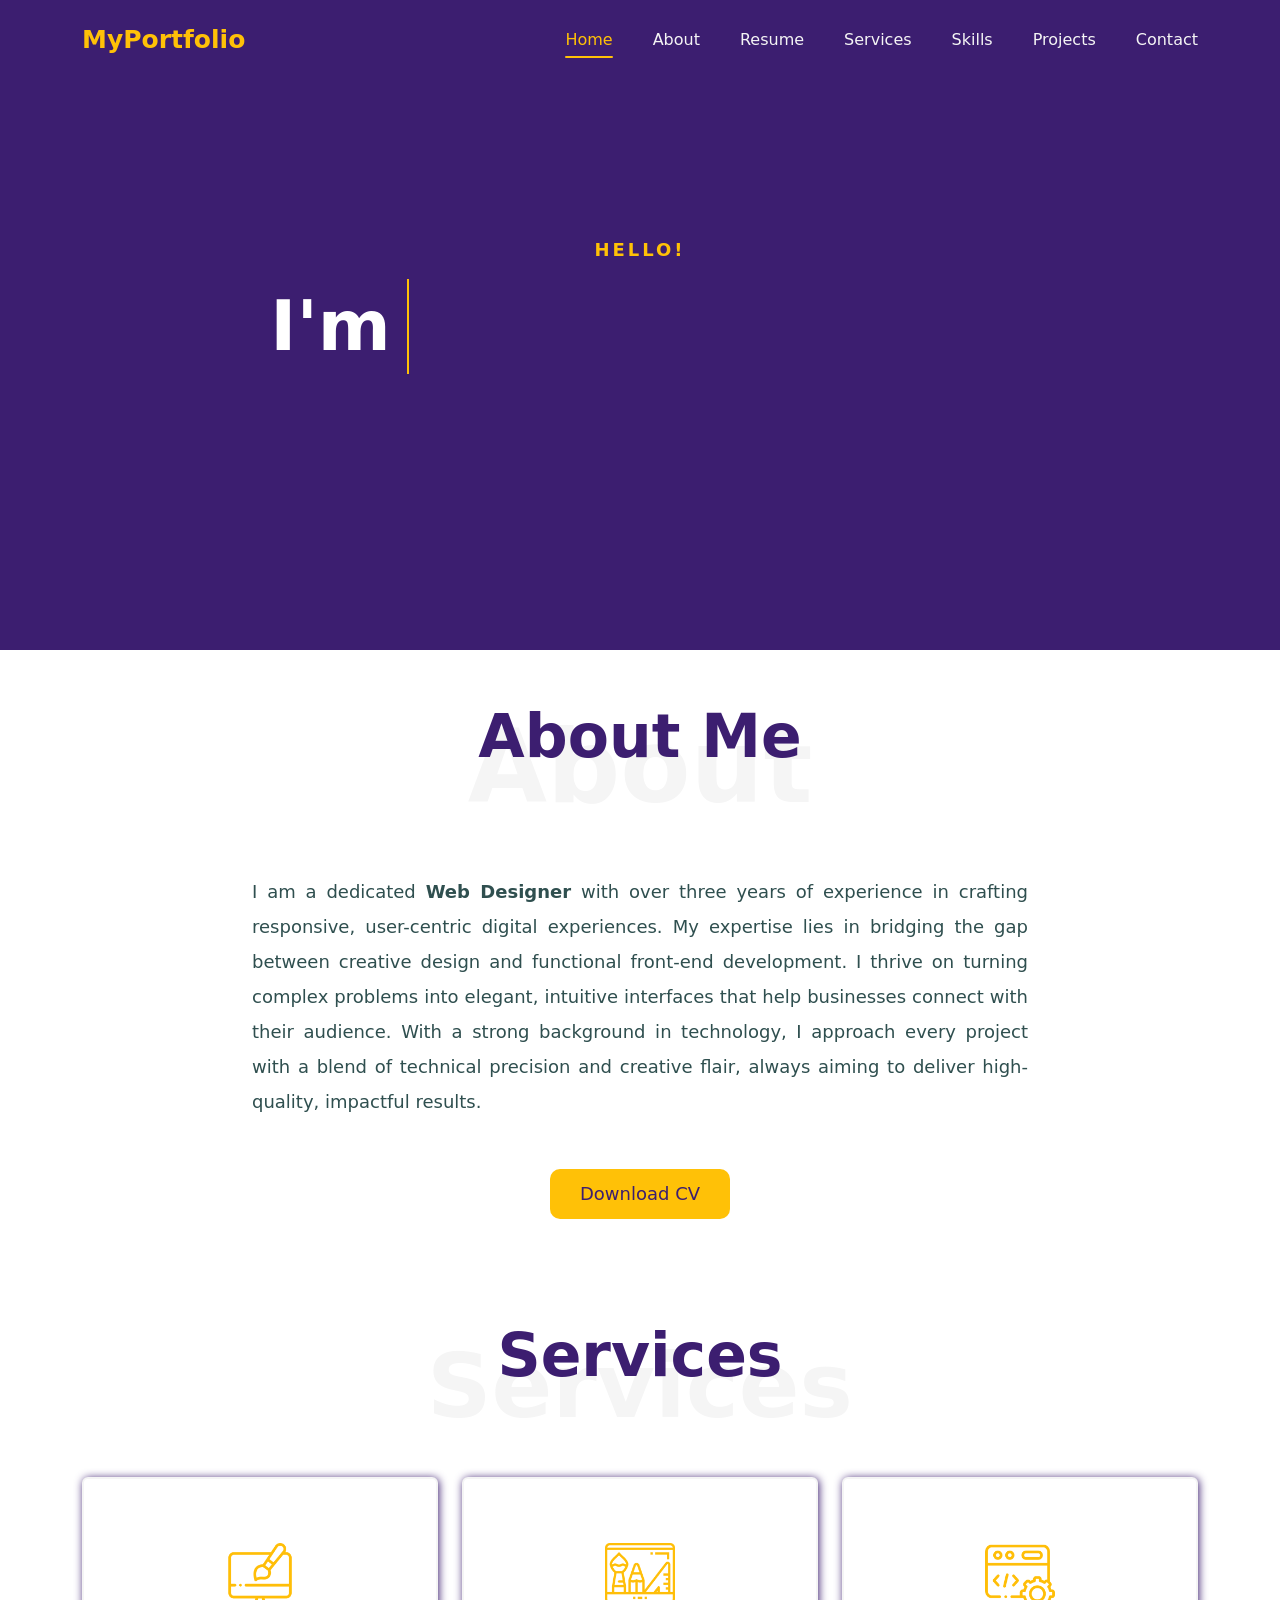
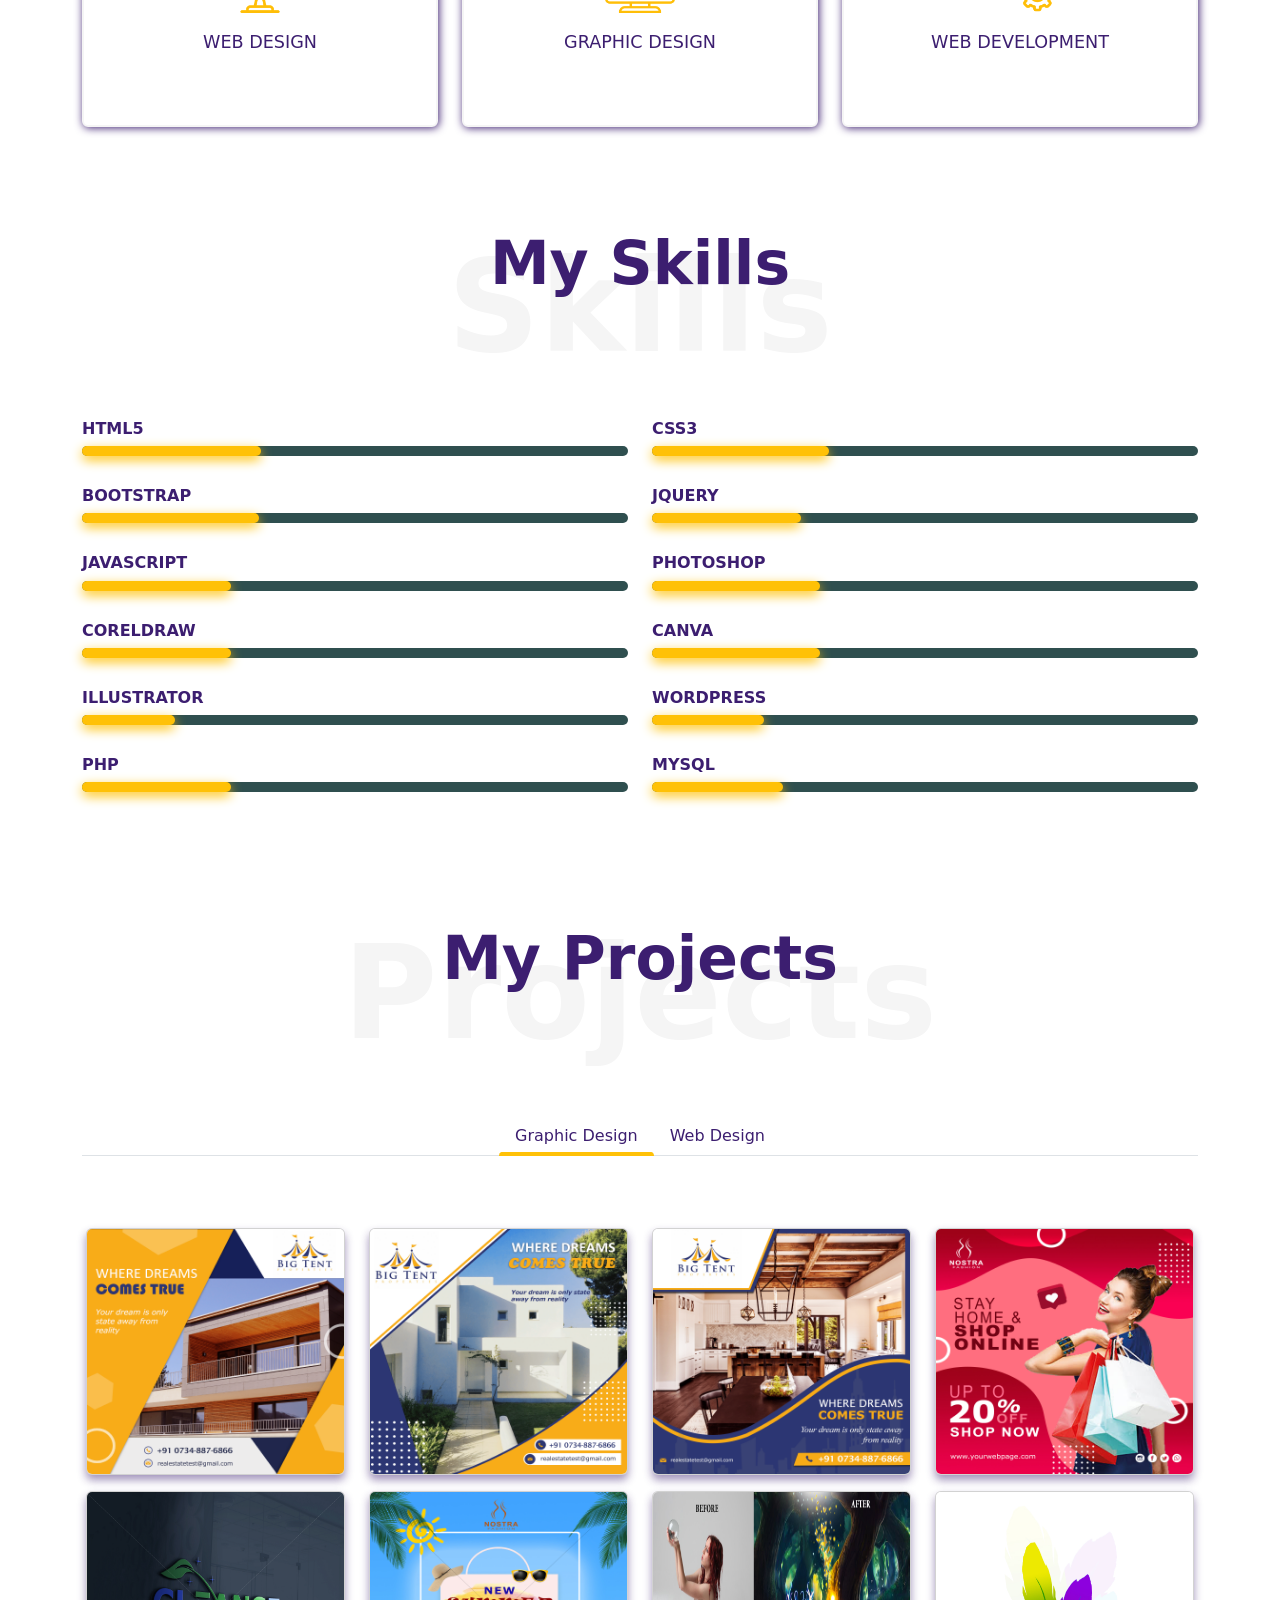
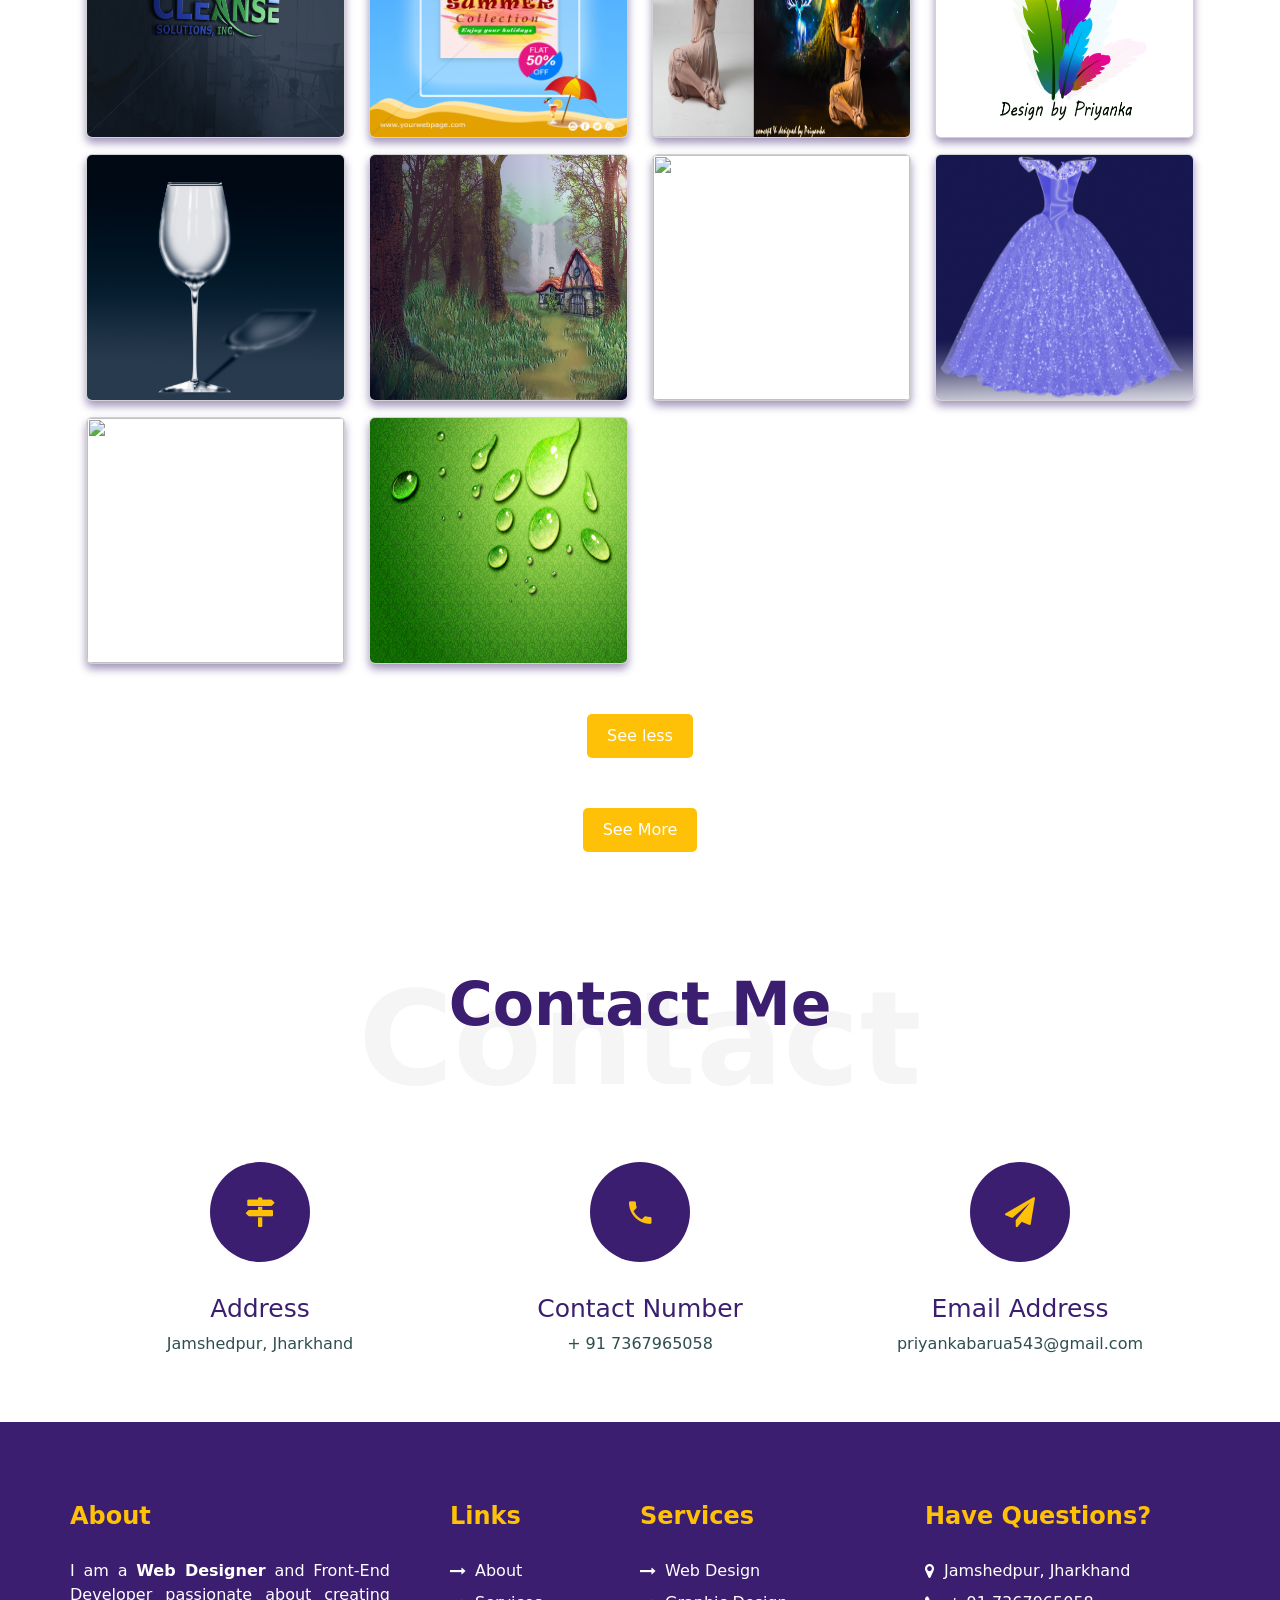
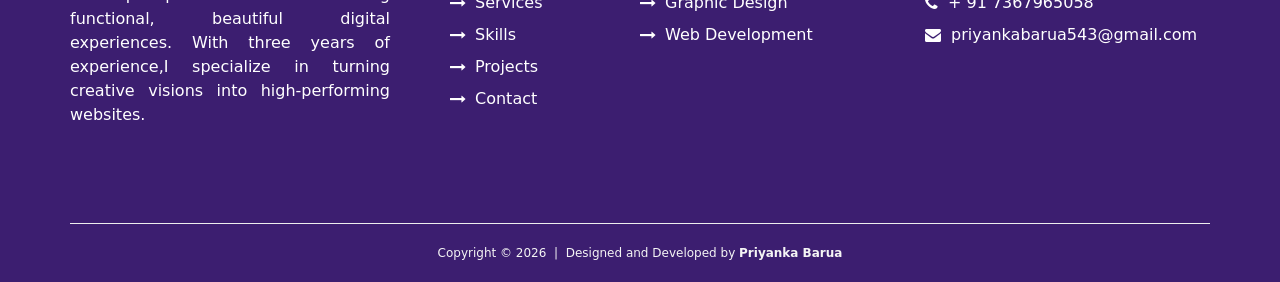
==== commit f98b010b: "two images removed in index.html" ====
--- a/index.html
+++ b/index.html
@@ -327,7 +327,7 @@
                                 </div>
                             </div>
                         </div>
-                        <div id="graphic_designs_body">
+                        <div id="graphic_designs_body justify-content-center">
                             <div class="row gap-2 gap-md-0">
                                 <div class="col-12 col-md-3 col-lg-3 pt-3">
                                     <div class="card">
@@ -343,13 +343,13 @@
                                         </a>
                                     </div>
                                 </div>
-                                <div class="col-12 col-md-3 col-lg-3 pt-3">
+                                <!-- <div class="col-12 col-md-3 col-lg-3 pt-3">
                                     <div class="card">
                                         <a data-fancybox="gallery" href="img/photoshop/brochure1.jpg">
                                             <img src="img/photoshop/brochure1.jpg" />
                                         </a>
                                     </div>
-                                </div>
+                                </div> -->
                                 <div class="col-12 col-md-3 col-lg-3 pt-3">
                                     <div class="card">
                                         <a data-fancybox="gallery" href="img/photoshop/beforeafter.jpg">
@@ -409,13 +409,13 @@
                                         </a>
                                     </div>
                                 </div>
-                                <div class="col-12 col-md-3 col-lg-3 pt-3">
+                                <!-- <div class="col-12 col-md-3 col-lg-3 pt-3">
                                     <div class="card">
                                         <a data-fancybox="gallery" href="img/photoshop/visiting card.jpg">
                                             <img src="img/photoshop/visiting card.jpg" />
                                         </a>
                                     </div>
-                                </div>
+                                </div> -->
 
                                 <div class="col-lg-12 text-center graphic_btn" id="less">
                                     <button class="see">See less
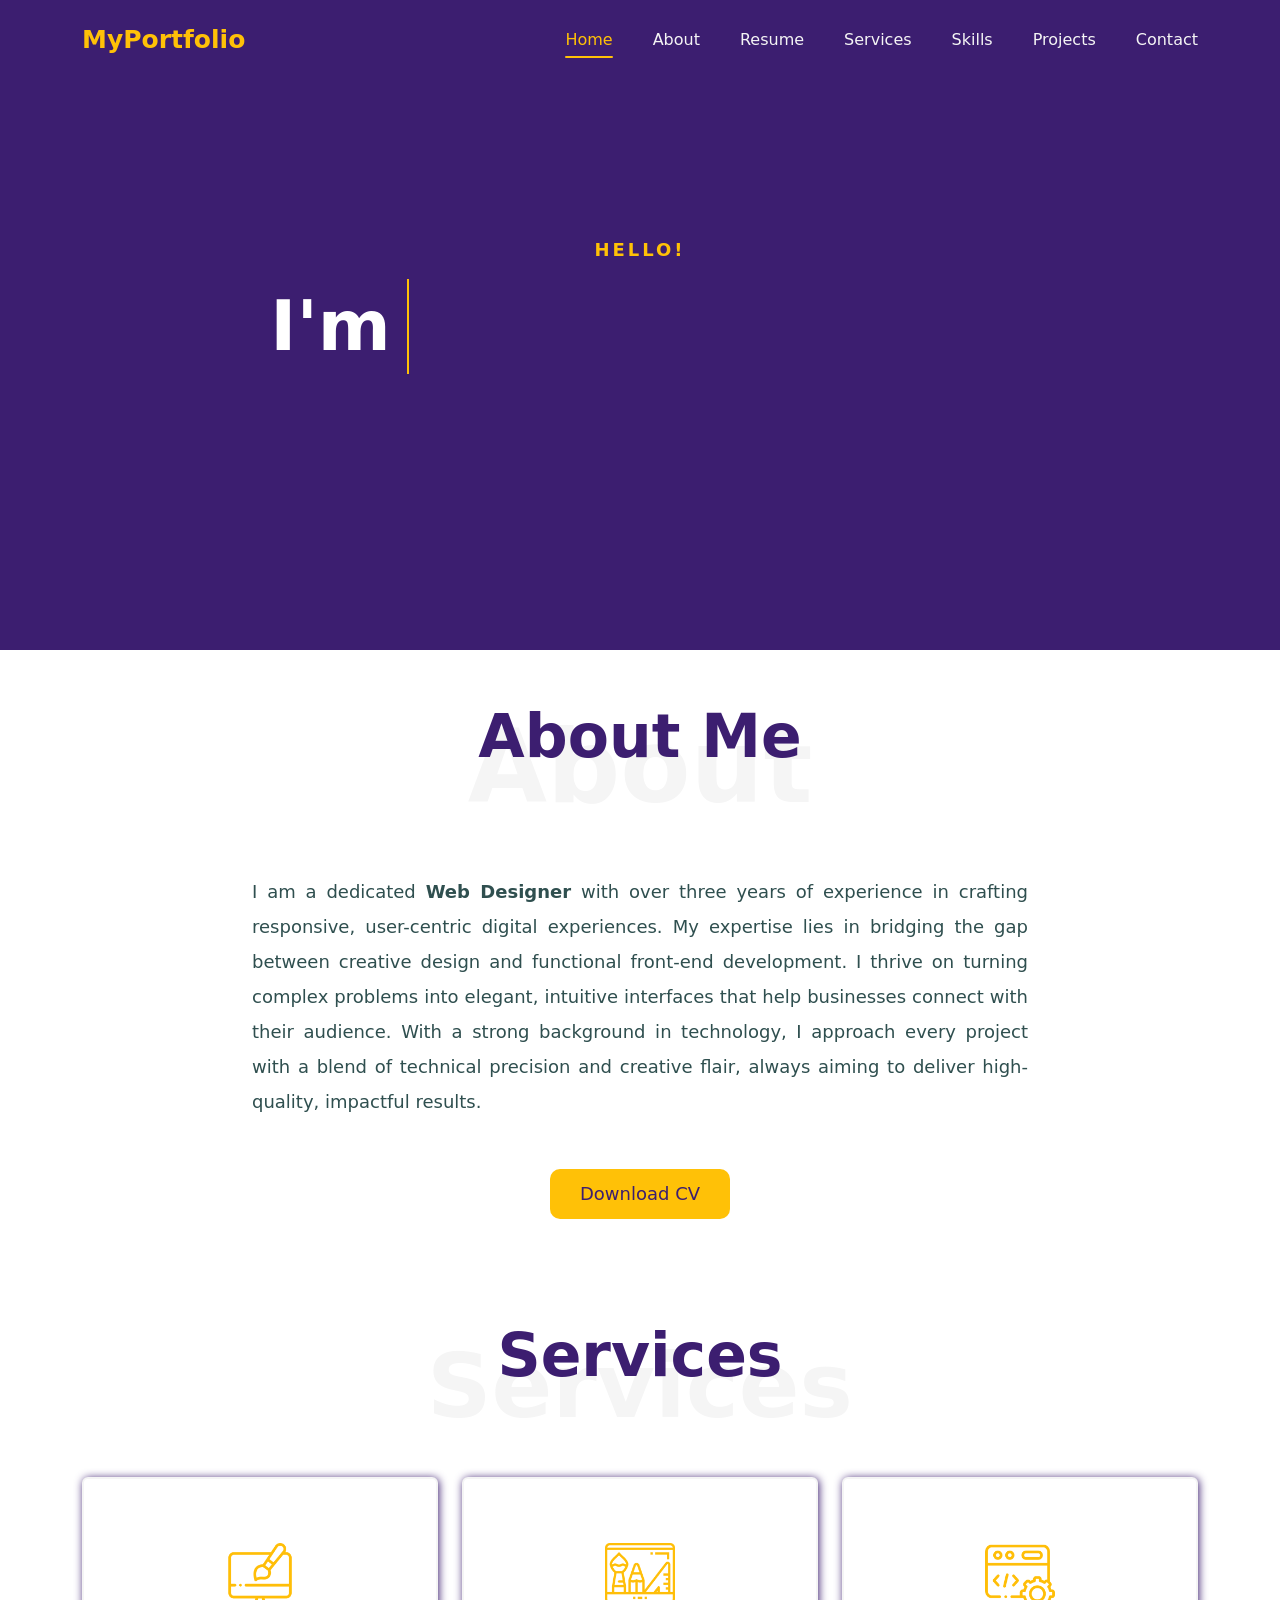
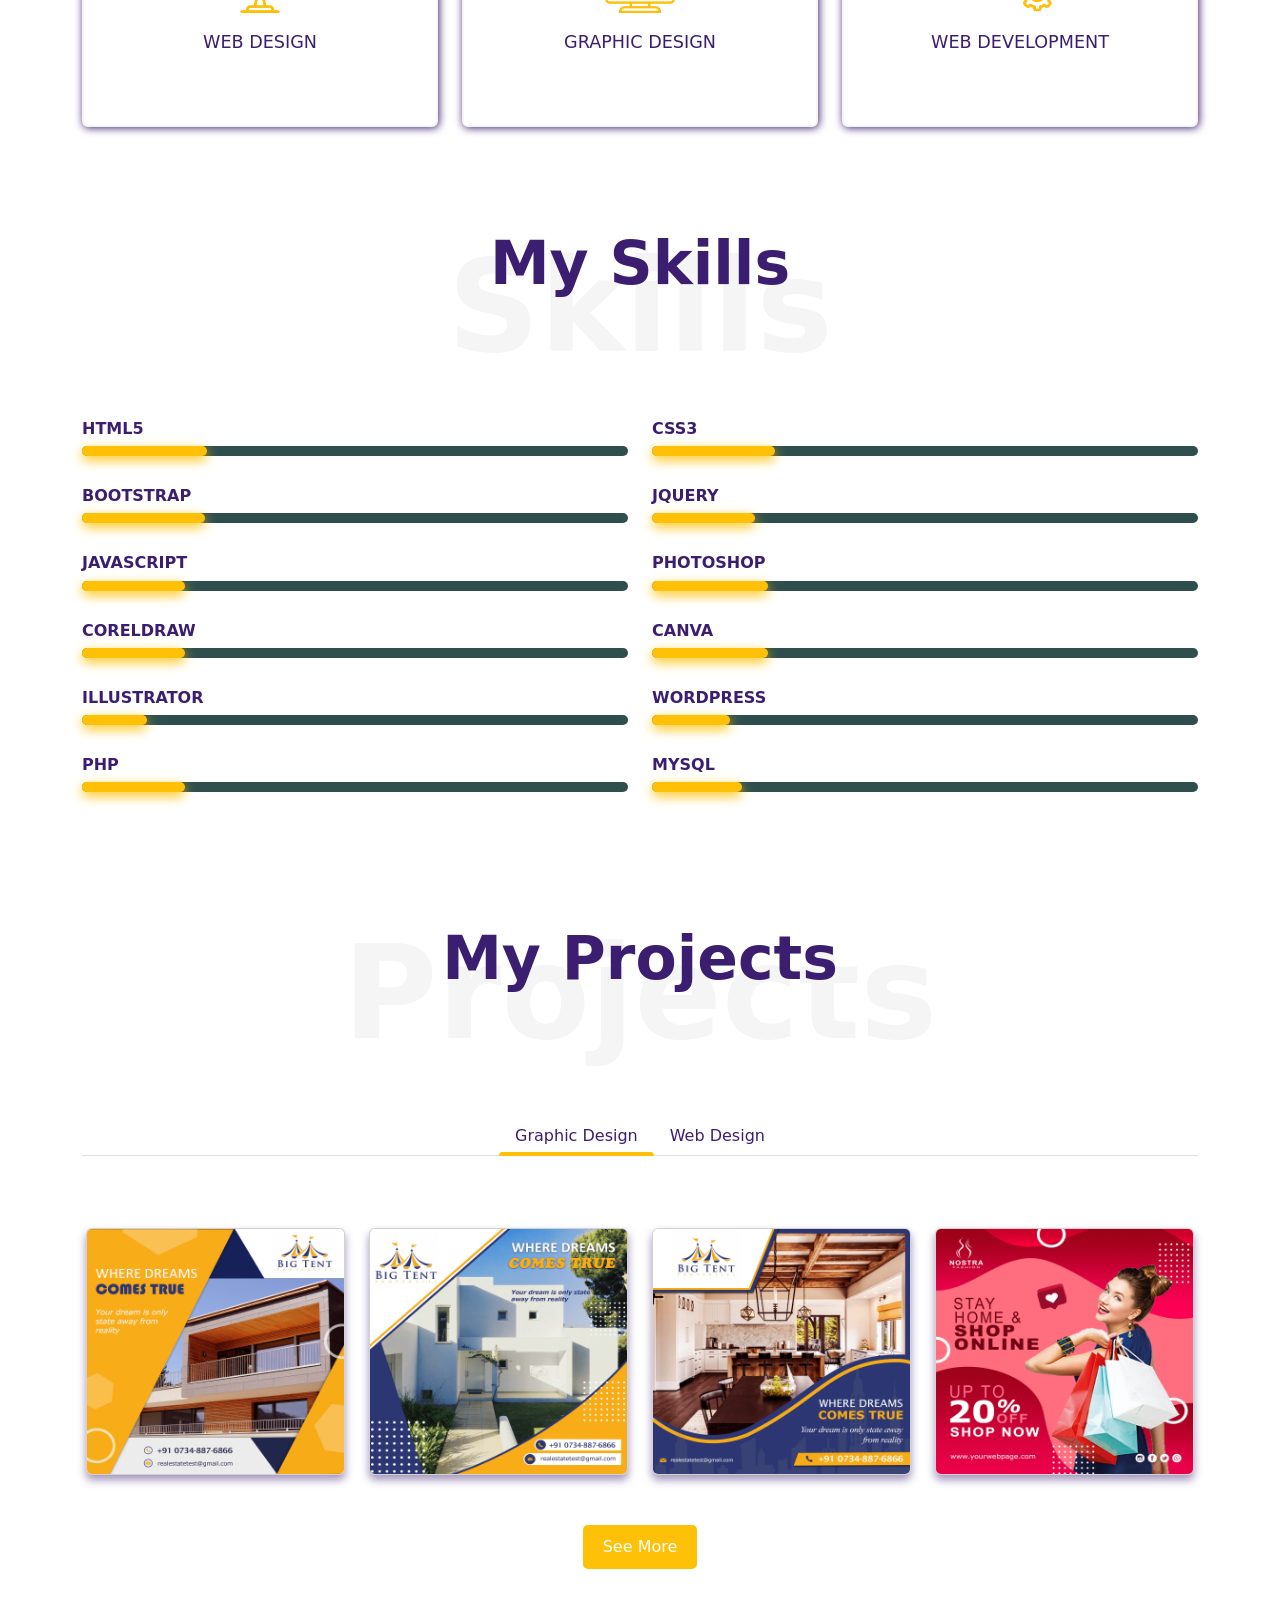
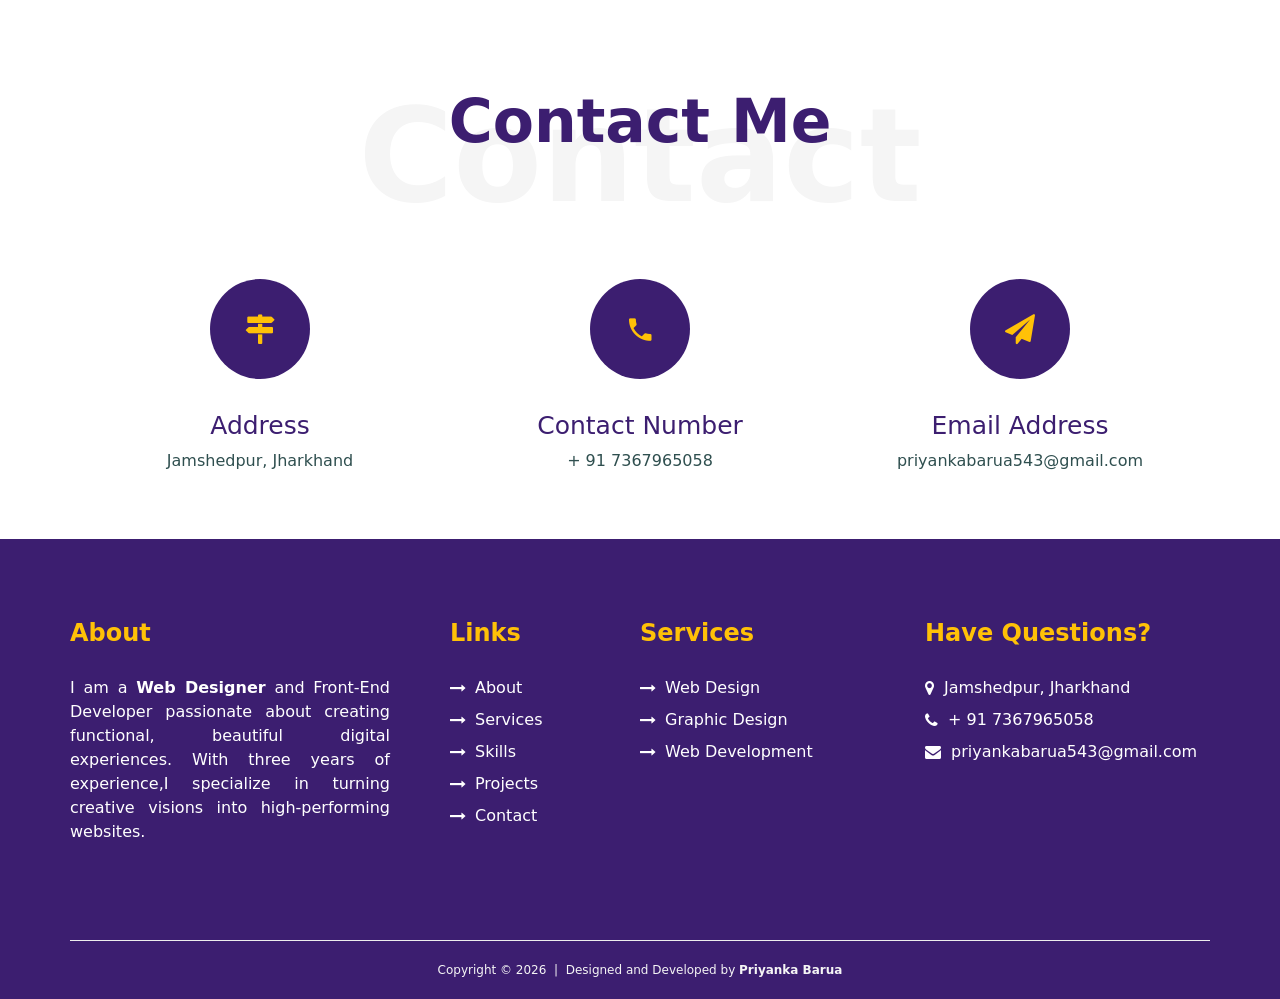
==== commit bcdf6994: "Update index.html" ====
--- a/index.html
+++ b/index.html
@@ -327,8 +327,8 @@
                                 </div>
                             </div>
                         </div>
-                        <div id="graphic_designs_body justify-content-center">
-                            <div class="row gap-2 gap-md-0">
+                        <div id="graphic_designs_body">
+                            <div class="row gap-2 gap-md-0 justify-content-center">
                                 <div class="col-12 col-md-3 col-lg-3 pt-3">
                                     <div class="card">
                                         <a data-fancybox="gallery" href="img/photoshop/3d glass logo.jpg">
